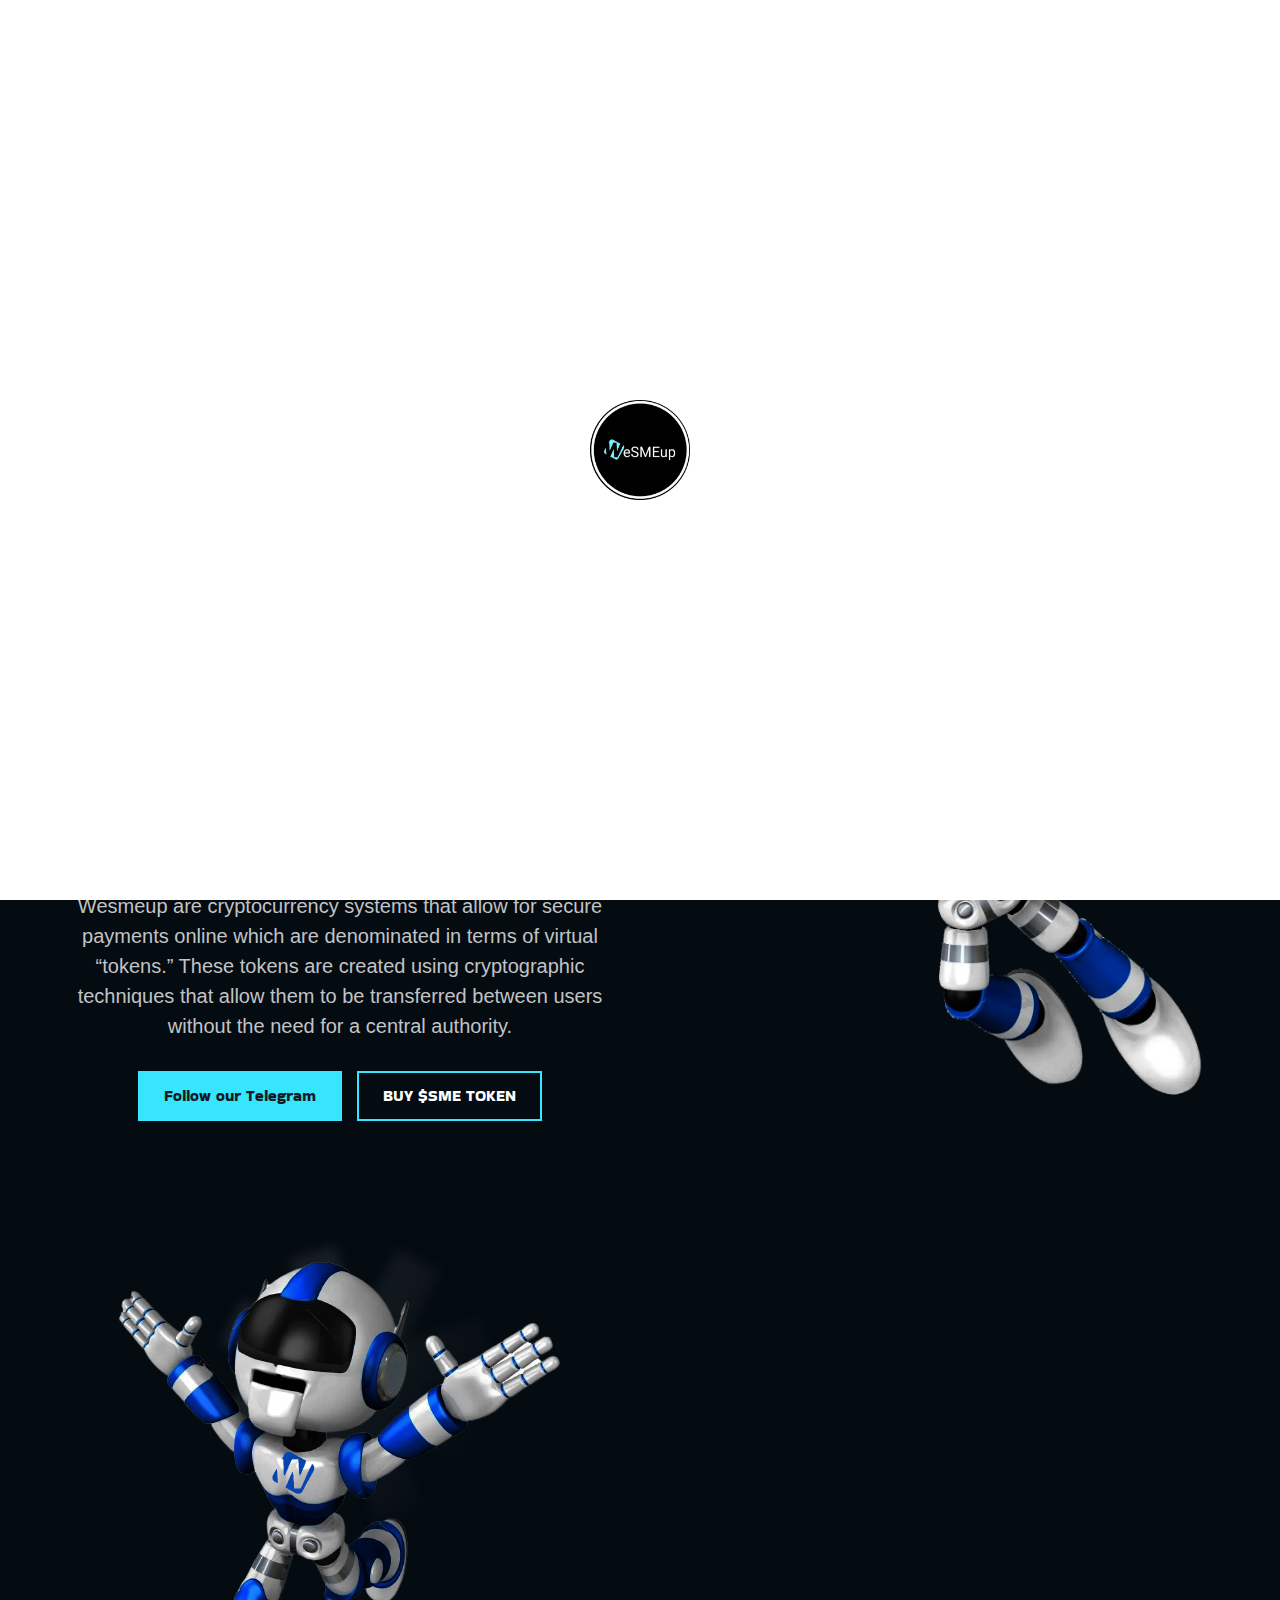
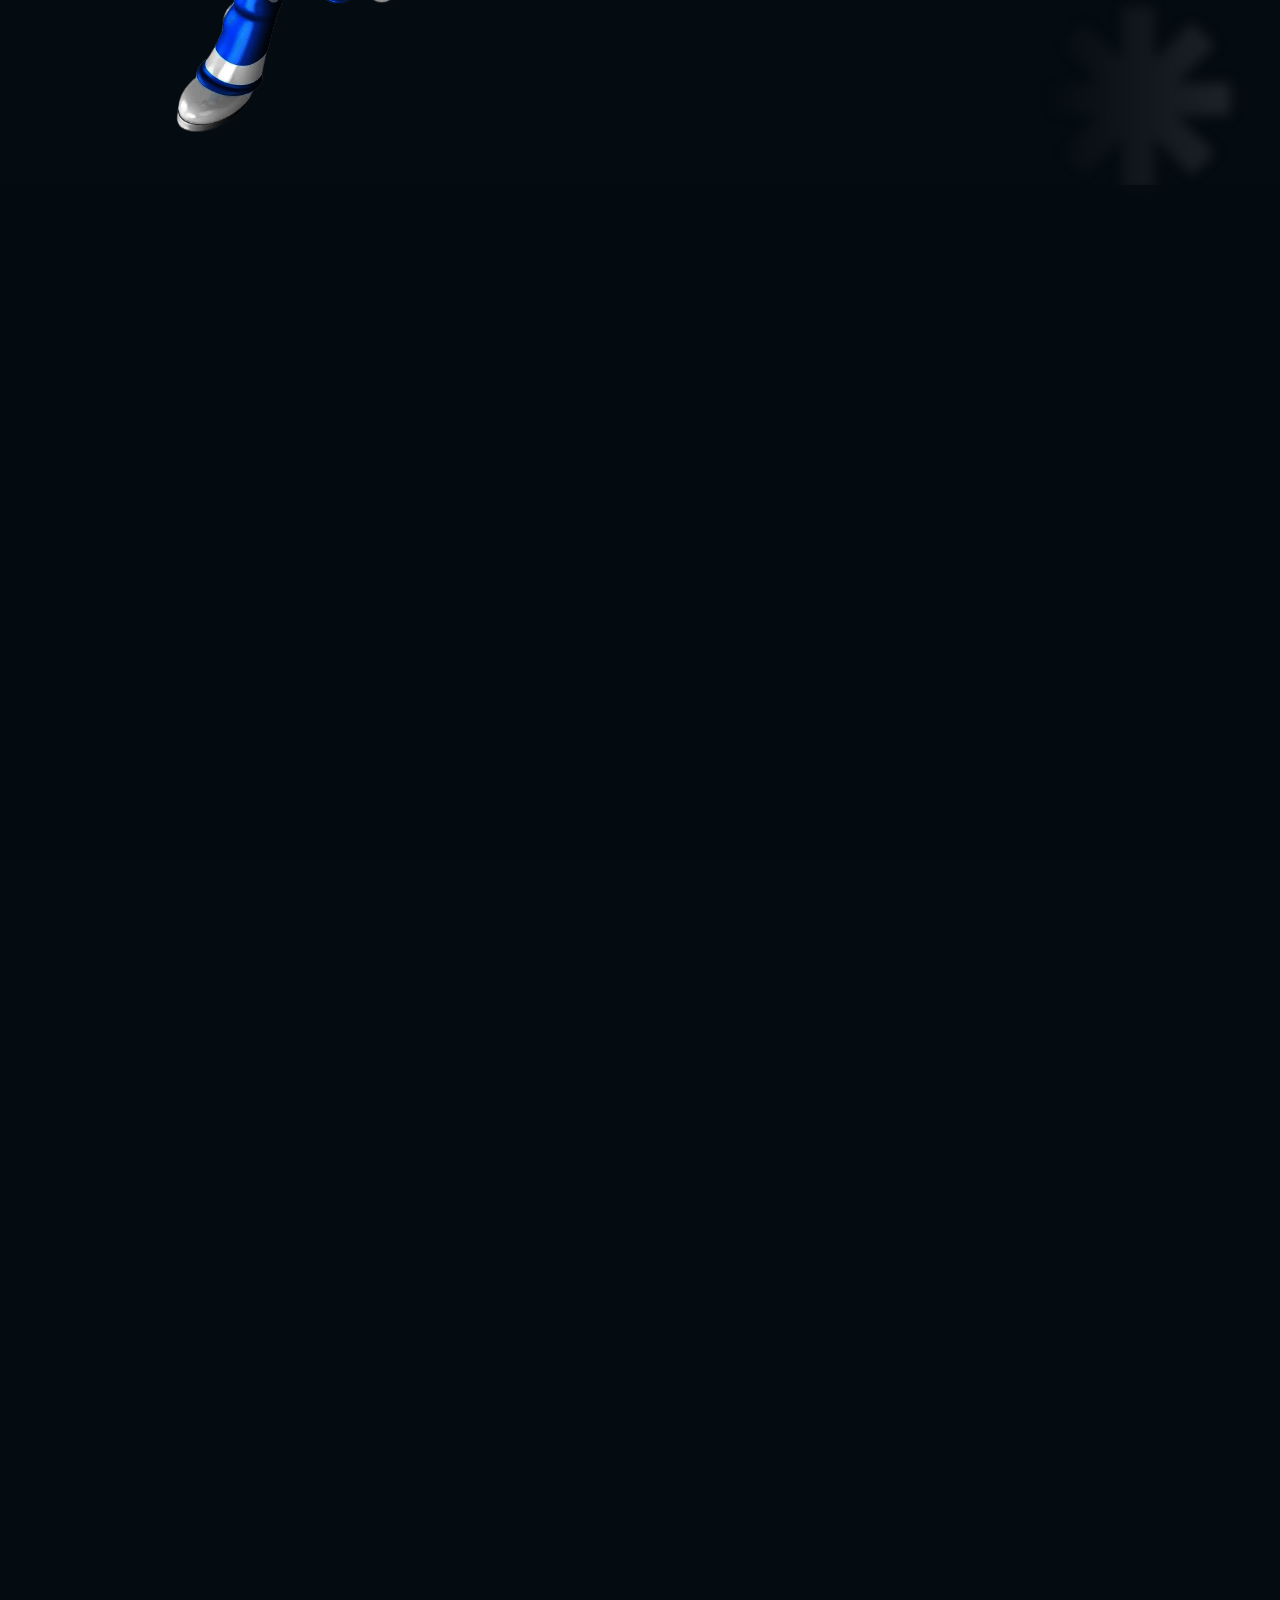
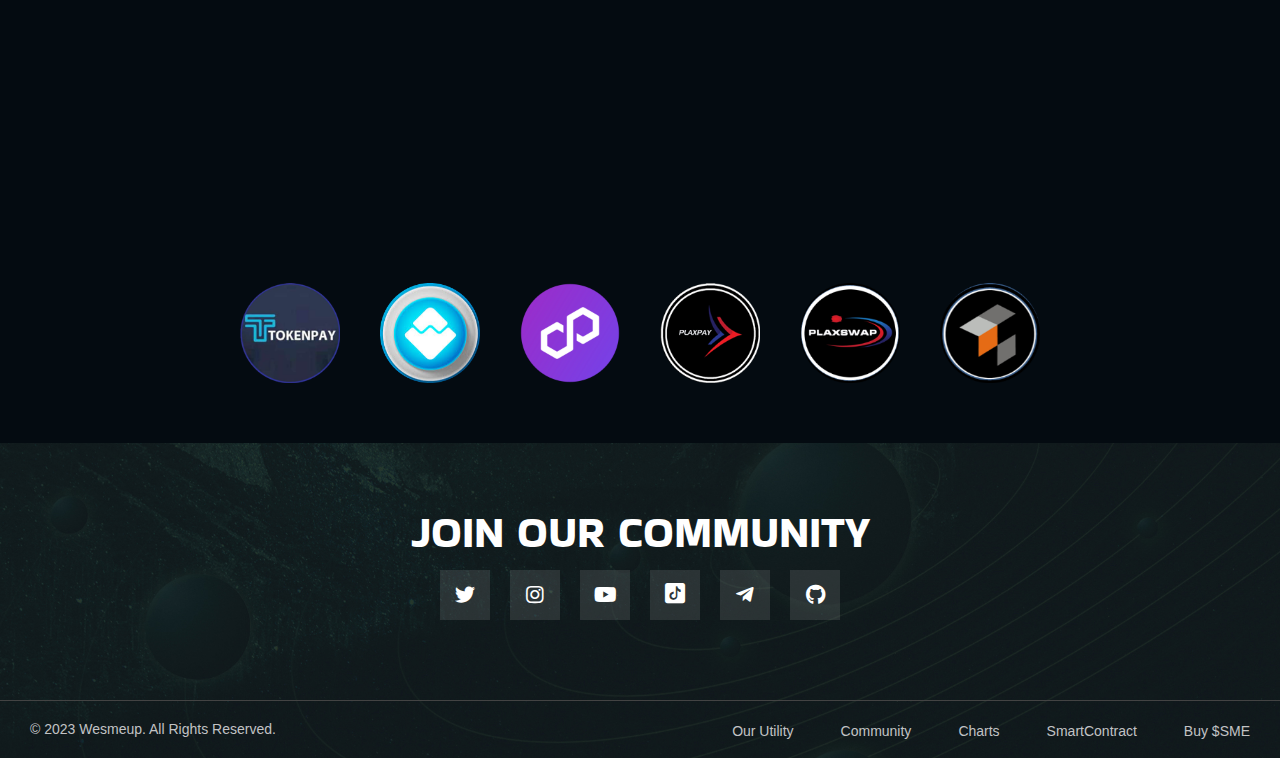
==== index.html @ 06464a8f "update" ====
<!DOCTYPE html><html xmlns="http://www.w3.org/1999/xhtml" xml:lang="en-US" lang="en-US"><head>
    <!-- Google tag (gtag.js) -->
    <script async src="https://www.googletagmanager.com/gtag/js?id=G-PDQ9M18513"></script>
    <script>
        window.dataLayer = window.dataLayer || [];

        function gtag() {
            dataLayer.push(arguments);
        }
        gtag('js', new Date());

        gtag('config', 'G-PDQ9M18513');
    </script>
    <meta charset="utf-8">
    <title>Wesmeup</title>
    <meta name="author" content="themesflat.com">
    <meta name="viewport" content="width=device-width, initial-scale=1, maximum-scale=1">
    <meta name="description" content="I am taking on the music world to become the biggest artist in the world and along the way becoming the biggest meme coin in history! Join the Geckolution!!!!">
    <meta name="revisit-after" content="2 days">
    <meta name="author" content="Wesmeup">
    <meta property="og:title" content="Wesmeup">
    <meta property="og:type" content="website">
    <meta property="og:url" content="https://wesmeup.net">
    <meta property="og:image" content="images/logo.png">
    <meta property="og:description" content="I am taking on the music world to become the biggest artist in the world and along the way becoming the biggest meme coin in history! Join the Geckolution!!!">

    <link rel="apple-touch-icon" sizes="200x200" href="images/apple-touch-icon.png">
    <link rel="icon" type="image/png" href="images/favicon.png">

    <link rel="manifest" href="/site.webmanifest">
    <link rel="mask-icon" href="fonts/safari-pinned-tab.svg" color="#5bbad5">
    <link rel="canonical" href="https://wesmeup.net">
    <meta name="msapplication-TileColor" content="#da532c">
    <meta name="theme-color" content="#00ffff">

    <!-- Theme Style -->
    <link rel="stylesheet" type="text/css" href="css/style.css">
    <!-- Reponsive -->
    <link rel="stylesheet" type="text/css" href="css/responsive.css">
    <!-- Favicon and Touch Icons  -->

</head>

<body class="body header-fixed counter-scroll is_dark home-2">

    <!-- preloade -->
    <div class="preload preload-container">
        <div class="preload-logo"></div>
    </div>
    <!-- /preload -->

    <div id="wrapper" class="wrapper-style">
        <div id="page" class="clearfix">
            <header class="header fixed-header">
                <div class="tf-container2">
                    <div class="row">
                        <div class="col-md-12">
                            <div id="site-header-inner">
                                <div id="site-logo" class="clearfix">
                                    <div id="site-logo-inner">
                                        <a href="/" rel="home" class="main-logo">
                                            <img id="logo_header" src="images/logo.png" alt="Image">
                                        </a>
                                    </div>
                                </div>
                                <div class="header-right">
                                    <div class="header-center">
                                        <nav id="main-nav" class="main-nav">
                                            <ul id="menu-primary-menu" class="menu">
                                                <li class="menu-item current-menu-item"><a href="#hero" class="page-target">HOME</a></li>
                                                <li class="menu-item"><a href="#teams" class="page-target">TEAMS</a></li>
                                                <li class="menu-item"><a href="https://plaxswap.io/swap?inputCurrency=0xc2132D05D31c914a87C6611C10748AEb04B58e8F&outputCurrency=0xcD9c386c9CE5987A8336C4Db5c6A17750ea0e339">BUY $SME</a></li>
                                                <li class="menu-item"><a href="#about" class="page-target">ABOUT</a></li>
                                                <li class="menu-item"><a href="#roadmap" class="page-target">ROAD MAP</a></li>
                                                <li class="menu-item"><a href="#">WHITEPAPER</a></li>
                                            </ul>
                                        </nav><!-- /#main-nav -->
                                    </div>
                                </div>
                                <div class="mobile-button"><span></span></div><!-- /.mobile-button -->
                            </div>
                        </div>
                    </div>
                </div>
            </header>
            <div class="header-fix-space"></div>
            <section class="tf-slider home3" id="hero">
                <div class="tf-container2">
                    <div class="row">
                        <div class="col-md-12">
                            <div class="swiper-container slider-home">
                                <div class="swiper-wrapper">
                                    <div class="swiper-slide">
                                        <div class="slider-item">
                                            <div class="tf-slider-item style-3">
                                                <div class="col-md-6 col-sm-6 col-align-center ">
                                                    <div class="style2  wow fadeInUp">
                                                        <div class="step-title">
                                                            <img src="images/icon-b.png">
                                                        </div>
                                                    </div>
                                                </div>
                                                <div class="content-inner">
                                                    <h1 class="heading mb3"> WESMEUP
                                                        <span class="animationtext">
                                                            <span class="cd-words-wrapper">
                                                                <span class="item-text is-visible">POLYGON</span>
                                                            </span>
                                                        </span>
                                                    </h1>
                                                    <p class="sub-heading mb3"> Wesmeup : A new way to pay, a new way to invest, a new way to control your money.</p>
                                                    <div class="btn-slider ">
                                                        <a href="https://twitter.com" class="tf-button page-target">Follow our Twitter</a>
                                                        <a href="https://plaxswap.io/swap?inputCurrency=0xc2132D05D31c914a87C6611C10748AEb04B58e8F&outputCurrency=0xcD9c386c9CE5987A8336C4Db5c6A17750ea0e339" class="tf-button style-2">BUY $SME TOKEN</a>
                                                    </div>
                                                </div>
                                            </div>
                                        </div><!-- item-->
                                    </div>

                                </div>

                            </div>

                        </div>
                    </div>
                </div>
            </section>

            <section class="tf-section section-work" id="about">
                <div class="tf-container2">
                    <div class="row">
                        <div class="col-md-6 col-sm-6 about-content-sec">
                            <div class="col-md-12">
                                <div class="tf-heading mb-4 wow fadeInUp">
                                    <h2 class="heading">ABOUT <span>WESMEUP</span></h2>
                                </div>
                            </div>
                            <div class="col-12 text-center">
                                <p class="mb-5">
                                    Wesmeup is a digital or virtual currency that uses cryptography for security. Wesmeup is difficult to counterfeit because of this security feature. A defining feature of a cryptocurrency, and arguably its most endearing allure, is its organic nature. It is not issued by any central authority, rendering it theoretically immune to government interference or manipulation.
                                </p>
                                <p class="mb-5">
                                    Wesmeup are cryptocurrency systems that allow for secure payments online which are denominated in terms of virtual “tokens.” These tokens are created using cryptographic techniques that allow them to be transferred between users without the need for a central authority.
                                </p>
                            </div>
                            <div class="col-12 text-center about-content-button">
                                <div class="btn-slider ">
                                    <a href="https:/t.me" class="page-target tf-button">Follow our Telegram</a>
                                    <a href="https://plaxswap.io/swap?inputCurrency=0xc2132D05D31c914a87C6611C10748AEb04B58e8F&outputCurrency=0xcD9c386c9CE5987A8336C4Db5c6A17750ea0e339" class="tf-button style-2">BUY $SME TOKEN</a>
                                </div>
                            </div>
                        </div>
                        <div class="col-md-6 col-sm-6 col-align-center ">
                            <div class="style2  wow fadeInUp">
                                <div class="step-title">
                                    <img src="images/fly-robot.png">
                                </div>
                            </div>
                        </div>
                    </div>
                </div>
            </section>


            <section class="tf-section tf-about style-2" id="tokenomics">
                <div class="icon">
                    <svg width="208" height="208" viewBox="0 0 208 208" fill="none" xmlns="http://www.w3.org/2000/svg">
                        <g filter="url(#filter0_f_2337_5328)">
                            <path d="M88.0594 196L88.0594 142.485L50.2119 180.333L27.6674 157.788L65.5149 119.941L12 119.941L12 88.0594L65.5149 88.0594L27.6674 50.2119L50.2119 27.6673L88.0594 65.5148L88.0594 12L119.941 12L119.941 65.5149L157.788 27.6673L180.333 50.2119L142.485 88.0594L196 88.0594L196 119.941L142.485 119.941L180.333 157.788L157.788 180.333L119.941 142.485L119.941 196L88.0594 196Z" fill="url(#paint0_linear_2337_5328)"/>
                        </g>
                        <defs>
                            <filter id="filter0_f_2337_5328" x="0" y="0" width="208" height="208" filterUnits="userSpaceOnUse" color-interpolation-filters="sRGB">
                                <feflood flood-opacity="0" result="BackgroundImageFix"/>
                                <feblend mode="normal" in="SourceGraphic" in2="BackgroundImageFix" result="shape"/>
                                <fegaussianblur stdDeviation="6" result="effect1_foregroundBlur_2337_5328"/>
                            </filter>
                            <lineargradient id="paint0_linear_2337_5328" x1="196" y1="104" x2="12" y2="104" gradientUnits="userSpaceOnUse">
                                <stop offset="0" stop-color="var(--primary-color35)"/>
                                <stop offset="1" stop-color="var(--primary-color35)" stop-opacity="0"/>
                            </lineargradient>
                        </defs>
                    </svg>
                </div>
                <div class="icon-2">
                    <svg width="302" height="302" viewBox="0 0 302 302" fill="none" xmlns="http://www.w3.org/2000/svg">
                        <g filter="url(#filter0_f_2337_5282)">
                            <path d="M234.678 38.4808L198.329 110.138L274.714 85.1672L289.589 130.668L213.203 155.638L284.86 191.988L263.205 234.677L191.548 198.328L216.518 274.713L171.018 289.588L146.047 213.202L109.698 284.859L67.0084 263.204L103.358 191.547L26.9721 216.517L12.0979 171.017L88.4837 146.046L16.8268 109.697L38.4818 67.0074L110.139 103.357L85.1682 26.9711L130.669 12.0969L155.639 88.4827L191.989 16.8258L234.678 38.4808Z" fill="url(#paint0_linear_2337_5282)"/>
                        </g>
                        <defs>
                            <filter id="filter0_f_2337_5282" x="0.0976562" y="0.0966797" width="301.49" height="301.491" filterUnits="userSpaceOnUse" color-interpolation-filters="sRGB">
                                <feflood flood-opacity="0" result="BackgroundImageFix"/>
                                <feblend mode="normal" in="SourceGraphic" in2="BackgroundImageFix" result="shape"/>
                                <fegaussianblur stdDeviation="6" result="effect1_foregroundBlur_2337_5282"/>
                            </filter>
                            <lineargradient id="paint0_linear_2337_5282" x1="27.6543" y1="88.352" x2="274.032" y2="213.333" gradientUnits="userSpaceOnUse">
                                <stop offset="0" stop-color="var(--primary-color35)"/>
                                <stop offset="1" stop-color="var(--primary-color35)" stop-opacity="0"/>
                            </lineargradient>
                        </defs>
                    </svg>
                </div>
                <div class="tf-container2">
                    <div class="row ">
                        <div class="col-md-6 col-12">
                            <div class="row ico-with-rocket-wrap">
                                <img class="img ico-with-rocket" src="images/happy-robot.png">
                            </div>
                        </div>
                        <div class="col-md-6 col-12 col-align-center ico-with-rocket-content">
                            <div class="tf-heading style-2 wow fadeInUp">
                                <h2 class="heading">TOKENOMICS</h2>
                            </div>
                            <div class="counter-wrap">
                                <div class="tf-counter wow fadeInUp">
                                    <h6>Total Supply</h6>
                                    <div class="content">
                                        <span class="counter-number" data-to="27000000" data-speed="2000">27,000,000</span>
                                    </div>
                                </div>
                                <div class="tf-counter wow fadeInUp">
                                    <h6>Taxes</h6>
                                    <div class="content">
                                        <span class="counter-number">0% (No Tax)</span>
                                    </div>
                                </div>
                            </div>
                            <div class="counter-wrap">
                                <div class="tf-counter wow fadeInUp">
                                    <h6>Liquidity</h6>
                                    <div class="content">
                                        <span class="counter-number">92%</span>
                                    </div>
                                </div>
                                <div class="tf-counter wow fadeInUp">
                                    <h6>Cex Listings</h6>
                                    <div class="content">
                                        <span class="counter-number">8%</span>
                                    </div>
                                </div>
                                <div class="tf-counter wow fadeInUp">
                                    <h6>Ownership</h6>
                                    <div class="content">
                                        <span class="counter-number">Renounced</span>
                                    </div>
                                </div>
                            </div>
                            <div class>
                                <a href="#" class="tf-button style-2 wow fadeInUp" style="max-width: 140px;">MORE INFO</a>
                            </div>
                        </div>
                    </div>
                </div>
            </section>

            <section class="tf-roadmap-ss section-bg-1" id="roadmap">
                <div class="tf-container2">
                    <div class="row">
                        <div class="col-md-12">
                            <div class="title-ss wow fadeInUp">
                                <h3>ROAD MAP</h3>
                            </div>
                        </div>
                        <div class="col-md-12">
                            <div class="tf-roadmap-style-thumb wow fadeInUp">
                                <div class="swiper-container sl-roadmap3-thumb">
                                    <div class="swiper-wrapper">
                                        <div class="swiper-slide">
                                            <div class="content-rm-thumb">
                                                <div class="content-left">
                                                    <div class="thumb-left">
                                                        <img src="images/i-robot.png" alt="images">
                                                    </div>
                                                </div>
                                                <div class="content-right">
                                                    <h3>PHASE 1</h3>
                                                    <ul class="list-infor">
                                                        <li>
                                                            <div class="icon"><img src="images/icon-small-done.png"></div> TokenPay Collaborate Finally  
                                                        </li>
                                                        <li>
                                                            <div class="icon"><img src="images/icon-small-done.png"></div> WESMEUP Migration to Polygon Protocol
                                                        </li>
                                                        <li>
                                                            <div class="icon"><img src="images/icon-small-done.png"></div> DEX List to get API Price (First LP)
                                                        </li>
                                                        <li>
                                                            <div class="icon"><img src="images/icon-small-done.png"></div> Protocol Syncronization Configuration 
                                                        </li>
                                                        <li>
                                                            <div class="icon"><img src="images/icon-small-done.png"></div> DEX List Pool & Farm 
                                                        </li>
                                                        <li>
                                                            <div class="icon"><img src="images/icon-small-done.png"></div> Launch Tokenpay Polygon Network
                                                        </li>
                                                    </ul>
                                                </div>
                                            </div>
                                        </div>
                                        <div class="swiper-slide">
                                            <div class="content-rm-thumb">
                                                <div class="content-left">
                                                    <div class="thumb-left">
                                                        <img src="images/busy-robot.png" alt="images">
                                                    </div>
                                                </div>
                                                <div class="content-right">
                                                    <h3>PHASE 2</h3>
                                                    <ul class="list-infor">
                                                        <li>
                                                            <div class="icon"><img src="images/icon-small-progress.png"></div> Community Campaign Push
                                                        </li>
                                                        <li>
                                                            <div class="icon"><img src="images/icon-small-progress.png"></div> C-HUB Community Expansion  
                                                        </li>
                                                        <li>
                                                            <div class="icon"><img src="images/icon-small-progress.png"></div> Local Representative Community
                                                        </li>
                                                        <li>
                                                            <div class="icon"><img src="images/icon-small-progress.png"></div> DEX TVL USD 50K
                                                        </li>
                                                        <li>
                                                            <div class="icon"><img src="images/icon-small-progress.png"></div> Listing on DEFI Landing Project
                                                        </li>
                                                        <li>
                                                            <div class="icon"><img src="images/icon-small-progress.png"></div> Listing on DAPPS Wallet Alliance 
                                                        </li>
                                                    </ul>
                                                </div>
                                            </div>
                                        </div>
                                        <div class="swiper-slide">
                                            <div class="content-rm-thumb">
                                                <div class="content-left">
                                                    <div class="thumb-left">
                                                        <img src="images/jump-robot.png" alt="images">
                                                    </div>
                                                </div>
                                                <div class="content-right">
                                                    <h3>PHASE 3</h3>
                                                    <ul class="list-infor">
                                                        <li>
                                                            <div class="icon"><img src="images/icon-small-progress.png"></div> DEX TVL USD 500K
                                                        </li>
                                                        <li>
                                                            <div class="icon"><img src="images/icon-small-progress.png"></div> Team Collaborate For Social Media Development
                                                        </li>
                                                        <li>
                                                            <div class="icon"><img src="images/icon-small-progress.png"></div> Project Building For SME Collaborate
                                                        </li>
                                                        <li>
                                                            <div class="icon"><img src="images/icon-small-progress.png"></div> Listing on Major Exchanges
                                                        </li>
                                                        <li>
                                                            <div class="icon"><img src="images/icon-small-progress.png"></div> Listing on CoinGecko & Coinmarketcap
                                                        </li>
                                                        
                                                    </ul>
                                                </div>
                                            </div>
                                        </div>
                                    </div>
                                </div>
                                <div class="swiper-button-next button-roadmap-next"></div>
                                <div class="swiper-button-prev button-roadmap-prev"></div>
                            </div>
                        </div>
                    </div>
                </div>
            </section>


            <section class="tf-about-ss music-section" id="teams">
                <div class="tf-container2">
                    <div class="row">
                        <div class="col-12 tf-heading mb30 wow fadeInUp" style="visibility: visible; animation-name: fadeInUp;">
                            <h2 class="heading">TEAMS <span>WESMEUP</span></h2>
                        </div>
                        <div class="col-md-6 col-sm-6">
                            <div class="tf-step style2  wow fadeInUp">
                                <div class="step-title">
                                    <img src="images/pen-robot.png">
                                </div>
                                <div class="text-center">
                                    <a href="https://tokenpay.cloud/" class="tf-button style-1 mr-0">Tokenpay Labs</a>
                                    <p>Co-Founder & Blockchain Development Alliance</p>
                                </div>
                            </div>
                        </div>
                        <div class="col-md-6 col-sm-6">
                            <div class="tf-step style2  wow fadeInUp">
                                <div class="step-title">
                                    <img src="images/cute-robot.png" width="76%">
                                </div>
                                <div class="text-center">
                                    <a href="https://www.dogrowth.club/" class="tf-button style-1 mr-0">Dogrowth Club</a>
                                    <p>Co-Founder & Region Community Manager</p>
                                </div>
                            </div>
                        </div>

                    </div>
                </div>
            </section>

            
            <section class=" tf-section tf-partner-sec mb-5">
                <div class="tf-container2">
                    <div class="row">
                        <div class="col-md-12 ">
                            <div class="tf-heading mb30 wow fadeInUp">
                                <h2 class="heading"><span>WESMEUP</span> PARTNERS</h2>
                            </div>
                        </div>
                        <div class="partners-wrap">
                            <div class="partner"><a href="https://www.tokenpay.cloud/"><img class="partnerimg" src="images/01.TOKENPAY.png"></a></div>
                            <div class="partner"><a href="https://camp.waveslabs.com/"><img class="partnerimg" src="images/02.WAVES.png"></a></div>
                            <div class="partner"><a href="https://polygon.technology/ecosystem"><img class="partnerimg" src="images/03.matic.png"></a></div>
                            <div class="partner"><a href="https://plaxpay.app/"><img class="partnerimg" src="images/04. PLAXPAY.png"></a></div>
                            <div class="partner"><a href="https://plaxswap.io/"><img class="partnerimg" src="images/05.PLAXSWAP.png"></a></div>
                            <div class="partner"><a href="https://www.cryptopreneur.finance/"><img class="partnerimg" src="images/06. CCF.png"></a></div>
                        </div>
                    </div>
                </div>
            </section>



            <footer class="footer style-2">
                <div class="footer-inner">
                    <div class="tf-container">
                        <div class="row">
                            <div class="col-md-12">
                                <h2 class="title">JOIN OUR COMMUNITY</h2>
                                <ul class="social-item">
                                    <li><a href="https://twitter.com/"><i class="fab fa-twitter"></i></a></li>
                                    <li><a href="https://www.instagram.com//"><i class="fab fa-instagram"></i></a></li>
                                    <li><a href="https://www.youtube.com/"><i class="fab fa-youtube"></i></a></li>
                                    <li><a href="https://www.tiktok.com/"><i class="icon-fl-tik-tok-2"></i></a></li>
                                    <li><a href="https://t.me/"><i class="fab fa-telegram-plane"></i></a></li>
                                    <li><a href="https://github.com/"><i class="fab fa-github"></i></a></li>
                                    
                                    
                                </ul>
                            </div>
                        </div>
                    </div>
                </div>

                <div class="bottom-inner">
                    <div class="tf-container">
                        <div class="row">
                            <div class="col-md-12">
                                <div class="bottom">
                                    <div class="content-left">
                                        <p class="copy-right"> © 2023 Wesmeup. All Rights Reserved.</p>
                                    </div>
                                    <ul class="menu-bottom">
                                        
                                        <li><a href="https://tokenpay.cloud/">Our Utility</a></li>
                                        <li><a href="https://createinstitute.org/">Community</a></li>
                                        <li><a href="https://www.dexview.com/polygon/0xcD9c386c9CE5987A8336C4Db5c6A17750ea0e339/">Charts</a></li>
                                        <li><a href="https://polygonscan.com/token/0xcd9c386c9ce5987a8336c4db5c6a17750ea0e339/">SmartContract</a></li>
                                        <li><a href="https://plaxswap.io/swap?inputCurrency=0xc2132D05D31c914a87C6611C10748AEb04B58e8F&outputCurrency=0xcD9c386c9CE5987A8336C4Db5c6A17750ea0e339/">Buy $SME</a></li>
                                        
                                    </ul>
                                </div>
                            </div>
                        </div>
                    </div>
                </div>
            </footer>

        </div>
        <!-- /#page -->
    </div>
    <!-- /#wrapper -->

    <a id="scroll-top"></a>

    <!-- Javascript -->

    <script src="js/jquery.min.js"></script>
    <script src="js/jquery.easing.js"></script>
    <script src="js/bootstrap.min.js"></script>
    <script src="js/swiper-bundle.min.js"></script>
    <script src="js/swiper.js"></script>
    <!-- <script src="assets/js/switchmode.js"></script> -->
    <script src="js/countto.js"></script>
    <script src="js/plugin.js"></script>
    <script src="js/shortcodes.js"></script>
    <script src="js/main.js"></script>


</body></html>
---- css/style.css ----
/**
  * Name: Binabox | NFT Portfolio HTML Template
  * Version: 1.0.2
  * Author: Themesflat
  * Author URI: http://www.themesflat.com
*/
@import "shortcodes.css";
@import "responsive_1.css";
@import "animate.css";
@import "textanimation.css";
@import "jquery.fancybox.min.css";
@import "font-awesome.css";
@import "binasea.css";
@import "swiper-bundle.min.css";
@import url("https://fonts.googleapis.com/css2?family=Bakbak+One&amp;family=Inter:wght@100;200;300;400;500;600;700;800;900&amp;family=Poppins:ital,wght@0,100;0,200;0,300;0,400;0,500;0,600;0,700;0,800;0,900;1,100;1,200;1,300;1,400;1,500;1,600;1,700;1,800;1,900&amp;display=swap");
@import "bootstrap.css";

/**
  	* Reset Browsers
    * General
	* Elements
  	* Forms
	* Typography
	* Extra classes
	* link style
	* Root
	* Header
	* Site Logo
    * Menu
    * Header Fixed
    * Pagination
    * Scroll Top
    * Footer
    * Widget
    * PreLoad
    * side bar
    * up load
    * heading 
    * hover 
*/
/* Reset Browsers
-------------------------------------------------------------- */
html,
html,
body,
div,
span,
applet,
object,
iframe,
h1,
h2,
h3,
h4,
h5,
h6,
p,
blockquote,
pre,
a,
abbr,
acronym,
address,
big,
cite,
code,
del,
dfn,
em,
img,
ins,
kbd,
q,
s,
samp,
small,
strike,
strong,
sub,
sup,
tt,
var,
b,
u,
i,
center,
dl,
dt,
dd,
ol,
ul,
li,
fieldset,
form,
label,
legend,
table,
caption,
tbody,
tfoot,
thead,
tr,
th,
td,
article,
aside,
canvas,
details,
embed,
figure,
figcaption,
footer,
header,
hgroup,
menu,
nav,
output,
ruby,
section,
summary,
time,
mark,
audio,
video {
  margin: 0;
  padding: 0;
  border: 0;
  outline: 0;
  font-size: 100%;
  font: inherit;
  vertical-align: baseline;
  font-family: inherit;
  font-size: 100%;
  font-style: inherit;
  font-weight: inherit;
}

article,
aside,
details,
figcaption,
figure,
footer,
header,
hgroup,
menu,
nav,
section {
  display: block;
}
.tf-partner-sec {
  padding-top: 20px;
}

.partners-wrap {
  display: flex;
  width: 100%;
  justify-content: center;
  flex-wrap: wrap;
  align-items: center;
}

.partners-wrap .partner {
  padding: 0 20px;
}

.partners-wrap .partnerimg {
  max-height: 100px;
}
html {
  font-size: 62.5%;
  overflow-y: scroll;
  -webkit-text-size-adjust: 100%;
  -ms-text-size-adjust: 100%;
}

*,
*:before,
*:after {
  -webkit-box-sizing: border-box;
  -moz-box-sizing: border-box;
  box-sizing: border-box;
}

body {
  background: var(--background-body);
  color: var(--primary-color);
  font-size: 20px;
  line-height: 30px;
}

article,
aside,
details,
figcaption,
figure,
footer,
header,
main,
nav,
section {
  display: block;
}

ol,
ul {
  list-style: none;
}

table {
  border-collapse: collapse;
  border-spacing: 0;
}

caption,
th,
td {
  font-weight: normal;
  text-align: left;
}

blockquote:before,
blockquote:after,
q:before,
q:after {
  content: "";
  content: none;
}

blockquote,
q {
  quotes: none;
}

a img {
  border: 0;
}

img {
  max-width: 100%;
  height: auto;
}

select {
  max-width: 100%;
}

/* General
-------------------------------------------------------------- */
body,
button,
input,
select,
textarea {
  font-family: "Poppins", sans-serif;
  font-size: 20px;
  line-height: 30px;
  font-weight: 400;
  -webkit-font-smoothing: antialiased;
  -moz-osx-font-smoothing: grayscale;
  text-rendering: optimizeLegibility;
  overflow-x: hidden;
  overflow-y: auto;
}

img {
  height: auto;
  max-width: 100%;
  vertical-align: middle;
  -ms-interpolation-mode: bicubic;
}

.text-p,
p {
  font-weight: 400;
}

strong,
b,
cite {
  font-weight: bold;
}

dfn,
cite,
em,
i,
blockquote {
  font-style: italic;
}

abbr,
acronym {
  border-bottom: 1px dotted #e0e0e0;
  cursor: help;
}

mark,
ins {
  text-decoration: none;
}

sup,
sub {
  font-size: 75%;
  height: 0;
  line-height: 0;
  position: relative;
  vertical-align: baseline;
}

small {
  font-size: 75%;
}

big {
  font-size: 125%;
}

address {
  font-style: italic;
  margin: 0 0 20px;
}

code,
kbd,
tt,
var,
samp,
pre {
  margin: 20px 0;
  padding: 4px 12px;
  background: #f5f5f5;
  border: 1px solid #e0e0e0;
  overflow-x: auto;
  -webkit-hyphens: none;
  -moz-hyphens: none;
  hyphens: none;
  border-radius: 0;
  height: auto;
}

/* Elements
-------------------------------------------------------------- */
tml {
  -webkit-box-sizing: border-box;
  -moz-box-sizing: border-box;
  box-sizing: border-box;
}

*,
*:before,
*:after {
  -webkit-box-sizing: inherit;
  -moz-box-sizing: inherit;
  box-sizing: inherit;
}

hr {
  margin-bottom: 20px;
  border: dashed 1px #ccc;
}

/* List */
ul,
ol {
  padding: 0;
}

ul {
  list-style: disc;
}

ol {
  list-style: decimal;
}

li>ul,
li>ol {
  margin-bottom: 0;
}

li {
  list-style: none;
}

ul li,
ol li {
  padding: 0.1em 0;
}

dl,
dd {
  margin: 0 0 20px;
}

dt {
  font-weight: bold;
}

del,
.disable {
  text-decoration: line-through;
  filter: alpha(opacity=50);
  opacity: 0.5;
}

/* Table */
table,
th,
td {
  border: 1px solid #343444;
}

table {
  border-collapse: separate;
  border-spacing: 0;
  border-width: 1px 0 0 1px;
  margin: 0 0 30px;
  table-layout: fixed;
  width: 100%;
}

caption,
th,
td {
  font-weight: normal;
  text-align: left;
}

th {
  border-width: 0 1px 1px 0;
  font-weight: bold;
}

td {
  border-width: 0 1px 1px 0;
}

th,
td {
  padding: 8px 12px;
}

/* Media */
embed,
object,
video {
  margin-bottom: 20px;
  max-width: 100%;
  vertical-align: middle;
}

p>embed,
p>iframe,
p>object,
p>video {
  margin-bottom: 0;
}

/* Forms
-------------------------------------------------------------- */
/* Fixes */
button,
input {
  line-height: normal;
}

button,
input,
select,
textarea {
  font-size: 100%;
  line-height: inherit;
  margin: 0;
  vertical-align: baseline;
}

input,
textarea,
select {
  font-size: 16px;
  max-width: 100%;
  background-image: -webkit-linear-gradient(rgba(255, 255, 255, 0), rgba(255, 255, 255, 0));
  /* Removing the inner shadow on iOS inputs */
}

textarea {
  overflow: auto;
  /* Removes default vertical scrollbar in IE6/7/8/9 */
  vertical-align: top;
  height: 150px;
  /* Improves readability and alignment in all browsers */
}

input[type=checkbox] {
  display: inline;
}

button,
input[type=button],
input[type=reset],
input[type=submit] {
  line-height: 1;
  cursor: pointer;
  -webkit-appearance: button;
  border: 0;
}

input[type=checkbox],
input[type=radio] {
  padding: 0;
  width: 14px;
  height: 14px;
  margin-right: 11px;
  cursor: pointer;
  vertical-align: sub;
  /* Addresses excess padding in IE8/9 */
}

input[type=search] {
  -webkit-appearance: textfield;
  /* Addresses appearance set to searchfield in S5, Chrome */
}

input[type=search]::-webkit-search-decoration {
  /* Corrects inner padding displayed oddly in S5, Chrome on OSX */
  -webkit-appearance: none;
}

button::-moz-focus-inner,
input::-moz-focus-inner {
  border: 0;
  padding: 0;
}

/* Remove chrome yellow autofill */
input:-webkit-autofill {
  -webkit-box-shadow: 0 0 0px 1000px #f7f7f7 inset;
}

/* Reset search styling */
input[type=search] {
  outline: 0;
}

input[type=search]::-webkit-search-decoration,
input[type=search]::-webkit-search-cancel-button,
input[type=search]::-webkit-search-results-button,
input[type=search]::-webkit-search-results-decoration {
  display: none;
}

/* Contact Form 7 */
.wpcf7-form select,
.wpcf7-form textarea,
.wpcf7-form input {
  margin-bottom: 0;
}

select {
  -webkit-appearance: none;
  -moz-appearance: none;
  appearance: none;
  -ms-appearance: none;
}

.select {
  position: relative;
  overflow: hidden;
}

.select ::after {
  font-family: "Font Awesome 5 Pro";
  content: "\f078";
  font-size: 14px;
  right: 10px;
  font-weight: 600;
  color: #1F1F2C;
  display: block;
  position: absolute;
  background: 0 0;
  top: 50%;
  pointer-events: none;
  -webkit-transition: 0.25s all ease;
  -o-transition: 0.25s all ease;
  transition: 0.25s all ease;
  -webkit-transform: translateY(-50%);
  -ms-transform: translateY(-50%);
  -o-transform: translateY(-50%);
  transform: translateY(-50%);
}

select option {
  font-size: 16px;
  line-height: 26px;
  color: #1F1F2C;
}

textarea,
input[type=text],
input[type=password],
input[type=datetime],
input[type=datetime-local],
input[type=date],
input[type=month],
input[type=time],
input[type=week],
input[type=number],
input[type=email],
input[type=url],
input[type=search],
input[type=tel],
input[type=color] {
  border: none;
  outline: 0;
  -webkit-box-shadow: none;
  -moz-box-shadow: none;
  box-shadow: none;
  font-size: 16px;
  line-height: 26px;
  padding: 14px 24px;
  width: 100%;
  background-color: var(--primary-color17);
  color: var(--primary-color2);
}

/* Input focus */
textarea:focus,
input[type=text]:focus,
input[type=password]:focus,
input[type=datetime]:focus,
input[type=datetime-local]:focus,
input[type=date]:focus,
input[type=month]:focus,
input[type=time]:focus,
input[type=week]:focus,
input[type=number]:focus,
input[type=email]:focus,
input[type=url]:focus,
input[type=search]:focus,
input[type=tel]:focus,
input[type=color]:focus {
  border: none;
  outline: 0;
  -webkit-box-shadow: none;
  -moz-box-shadow: none;
  box-shadow: none;
}

textarea::placeholder,
input[type=text]::placeholder,
input[type=password]::placeholder,
input[type=datetime]::placeholder,
input[type=datetime-local]::placeholder,
input[type=date]::placeholder,
input[type=month]::placeholder,
input[type=time]::placeholder,
input[type=week]::placeholder,
input[type=number]::placeholder,
input[type=email]::placeholder,
input[type=url]::placeholder,
input[type=search]::placeholder,
input[type=tel]::placeholder,
input[type=color]::placeholder {
  font-size: 16px;
  font-weight: 400;
  line-height: 26px;
  color: var(--primary-color2);
}

/* Button */
button,
input[type=button],
input[type=reset],
input[type=submit] {
  font-family: "Bakbak One";
  font-size: 16px;
  line-height: 24px;
  background-color: #21E786;
  color: #040B11;
  padding: 17px 50px;
  display: inline-block;
  -webkit-appearance: none;
  -webkit-transition: all 0.3s ease;
  -moz-transition: all 0.3s ease;
  -ms-transition: all 0.3s ease;
  -o-transition: all 0.3s ease;
  transition: all 0.3s ease;
}

button:focus,
button:hover,
input[type=button]:focus,
input[type=button]:hover,
input[type=reset]:focus,
input[type=reset]:hover,
input[type=submit]:focus,
input[type=submit]:hover {
  outline: 0;
  background: #21E786;
  color: #fff;
}

/* Placeholder color */
::-webkit-input-placeholder {
  color: var(--primary-color2);
}

:-moz-placeholder {
  color: var(--primary-color2);
}

::-moz-placeholder {
  color: var(--primary-color2);
  opacity: 1;
}

.error {
  font-size: 16px;
  color: red;
  margin-bottom: 10px;
  -webkit-transition: all ease 0.3s;
  -moz-transition: all ease 0.3s;
  transition: all ease 0.3s;
}

/* Since FF19 lowers the opacity of the placeholder by default */
:-ms-input-placeholder {
  color: var(--primary-color2);
}

/* Typography
-------------------------------------------------------------- */
h1,
h2,
h3,
h4,
h5,
h6 {
  font-family: "Bakbak One", sans-serif;
  font-weight: 400;
  text-rendering: optimizeLegibility;
}

h1 {
  font-size: 72px;
  line-height: 80px;
}

h2 {
  font-size: 44px;
  line-height: 56px;
}

h3 {
  font-size: 36px;
  line-height: 44px;
}

h4 {
  font-size: 24px;
  line-height: 30px;
}

h5 {
  font-size: 22px;
  line-height: 30px;
}

h6 {
  font-size: 20px;
  line-height: 28px;
}

/* Extra classes
-------------------------------------------------------------- */
.msg-success {
  background: linear-gradient(to right, #E250E5, #4B50E6, #E250E5);
  background-clip: text;
  -webkit-background-clip: text;
  font-weight: 700;
  background-size: 200% 200%;
  animation: rainbow 2s ease-in-out infinite;
  color: rgba(0, 0, 0, 0);
  transition: color 0.2s ease-in-out;
  font-size: 18px;
  font-weight: 400;
  line-height: 28px;
}

label.error {
  color: red;
}

.swiper-button-prev,
.swiper-button-next {
  width: 48px;
  height: 48px;
  top: 50%;
}

.swiper-button-next {
  right: -70px;
}

.swiper-button-prev {
  left: -70px;
}

.swiper-button-next:after,
.swiper-button-prev:after {
  font-family: "Font Awesome 5 Pro";
  font-size: 45px;
  width: 48px;
  height: 48px;
  background-color: #37e5ff;
  color: #141B22;
  display: flex;
  align-items: center;
  justify-content: center;
  box-sizing: border-box;
  -webkit-transition: all 0.3s ease;
  -moz-transition: all 0.3s ease;
  -ms-transition: all 0.3s ease;
  -o-transition: all 0.3s ease;
  transition: all 0.3s ease;
}

.swiper-button-next:after {
  content: "\f105";
}

.swiper-button-prev:after {
  content: "\f104";
}

.swiper-button-disabled {
  opacity: 1 !important;
  cursor: not-allowed !important;
}

.swiper-button-disabled::after {
  background-color: var(--primary-color15);
  color: var(--primary-color3);
  border: 1px solid var(--primary-color12);
  cursor: not-allowed !important;
}

.swiper-pagination-bullets {
  position: relative;
  margin-top: 13px;
  display: flex;
  display: -webkit-box;
  display: -moz-box;
  display: -ms-flexbox;
  display: -webkit-flex;
  justify-content: center;
  justify-items: center;
  padding-left: 15px;
}

.swiper-pagination-bullets .swiper-pagination-bullet {
  margin: 0 11px 0 5px;
  border: 1px solid var(--primary-color5);
  background: transparent;
  width: 8px;
  height: 8px;
  position: relative;
  opacity: 1;
}

.swiper-pagination-bullets .swiper-pagination-bullet-active {
  background: var(--primary-color5);
}

.swiper-pagination-bullets .swiper-pagination-bullet-active::before {
  position: absolute;
  transform: translate(-50%, -50%);
  top: 50%;
  left: 50%;
  border-radius: 50%;
  content: "";
  width: 16px;
  height: 16px;
  border: 1px solid var(--primary-color5);
  overflow: visible;
}

.ico-with-rocket-wrap {
  justify-content: center;
}

img {
  max-width: 100%;
}

.tf-container {
  position: relative;
  margin-left: auto;
  margin-right: auto;
  padding-right: 30px;
  padding-left: 30px;
  width: 1440px;
  max-width: 100%;
}

.tf-container-2 {
  position: relative;
  margin-left: auto;
  margin-right: auto;
  padding-right: 15px;
  padding-left: 15px;
  width: 1800px;
  max-width: 100%;
}

.mb60 {
  margin-bottom: 60px;
}

.mb87 {
  margin-bottom: 87px;
}

.mb40 {
  margin-bottom: 40px;
}

.mb30 {
  margin-bottom: 40px;
}

.mb28 {
  margin-bottom: 28px;
}

.mb26 {
  margin-bottom: 26px;
}

.mb23 {
  margin-bottom: 23px;
}

.mb22 {
  margin-bottom: 22px;
}

.mb13 {
  margin-bottom: 13px;
}

.mt17 {
  margin-top: 17px;
}

.mt13 {
  margin-top: 13px;
}

.mt10 {
  margin-top: 10px;
}

.mt8 {
  margin-top: 8px;
}

.mt6 {
  margin-top: 6px;
}

.pt10 {
  padding-top: 10px;
}

.visible {
  overflow: visible !important;
}

/* link style
-------------------------------------------------------------- */
a {
  text-decoration: none;
  color: var(--primary-color3);
  -webkit-transition: all 0.3s ease;
  -moz-transition: all 0.3s ease;
  -ms-transition: all 0.3s ease;
  -o-transition: all 0.3s ease;
  transition: all 0.3s ease;
}

a:hover,
a:focus {
  color: var(--primary-color5);
  text-decoration: none;
  outline: 0;
  -webkit-transition: all 0.3s ease;
  -moz-transition: all 0.3s ease;
  -ms-transition: all 0.3s ease;
  -o-transition: all 0.3s ease;
  transition: all 0.3s ease;
}

@keyframes rainbow {
  0% {
    background-position: left;
  }

  50% {
    background-position: right;
  }

  100% {
    background-position: left;
  }
}

/* Root
-------------------------------------------------------------- */
:root {
  /* color */
  --background-body: #EEEEEE;
  --primary-color: #41454A;
  --primary-color2: #888B8E;
  --primary-color3: #141B22;
  --primary-color4: #5865F2;
  --primary-color5: #21E786;
  --primary-color6: #F6F6F6;
  --primary-color7: #fff;
  --primary-color8: #fff;
  --primary-color9: #21E786;
  --primary-color10: #C2C3C5;
  --primary-color11: #141B22;
  --primary-color12: #fff;
  --primary-color13: #888B8E;
  --primary-color14: #41454A;
  --primary-color15: #fff;
  --primary-color16: #E2E2E3;
  --primary-color17: rgba(194, 195, 197, 0.35);
  --primary-color18: rgba(33, 231, 134, 0.2);
  --primary-color19: #41454A;
  --primary-color20: #434343;
  --primary-color21: #E2E2E3;
  --primary-color22: #E2E2E3;
  --primary-color23: #fff;
  --primary-color24: rgba(194, 195, 197, 0.2);
  --primary-color25: rgba(194, 195, 197, 0.5);
  --primary-color26: rgba(4, 11, 17, 0.1);
  --primary-color27: #41454A;
  --primary-color28: rgba(67, 67, 67, 0.2);
  --primary-color29: rgba(194, 195, 197, 0.5);
  --primary-color30: rgba(67, 67, 67, 0.4);
  --primary-color31: #888B8E;
  --primary-color32: #41454A;
  --primary-color33: #888B8E;
  --primary-color34: #C2C3C5;
  --primary-color35: rgba(29, 35, 40, 0.2);
  --primary-color36: rgba(28, 36, 51, 0.4);
  --product-color16: #dddddd;
  --product-color17: transparent;
  --product-color18: #141B22;
  --product-color19: #fff;
  --product-color20: #fff;
  --product-color21: #040b11ac;
  --product-color22: linear-gradient(356.98deg, #FFFFFF 25.85%, rgba(255, 255, 255, 0) 54.01%);
  --product-color23: #C2C3C5;
  --product-color24: #fff;
  --product-color25: rgba(194, 195, 197, 0.35);
  --bg-section: #f6f6f6;
  --bg-section2: unset;
  --bg-section3: transparent;
}

.is_dark {
  --background-body: #040B11;
  --primary-color: #C2C3C5;
  --primary-color2: #C2C3C5;
  --primary-color3: #fff;
  --primary-color4: #141B22;
  --primary-color5: #21E786;
  --primary-color6: #141B22;
  --primary-color7: #040B11;
  --primary-color8: #141B22;
  --primary-color9: #fff;
  --primary-color10: #141B22;
  --primary-color11: #21E786;
  --primary-color12: #21E786;
  --primary-color13: #fff;
  --primary-color14: #fff;
  --primary-color15: transparent;
  --primary-color16: #141B22;
  --primary-color17: rgba(194, 195, 197, 0.15);
  --primary-color18: rgba(33, 231, 134, 0.1);
  --primary-color19: #BBBABE;
  --primary-color20: #fff;
  --primary-color21: rgba(65, 69, 74, 0.4);
  --primary-color22: rgb(67, 67, 67, 0.7);
  --primary-color23: rgba(255, 255, 255, 0.05);
  --primary-color24: rgba(255, 255, 255, 0.05);
  --primary-color25: rgba(194, 195, 197, 0.15);
  --primary-color26: rgba(194, 195, 197, 0.15);
  --primary-color27: #C2C3C5;
  --primary-color28: rgb(67, 67, 67, 0.7);
  --primary-color29: rgba(255, 255, 255, 0.3);
  --primary-color30: #434343;
  --primary-color31: #F7F7F7;
  --primary-color32: #F7F7F7;
  --primary-color33: #41454A;
  --primary-color34: #434343;
  --primary-color35: rgba(29, 35, 40, 1);
  --primary-color36: rgba(255, 255, 255, 0.3);
  --product-color16: #585a5b;
  --product-color17: #1F1F2C;
  --product-color18: #C2C3C5;
  --product-color19: #141b2294;
  --product-color20: rgba(255, 255, 255, 0.05);
  --product-color21: #fff;
  --product-color22: linear-gradient(356.98deg, #040B11 25.85%, rgba(4, 11, 17, 0) 54.01%);
  --product-color23: rgba(255, 255, 255, 0.2);
  --product-color24: #040B11;
  --product-color25: #141B22;
  --bg-section: url(../images/bs-section.jpg);
  --bg-section2: #040B11;
  --bg-section3: url(../images/bs-section.jpg);
}

#page {
  overflow: hidden;
}

/* Header
-------------------------------------------------------------- */
header {
  background-color: var(--primary-color7);
  padding-right: 0 !important;
  position: relative;
  z-index: 10;
}

header #site-header-inner {
  display: flex;
  display: -webkit-box;
  display: -moz-box;
  display: -ms-flexbox;
  display: -webkit-flex;
  align-items: center;
  justify-content: left;
}

header #site-header-inner #site-logo {
  flex-shrink: 0;
  margin-right: 68px;
}

header #site-header-inner #main-nav {
  flex-shrink: 1;
}

header #site-header-inner .header-right {
  margin-left: auto;
  display: inline-flex;
}

header #site-header-inner .header-right .tf-button,
header #site-header-inner .header-right .user,
header #site-header-inner .header-right .mode-switch {
  margin-right: 21px;
}

header #site-header-inner .header-right .user,
header #site-header-inner .header-right .mode-switch {
  width: 48px;
  height: 48px;
  line-height: 48px;
  text-align: center;
  background-color: var(--primary-color6);
  border-radius: 50%;
  display: inline-block;
}

header #site-header-inner .header-right .tf-button {
  padding: 12px 24px 12px 24px;
  background-color: var(--primary-color4);
  color: #fff;
  display: inline-flex;
  align-items: center;
}

header #site-header-inner .header-right .tf-button i {
  margin-right: 10px;
}

header #site-header-inner .header-right .tf-button::before {
  background-color: #21E786;
}

header #site-header-inner .header-right .tf-button.connect {
  background-color: var(--primary-color5);
  color: #141B22;
  margin-right: 0;
}

header #site-header-inner .header-right .tf-button.connect i {
  font-size: 20px;
}

header #site-header-inner .header-right .tf-button.connect::before {
  background-color: transparent;
}

header #site-header-inner .header-right .tf-button.connect:hover {
  background-color: transparent;
  color: var(--primary-color3);
}

header.absolute {
  position: absolute;
  width: 100%;
  border-bottom: none;
  z-index: 100;
}

/* Site Logo
-------------------------------------------------------------- */
/* Menu
-------------------------------------------------------------- */
/* Main Nav */
#main-nav ul {
  margin: 0px;
}

#main-nav ul li {
  position: relative;
  list-style: none;
}

#main-nav>ul>li {
  float: left;
  padding: 30px 36px 30px 0px;
}

#main-nav>ul>li>a {
  font-family: "Bakbak One";
  position: relative;
  font-size: 16px;
  line-height: 24px;
  font-weight: 400;
  display: block;
  color: var(--primary-color3);
  padding-right: 27px;
  letter-spacing: 0.1em;
  text-transform: uppercase;
}

#main-nav>ul>li>a:hover {
  color: #37e5ff;
}

#main-nav>ul>li:last-child {
  padding-right: 0;
}

#main-nav>.menu>li.menu-item-has-children>a::after {
  content: "\f107";
  font-family: "Font Awesome 5 Pro";
  font-weight: 700;
  font-size: 20px;
  position: absolute;
  right: 0;
  top: 50%;
  -webkit-transform: translateY(-50%);
  -ms-transform: translateY(-50%);
  -o-transform: translateY(-50%);
  transform: translateY(-50%);
}

/* Sub Menu */
#main-nav .sub-menu {
  position: absolute;
  top: 80%;
  left: 0;
  width: 220px;
  padding: 5px 0;
  background-color: var(--primary-color8);
  z-index: 9999;
  opacity: 0;
  visibility: hidden;
  -webkit-transition: all 0.3s ease;
  -moz-transition: all 0.3s ease;
  -ms-transition: all 0.3s ease;
  -o-transition: all 0.3s ease;
  transition: all 0.3s ease;
  -webkit-transform: translateY(15px);
  -moz-transform: translateY(15px);
  -ms-transform: translateY(15px);
  -o-transform: translateY(15px);
  transform: translateY(15px);
  box-shadow: 0px 10px 25px rgba(71, 92, 133, 0.1);
}

#main-nav .sub-menu .sub-menu {
  left: 105%;
  top: 0%;
  opacity: 0 !important;
  visibility: hidden;
}

#main-nav .sub-menu .sub-menu::before {
  display: none;
}

#main-nav .sub-menu li a {
  display: block;
  font-family: "Bakbak One";
  font-weight: 400;
  font-size: 16px;
  line-height: 24px;
  padding: 6px 20px;
}

#main-nav .sub-menu::before {
  content: "";
  position: absolute;
  height: 15px;
  width: 15px;
  top: -5px;
  left: 15px;
  opacity: 1;
  z-index: -1;
  -webkit-border-radius: 2px;
  -moz-border-radius: 2px;
  border-radius: 2px;
  -webkit-transform: rotate(45deg);
  -ms-transform: rotate(45deg);
  transform: rotate(45deg);
  background-color: var(--primary-color8);
}

#main-nav .sub-menu::after {
  content: "";
  position: absolute;
  z-index: -1;
  width: 100%;
  height: 10px;
  left: 0;
  top: -9px;
}

#main-nav .right-sub-menu {
  left: auto;
  right: 0;
}

#main-nav>ul>li>a::before {
  position: absolute;
  content: "";
  width: 70%;
  height: 2px;
  left: 0;
  bottom: -1px;
  background-color: var(--primary-color5);
  opacity: 0;
  -webkit-transition: all 0.3s ease;
  -moz-transition: all 0.3s ease;
  -ms-transition: all 0.3s ease;
  -o-transition: all 0.3s ease;
  transition: all 0.3s ease;
}

#main-nav>ul>.current-menu-item>a::before,
#main-nav>ul>li>a:hover::before {
  opacity: 1;
}

#main-nav>ul>.current-menu-item>a::before,
#main-nav>ul>.current-menu-item .current-menu-item>a,
#main-nav>ul>.current-menu-item>a {
  color: #37e5ff;
}

#main-nav li:hover .sub-menu {
  opacity: 1;
  visibility: visible;
  -webkit-transform: translateY(0);
  -moz-transform: translateY(0);
  -ms-transform: translateY(0);
  -o-transform: translateY(0);
  transform: translateY(0);
}

#main-nav li .sub-menu li:hover .sub-menu {
  opacity: 1 !important;
  visibility: visible;
}

#main-nav .sub-menu li.current-item a,
#main-nav .sub-menu li a:hover {
  color: var(--primary-color5);
}

#main-nav>ul>li .sub-menu li {
  position: relative;
}

#main-nav>ul>li .sub-menu li a {
  transition: all 0.15s linear;
  -webkit-transition: all 0.15s linear;
  -moz-transition: all 0.15s linear;
  -o-transition: all 0.15s linear;
}

/* Mobile Menu */
#main-nav-mobi {
  display: block;
  margin: 0 auto;
  width: 100%;
  position: absolute;
  top: 100%;
  left: 0;
  z-index: 999999;
  background-color: var(--primary-color8);
}

#main-nav-mobi ul {
  display: block;
  list-style: none;
  margin: 0;
  padding: 0;
}

#main-nav-mobi ul li {
  margin: 0;
  text-align: left;
  cursor: pointer;
  padding: 0;
  border-top: 1px solid rgba(138, 138, 160, 0.3);
  position: relative;
}

#main-nav-mobi ul li:first-child {
  border-top: 0px;
}

#main-nav-mobi ul>li>a {
  color: var(--primary-color3);
  font-family: "Bakbak One";
  font-weight: 400;
  font-size: 16px;
  display: inline-block;
  font-size: 14px;
  line-height: 40px;
  padding: 0 15px;
}

#main-nav-mobi ul>li.current-menu-item>a {
  color: var(--primary-color5);
}

#main-nav-mobi .sub-menu .menu-item a {
  margin-left: 15px;
}

#main-nav-mobi ul li>ul>li:first-child {
  border-top: 1px solid rgba(138, 138, 160, 0.3);
}

#main-nav-mobi .current-item>a,
#main-nav-mobi ul>li>a:hover {
  color: var(--primary-color5);
}

#main-nav-mobi .menu-item-has-children .arrow {
  cursor: pointer;
  display: inline-block;
  font-size: 20px;
  font-family: "FontAwesome";
  line-height: 48px;
  position: absolute;
  right: 15px;
  text-align: center;
  top: 0;
  width: 48px;
}

#main-nav-mobi .menu-item-has-children .arrow::before {
  font-family: "Font Awesome 5 Pro";
  content: "\f107";
  color: var(--primary-color3);
}

#main-nav-mobi .menu-item-has-children.current-menu-item .arrow:before {
  color: var(--primary-color3);
}

#main-nav-mobi .menu-item-has-children.current-menu-item .arrow:before {
  background: var(--primary-color5);
  -webkit-background-clip: text;
  -webkit-text-fill-color: transparent;
}

#main-nav-mobi .menu-item-has-children .arrow.active {
  -webkit-transform: rotate(180deg);
  -moz-transform: rotate(180deg);
  -o-transform: rotate(180deg);
  -ms-transform: rotate(180deg);
  transform: rotate(180deg);
  -webkit-transition: all 0.3s ease;
  -moz-transition: all 0.3s ease;
  -ms-transition: all 0.3s ease;
  -o-transition: all 0.3s ease;
  transition: all 0.3s ease;
}

#main-nav-mobi .menu-item-has-children .arrow.active:before {
  content: "\f107";
}

#main-nav-mobi ul ul li {
  background-color: var(--primary-color8);
  border-top: 1px solid rgba(138, 138, 160, 0.3);
}

/* Mobile Menu Button */
.mobile-button {
  display: none;
  position: absolute;
  width: 26px;
  height: 26px;
  float: right;
  top: 50%;
  right: 15px;
  background-color: transparent;
  cursor: pointer;
  -webkit-transition: all 0.3s ease;
  -moz-transition: all 0.3s ease;
  -ms-transition: all 0.3s ease;
  -o-transition: all 0.3s ease;
  transition: all 0.3s ease;
  -webkit-transform: translateY(-50%);
  -ms-transform: translateY(-50%);
  -o-transform: translateY(-50%);
  transform: translateY(-50%);
}

.mobile-button::before,
.mobile-button::after,
.mobile-button span {
  background-color: var(--primary-color3);
  -webkit-transition: all ease 0.3s;
  -moz-transition: all ease 0.3s;
  transition: all ease 0.3s;
}

.mobile-button::before,
.mobile-button::after {
  content: "";
  position: absolute;
  top: 0;
  height: 3px;
  width: 100%;
  left: 0;
  top: 50%;
  -webkit-transform-origin: 50% 50%;
  -ms-transform-origin: 50% 50%;
  transform-origin: 50% 50%;
}

.mobile-button span {
  position: absolute;
  width: 100%;
  height: 3px;
  left: 0;
  top: 50%;
  overflow: hidden;
  text-indent: 200%;
}

.mobile-button::before {
  -webkit-transform: translate3d(0, -7px, 0);
  -moz-transform: translate3d(0, -7px, 0);
  transform: translate3d(0, -7px, 0);
}

.mobile-button::after {
  -webkit-transform: translate3d(0, 7px, 0);
  -moz-transform: translate3d(0, 7px, 0);
  transform: translate3d(0, 7px, 0);
}

.mobile-button.active span {
  opacity: 0;
}

.mobile-button.active::before {
  -webkit-transform: rotate3d(0, 0, 1, 45deg);
  -moz-transform: rotate3d(0, 0, 1, 45deg);
  transform: rotate3d(0, 0, 1, 45deg);
}

.mobile-button.active::after {
  -webkit-transform: rotate3d(0, 0, 1, -45deg);
  -moz-transform: rotate3d(0, 0, 1, -45deg);
  transform: rotate3d(0, 0, 1, -45deg);
}

.tf-button-submit:hover {
  opacity: 0.9;
  color: #fff;
}

.is_dark .tf-button-submit:hover {
  color: #fff;
}

/* Header Fixed */
.header.is-fixed {
  position: fixed;
  top: -108px;
  left: 0;
  width: 100%;
  box-shadow: 1px 1px 5px 0px rgba(0, 0, 0, 0.3);
  z-index: 9999;
  background: var(--background-body);
  border: none;
  opacity: 1;
  -webkit-transition: all 0.5s ease;
  -moz-transition: all 0.5s ease;
  -ms-transition: all 0.5s ease;
  -o-transition: all 0.5s ease;
  transition: all 0.5s ease;
}

.header.is-fixed.is-small {
  top: 0;
}

.popup-user {
  display: inline-block;
  cursor: pointer;
  margin-right: 8px;
  position: relative;
}

.popup-user .avatar {
  height: 48px;
  width: 48px;
  border-radius: 50%;
  -o-object-fit: cover;
  object-fit: cover;
}

.popup-user .avatar_popup {
  position: absolute;
  z-index: 100;
  right: 0;
  padding: 31px 20px;
  top: 100%;
  margin-top: 20px;
  overflow: hidden;
  border-radius: 10px;
  border: 1px solid var(--primary-color15);
  background: var(--primary-color6);
  -webkit-transition: all 0.25s ease-in-out;
  transition: all 0.25s ease-in-out;
  visibility: hidden;
  opacity: 0;
  -webkit-transform: translateY(-1rem);
  transform: translateY(-1rem);
  font-size: 16px;
  width: 311px;
}

.popup-user .avatar_popup.visible {
  visibility: visible;
  opacity: 1;
  -webkit-transform: translateY(0);
  transform: translateY(0);
}

.popup-user .avatar_popup h6 {
  font-size: 20px;
  line-height: 26px;
  margin-bottom: 15px;
  color: var(--primary-color5);
}

.popup-user .avatar_popup .title {
  font-size: 14px;
  line-height: 22px;
  margin-bottom: 5px;
  color: var(--primary-color5);
}

.popup-user .avatar_popup .price {
  margin-bottom: 10px;
}

.popup-user .avatar_popup .price .style {
  font-weight: 700;
  font-size: 18px;
  line-height: 26px;
  color: #5142FC;
}

.popup-user .avatar_popup .code {
  display: flex;
  display: -webkit-box;
  display: -moz-box;
  display: -ms-flexbox;
  display: -webkit-flex;
  align-items: flex-start;
  justify-content: space-between;
  padding-bottom: 14px;
  margin-bottom: 20px;
  border-bottom: 1px solid var(--primary-color4);
}

.popup-user .avatar_popup .code p {
  font-size: 14px;
  line-height: 22px;
}

.popup-user .avatar_popup .code svg path {
  fill: var(--product-color5);
}

.popup-user .avatar_popup .links li {
  padding: 8px 0;
}

.popup-user .avatar_popup .links li:first-child {
  padding-top: 0;
}

.popup-user .avatar_popup .links li:last-child {
  padding-bottom: 0;
}

.popup-user .avatar_popup .links a {
  display: flex;
  display: -webkit-box;
  display: -moz-box;
  display: -ms-flexbox;
  display: -webkit-flex;
  align-items: center;
  justify-content: left;
}

.popup-user .avatar_popup .links a svg {
  margin-right: 13px;
}

.popup-user .avatar_popup .links a svg path {
  fill: var(--primary-color14);
}

.popup-user .avatar_popup .links a span {
  font-weight: 700;
  font-size: 15px;
  line-height: 22px;
}

/* Page Title  */
.tf-page-title {
  padding: 77px 0;
  text-align: center;
  background: url("../images/bg-page-title.jpg") center center no-repeat;
  background-size: cover;
}

.tf-page-title.style-2 {
  padding: 24px 0 15px;
}

.tf-page-title .breadcrumbs {
  width: 100%;
  display: flex;
  display: -webkit-box;
  display: -moz-box;
  display: -ms-flexbox;
  display: -webkit-flex;
  align-items: center;
  justify-content: center;
}

.tf-page-title .breadcrumbs li {
  font-family: "Bakbak One";
  font-weight: 400;
  font-size: 14px;
  line-height: 20px;
  display: inline-block;
  padding: 0 10px 0 0px;
  color: var(--primary-color5);
}

.tf-page-title .breadcrumbs li:last-child {
  padding-right: 0;
}

.tf-page-title .breadcrumbs li a {
  font-weight: 700;
  position: relative;
  color: #888B8E;
  padding-right: 11px;
}

.tf-page-title .breadcrumbs li a::after {
  content: "";
  position: absolute;
  color: #888B8E;
  top: 50%;
  transform: translateY(-50%);
  right: 0;
  width: 2px;
  height: 16px;
  background-color: #888B8E;
}

.tf-page-title .breadcrumbs li a:hover {
  color: var(--primary-color5);
}

.tf-page-title .page-title-heading {
  color: #fff;
  margin-bottom: 12px;
}

.tf-page-title.style-2 .breadcrumbs {
  margin-bottom: 0;
}

/* Pagination
-------------------------------------------------------------- */
.tf-pagination {
  margin-top: 10px;
  text-align: center;
}

.tf-pagination ul {
  display: flex;
  display: -webkit-box;
  display: -moz-box;
  display: -ms-flexbox;
  display: -webkit-flex;
  align-items: center;
  justify-content: center;
  margin-left: 2px;
  position: relative;
}

.tf-pagination ul li {
  display: inline-flex;
  margin-right: 16px;
  width: 48px;
  height: 48px;
  justify-content: center;
  align-items: center;
  border: 1px solid var(--primary-color10);
  -webkit-transition: all 0.3s ease;
  -moz-transition: all 0.3s ease;
  -ms-transition: all 0.3s ease;
  -o-transition: all 0.3s ease;
  transition: all 0.3s ease;
  cursor: pointer;
}

.tf-pagination ul li:last-child {
  margin-right: 0;
}

.tf-pagination ul li a {
  font-family: "Poppins";
  font-weight: 400;
  font-size: 18px;
  line-height: 28px;
  color: var(--primary-color13);
}

.tf-pagination ul li.continue a {
  font-size: 32px;
  margin-top: -11px;
}

.tf-pagination ul li.btn-page {
  border-color: var(--primary-color12);
  background-color: var(--primary-color15);
}

.tf-pagination ul li.btn-page a {
  font-size: 34px;
}

.tf-pagination ul li.btn-page.btn-next {
  background-color: var(--primary-color5);
  border-color: var(--primary-color5);
}

.tf-pagination ul li.btn-page.btn-next a {
  color: #141B22;
}

.tf-pagination ul li:hover,
.tf-pagination ul li.active {
  background-color: var(--primary-color16);
  border-color: var(--primary-color16);
}

.tf-pagination ul li:hover a,
.tf-pagination ul li.active a {
  color: var(--primary-color11);
}

/* Scroll Top
-------------------------------------------------------------- */
#scroll-top {
  position: fixed;
  display: block;
  width: 50px;
  height: 50px;
  line-height: 50px;
  border-radius: 4px;
  text-align: center;
  z-index: 1;
  right: 14px;
  bottom: 23px;
  border-radius: 50%;
  -webkit-border-radius: 50%;
  -moz-border-radius: 50%;
  -ms-border-radius: 50%;
  -o-border-radius: 50%;
  opacity: 0;
  visibility: hidden;
  cursor: pointer;
  overflow: hidden;
  z-index: 9999;
}

#scroll-top.show {
  right: 15px;
  opacity: 1;
  visibility: visible;
}

#scroll-top::before,
#scroll-top::after {
  content: "";
  position: absolute;
  top: 0;
  left: 0;
  width: 100%;
  height: 100%;
  -webkit-transition: all 0.3s ease;
  -moz-transition: all 0.3s ease;
  -ms-transition: all 0.3s ease;
  -o-transition: all 0.3s ease;
  transition: all 0.3s ease;
}

#scroll-top::before {
  z-index: -1;
  background-color: #37e5ff;
}

#scroll-top::after {
  content: "\f077";
  font-family: "Font Awesome 5 Pro";
  font-size: 18px;
  color: #ffffff;
  font-weight: 600;
}

#scroll-top:hover {
  transform: translateY(-7%);
}

/* Footer
-------------------------------------------------------------- */
.footer {
  background: url("../images/bg-footer.jpg") center center no-repeat;
  background-size: cover;
}

.footer .footer-inner {
  padding: 61px 0 40px;
}

.footer .widget.widget-infor {
  padding-right: 30%;
  margin-top: 0;
}

.footer .widget.widget-infor .logo {
  margin-bottom: 13px;
}

.footer .widget.widget-infor .content {
  font-size: 16px;
  line-height: 26px;
  color: #FFFFFF;
}

.footer .widget.widget-menu {
  display: flex;
  display: -webkit-box;
  display: -moz-box;
  display: -ms-flexbox;
  display: -webkit-flex;
}

.footer .widget.widget-menu .menu {
  width: 47%;
}

.footer .widget.widget-menu .menu ul li {
  padding-bottom: 6px;
}

.footer .widget.widget-menu .menu ul li a {
  font-size: 14px;
  line-height: 22px;
  color: #C2C3C5;
}

.footer .widget.widget-menu .menu ul li a:hover {
  color: var(--primary-color5);
}

.footer .widget.widget-menu .menu ul li:last-child {
  padding-bottom: 0;
}

.footer .widget.widget-subcribe {
  margin-left: -14px;
  margin-right: 23px;
}

.footer .widget.widget-subcribe .widget-title {
  margin-bottom: 20px;
}

.footer .widget.widget-subcribe #subscribe-form {
  position: relative;
}

.footer .widget.widget-subcribe #subscribe-form input {
  width: 100%;
  padding: 15px 46px 15px 23px;
  font-size: 16px;
  line-height: 26px;
  color: #C2C3C5;
}

.footer .widget.widget-subcribe #subscribe-form input::placeholder {
  font-size: 16px;
  color: #C2C3C5;
}

.footer .widget.widget-subcribe #subscribe-form input:focus {
  border-color: var(--primary-color3);
}

.footer .widget.widget-subcribe #subscribe-form .tf-button {
  right: 0;
  position: absolute;
  height: 100%;
  padding: 0 35px;
  background-color: var(--primary-color5);
  color: #040B11;
}

.footer .widget.widget-subcribe #subscribe-form .tf-button::before {
  background-color: transparent;
}

.footer .widget.widget-subcribe #subscribe-form .tf-button:hover {
  border-color: #21E786;
  background-color: transparent;
  color: #fff;
}

.footer .widget .widget-title {
  font-size: 16px;
  line-height: 24px;
  color: #fff;
  margin-bottom: 12px;
}

.footer .bottom {
  border-top: 1px solid #434343;
  padding: 13px 0 14px;
  display: flex;
  display: -webkit-box;
  display: -moz-box;
  display: -ms-flexbox;
  display: -webkit-flex;
  align-items: center;
  justify-content: space-between;
}

.footer .bottom .social-item {
  display: flex;
  display: -webkit-box;
  display: -moz-box;
  display: -ms-flexbox;
  display: -webkit-flex;
}

.footer .bottom .social-item li {
  margin-right: 45px;
}

.footer .bottom .social-item li:last-child {
  margin-right: 0;
}

.footer .bottom .social-item li a {
  font-size: 15px;
  color: #fff;
}

.footer .bottom .social-item li a:hover {
  color: var(--primary-color5);
}

.footer .bottom .copy-right {
  color: #C2C3C5;
  font-size: 14px;
  line-height: 22px;
}

.footer.style-2 {
  text-align: center;
}

.footer.style-2 .title {
  color: #fff;
  margin-bottom: 10px;
}

.footer.style-2 .content {
  font-family: "Inter";
  font-weight: 400;
  font-size: 18px;
  line-height: 28px;
  color: #C2C3C5;
  margin-bottom: 39px;
}

.footer.style-2 .group-btn {
  margin-left: 2px;
  margin-bottom: 40px;
}

.footer.style-2 .group-btn .tf-button {
  padding: 12px 24px;
  margin-right: 20px;
}

.footer.style-2 .group-btn .tf-button i {
  margin-right: 10px;
}

.footer.style-2 .group-btn .tf-button:last-child {
  margin-right: 0;
}

.footer.style-2 .group-btn .tf-button.discord {
  background-color: #5865F2;
  color: #fff;
}

.footer.style-2 .group-btn .tf-button.discord::before {
  background-color: #21E786;
}

.footer.style-2 form {
  max-width: 690px;
  margin: 0 auto;
  position: relative;
  margin-bottom: 31px;
}

.footer.style-2 form input {
  padding: 17px 24px 13px;
  color: #C2C3C5;
}

.footer.style-2 form input::placeholder {
  color: #C2C3C5;
}

.footer.style-2 form .tf-button {
  position: absolute;
  right: 0;
  top: 0;
  height: 100%;
  padding: 0 36px;
}

.footer.style-2 .social-item {
  display: flex;
  flex-wrap: wrap;
  display: -webkit-box;
  display: -moz-box;
  display: -ms-flexbox;
  display: -webkit-flex;
  align-items: center;
  justify-content: center;
}

.footer.style-2 .social-item li {
  width: 50px;
  height: 50px;
  display: flex;
  display: -webkit-box;
  display: -moz-box;
  display: -ms-flexbox;
  display: -webkit-flex;
  align-items: center;
  justify-content: center;
  margin-left: 10px;
  margin-right: 10px;
  margin-bottom: 10px;
  background-color: rgba(194, 195, 197, 0.15);
  -webkit-transition: all 0.3s ease;
  -moz-transition: all 0.3s ease;
  -ms-transition: all 0.3s ease;
  -o-transition: all 0.3s ease;
  transition: all 0.3s ease;
}

.footer.style-2 .social-item li a {
  color: #fff;
}

.footer.style-2 .social-item li:hover {
  background-color: #37e5ff;
  cursor: pointer;
}

.footer.style-2 .footer-inner {
  padding-bottom: 70px;
}

.footer.style-2 .bottom-inner {
  border-top: 1px solid #434343;
}

.footer.style-2 .bottom {
  border: none;
}

.footer.style-2 .bottom .content-left {
  display: flex;
  display: -webkit-box;
  display: -moz-box;
  display: -ms-flexbox;
  display: -webkit-flex;
  align-items: center;
  justify-content: left;
}

.footer.style-2 .bottom .content-left img {
  margin-right: 61px;
}

.footer.style-2 .bottom .menu-bottom {
  display: flex;
  display: -webkit-box;
  display: -moz-box;
  display: -ms-flexbox;
  display: -webkit-flex;
  align-items: center;
  justify-content: left;
  flex-wrap: wrap;
}

.footer.style-2 .bottom .menu-bottom li {
  margin-right: 47px;
  padding: 0;
}

.footer.style-2 .bottom .menu-bottom li a {
  font-size: 14px;
  line-height: 22px;
  color: #C2C3C5;
}

.footer.style-2 .bottom .menu-bottom li a:hover {
  color: #37e5ff;
}

.footer.style-2 .bottom .menu-bottom li:last-child {
  margin-right: 0;
}

/*Action Box -------------------------
------------------------------------------ */
.action-box .action-box-inner {
  background: url("../images/bg-action-box1.png"), linear-gradient(268.28deg, #2333DE -1.34%, #0ABE66 100%);
  background-size: cover;
  background-repeat: no-repeat;
  background-position: center;
  border-radius: 8px;
  text-align: center;
  margin-top: -105px;
  padding: 40px 0 40px;
}

.action-box .action-box-inner .title {
  color: #fff;
  margin-bottom: 4px;
  margin-left: -16px;
}

.action-box .action-box-inner .content {
  font-size: 18px;
  line-height: 28px;
  color: #F7F7F9;
  margin-bottom: 22px;
  margin-left: -16px;
}

.action-box .action-box-inner .group-btn {
  margin-left: -16px;
}

.action-box .action-box-inner .group-btn .tf-button {
  padding: 12px 24px;
  margin-right: 20px;
}

.action-box .action-box-inner .group-btn .tf-button i {
  margin-right: 10px;
}

.action-box .action-box-inner .group-btn .tf-button:last-child {
  margin-right: 0;
}

.action-box .action-box-inner .group-btn .tf-button.discord {
  background-color: #5865F2;
  color: #fff;
}

.action-box .action-box-inner .group-btn .tf-button.discord::before {
  background-color: #21E786;
}

/* PreLoad
-------------------------------------------------------------- */
.preload {
  overflow: hidden;
}

.preload-container {
  position: relative;
  width: 100%;
  height: 100%;
  background: #fff;
  position: fixed;
  top: 0;
  bottom: 0;
  right: 0;
  left: 0;
  z-index: 99999999999;
  display: block;
  overflow: hidden;
}

.preload-logo {
  position: absolute;
  top: 50%;
  left: 50%;
  width: 100px;
  height: 100px;
  z-index: 100;
  margin: -50px 0 0 -50px;
  background: #00ffff;
  background: url(../images/icon.png) center center no-repeat;
  animation: preload 1s linear infinite alternate;
  -webkit-animation-name: bounceIn;
  animation-name: bounceIn;
  background-size: cover;
}

@keyframes spin {
  100% {
    transform: rotate(360deg);
  }
}

.tf-blog {
  padding: 100px 0 205px;
}

.tf-blog .tf-blog-item {
  box-sizing: border-box;
  padding: 30px 20px 28px;
  background: var(--primary-color8);
  margin-bottom: 30px;
}

.tf-blog .tf-blog-item .image {
  margin-bottom: 26px;
  position: relative;
}

.tf-blog .tf-blog-item .image img {
  width: 100%;
}

.tf-blog .tf-blog-item .image .category {
  position: absolute;
  top: 14px;
  right: 14px;
  font-family: "Bakbak One";
  font-weight: 400;
  font-size: 14px;
  line-height: 22px;
  color: #fff;
  padding: 8px 10px;
  background-color: var(--primary-color5);
}

.tf-blog .tf-blog-item .title {
  margin-bottom: 4px;
}

.tf-blog .tf-blog-item .title a {
  color: var(--primary-color3);
}

.tf-blog .tf-blog-item .title a:hover {
  color: var(--primary-color5);
}

.tf-blog .tf-blog-item .content {
  margin-bottom: 15px;
}

.tf-blog .tf-blog-item .meta {
  margin-bottom: 2px;
}

.tf-blog .tf-blog-item .meta>span {
  margin-right: 0px;
  padding-right: 8px;
  font-family: "Bakbak One";
  font-weight: 400;
  font-size: 16px;
  line-height: 24px;
  color: #888B8E;
  display: flex;
  display: -webkit-box;
  display: -moz-box;
  display: -ms-flexbox;
  display: -webkit-flex;
  align-items: center;
  justify-content: left;
  display: inline-flex;
  position: relative;
}

.tf-blog .tf-blog-item .meta>span svg {
  margin-right: 7px;
}

.tf-blog .tf-blog-item .meta>span svg path {
  fill: var(--primary-color5);
}

.tf-blog .tf-blog-item .meta>span::after {
  content: "";
  position: absolute;
  top: 50%;
  transform: translateY(-50%);
  right: 0;
  width: 1px;
  height: 16px;
  background-color: #888B8E;
}

.tf-blog .tf-blog-item .meta>span:last-child::after {
  display: none;
}

.tf-blog .tf-blog-item .meta .admin i {
  font-size: 15px;
  margin-left: 2px;
}

.tf-blog .tf-blog-item .btn-readmore {
  display: inline-flex;
  font-family: "Bakbak One";
  font-weight: 400;
  font-size: 16px;
  line-height: 24px;
  color: var(--primary-color9);
  margin-left: 9px;
}

.tf-blog .tf-blog-item .btn-readmore i {
  margin-left: 4px;
  font-size: 23px;
}

.tf-blog .tf-blog-item .btn-readmore:hover {
  padding-left: 10px;
  color: var(--primary-color5);
}

.tf-blog .tf-blog-item.style-2 {
  padding: 24px 24px 30px 24px;
}

.tf-blog .tf-blog-item.style-2 .title {
  margin-bottom: 18px;
}

.tf-blog .tf-blog-item.style-2 .content {
  font-size: 16px;
  line-height: 24px;
  margin-bottom: 15px;
}

.tf-blog .main-content {
  margin-right: 50px;
}

.tf-blog-detail {
  padding: 28px 0 102px 0;
}

.detail-inner {
  margin-right: 30px;
}

.detail-inner .image {
  margin-bottom: 31px;
}

.detail-inner .image.style-2 {
  margin-right: -25px;
}

.detail-inner .image.style-2 img.mr20 {
  margin-right: 25px;
}

.detail-inner .image.style-2 img {
  width: calc(50% - 30px);
}

.detail-inner .title {
  margin-bottom: 39px;
  display: flex;
  display: -webkit-box;
  display: -moz-box;
  display: -ms-flexbox;
  display: -webkit-flex;
  align-items: center;
  justify-content: space-between;
}

.detail-inner .title h3 {
  color: var(--primary-color3);
}

.detail-inner .title .category {
  color: var(--primary-color3);
  background-color: var(--primary-color5);
  padding: 8px 10px;
  font-family: "Bakbak One";
  font-weight: 400;
  font-size: 14px;
  line-height: 22px;
}

.detail-inner .meta {
  margin-bottom: 15px;
}

.detail-inner .meta span {
  display: inline-flex;
  align-items: center;
  color: #888B8E;
  margin-right: 6px;
  padding-right: 13px;
  position: relative;
}

.detail-inner .meta span svg {
  margin-right: 7px;
}

.detail-inner .meta span::after {
  content: "";
  position: absolute;
  top: 50%;
  transform: translateY(-50%);
  right: 0;
  width: 1px;
  height: 20px;
  background-color: #888B8E;
}

.detail-inner .meta span:last-child {
  margin-right: 0;
  padding-right: 0;
}

.detail-inner .meta span:last-child::after {
  display: none;
}

.detail-inner .content-inner {
  margin-bottom: 21px;
}

.detail-inner .content-inner.mb24 {
  margin-bottom: 24px;
}

.detail-inner .content-inner .title {
  margin-bottom: 11px;
  color: var(--primary-color3);
  font-size: 30px;
  line-height: 42px;
}

.detail-inner .post-infor {
  padding: 27px 33px 23px;
  margin-bottom: 40px;
  background-color: var(--primary-color18);
  border-left: 8px solid var(--primary-color5);
}

.detail-inner .post-infor .title {
  font-weight: 600;
  font-size: 24px;
  line-height: 30px;
  margin-bottom: 10px;
}

.detail-inner .post-infor .content {
  display: flex;
  display: -webkit-box;
  display: -moz-box;
  display: -ms-flexbox;
  display: -webkit-flex;
  align-items: center;
  justify-content: left;
}

.detail-inner .post-infor .content .star {
  margin-right: 9px;
}

.detail-inner .post-infor .content .star i {
  color: #E8D41F;
  font-size: 17px;
  margin-right: 6px;
}

.detail-inner .post-infor .content .star span {
  color: var(--primary-color19);
  font-size: 14px;
  line-height: 22px;
}

.detail-inner .post-infor .content .name {
  color: var(--primary-color20);
  font-family: "Bakbak One";
  font-weight: 400;
  font-size: 16px;
  line-height: 24px;
}

.detail-inner .content-bottom {
  display: flex;
  display: -webkit-box;
  display: -moz-box;
  display: -ms-flexbox;
  display: -webkit-flex;
  align-items: center;
  justify-content: space-between;
  align-items: center;
  margin-bottom: 34px;
}

.detail-inner .content-bottom .widget {
  display: flex;
  display: -webkit-box;
  display: -moz-box;
  display: -ms-flexbox;
  display: -webkit-flex;
  align-items: center;
  justify-content: space-between;
}

.detail-inner .content-bottom .widget .widget-title {
  font-size: 16px;
  line-height: 24px;
  margin-right: 14px;
  margin-top: 4px;
  color: var(--primary-color14);
}

.detail-inner .content-bottom .widget ul {
  display: flex;
  display: -webkit-box;
  display: -moz-box;
  display: -ms-flexbox;
  display: -webkit-flex;
}

.detail-inner .content-bottom .widget ul li {
  margin-right: 12px;
}

.detail-inner .content-bottom .widget ul li a {
  font-size: 18px;
  color: var(--primary-color13);
}

.detail-inner .content-bottom .widget ul li a:hover {
  color: var(--primary-color5);
}

.detail-inner .content-bottom .widget ul li:last-child {
  margin-right: 0;
}

.detail-inner .content-bottom .widget.widget-socical ul li:nth-child(1) a {
  font-size: 15px;
}

.detail-inner .content-bottom .widget.widget-tag ul li {
  margin-right: 0px;
}

.detail-inner .content-bottom .widget.widget-tag ul li a {
  color: var(--primary-color14);
  padding: 8px 12px;
  background-color: var(--primary-color21);
  font-size: 12px;
  line-height: 18px;
  margin-right: 11px;
  color: var(--primary-color20);
}

.detail-inner .content-bottom .widget.widget-tag ul li a:hover {
  color: #fff;
  background-color: var(--primary-color5);
}

.detail-inner .content-bottom .widget.widget-tag ul li:last-child a {
  margin-right: 0;
}

.detail-inner .post-navigator {
  display: flex;
  display: -webkit-box;
  display: -moz-box;
  display: -ms-flexbox;
  display: -webkit-flex;
  align-items: center;
  justify-content: space-between;
  margin-bottom: 59px;
}

.detail-inner .post-navigator li {
  max-width: 40%;
  background-color: var(--primary-color8);
  padding: 21px 20px;
  display: flex;
  display: -webkit-box;
  display: -moz-box;
  display: -ms-flexbox;
  display: -webkit-flex;
  align-items: center;
  justify-content: left;
}

.detail-inner .post-navigator li .thump {
  margin-right: 16px;
  flex-shrink: 0;
}

.detail-inner .post-navigator li .content {
  margin-top: -11px;
}

.detail-inner .post-navigator li .content .btn-post {
  font-weight: 700;
  font-size: 14px;
  line-height: 22px;
  color: #888B8E;
}

.detail-inner .post-navigator li .content .btn-post:hover {
  color: var(--primary-color5);
}

.detail-inner .post-navigator li .content .title {
  margin-bottom: 0;
  margin-top: 2px;
}

.detail-inner .post-navigator li .content .title a {
  font-family: "Poppins";
  font-weight: 700;
  font-size: 18px;
  line-height: 28px;
  color: var(--primary-color3);
}

.detail-inner .post-navigator li .content .title a:hover {
  color: var(--primary-color5);
}

.detail-inner .post-navigator li:last-child {
  flex-direction: row-reverse;
}

.detail-inner .post-navigator li:last-child .thump {
  margin-right: 0;
  margin-left: 16px;
}

.detail-inner .post-navigator li:last-child .content {
  text-align: right;
}

.detail-inner #comments .heading {
  margin-bottom: 5px;
  color: var(--primary-color3);
}

.detail-inner #comments .sub-heading {
  margin-bottom: 30px;
}

.detail-inner #comments .comment-form fieldset {
  float: left;
  width: 34%;
  margin-bottom: 20px;
  padding-right: 10px;
  padding-left: 0;
}

.detail-inner #comments .comment-form fieldset.message {
  width: 100%;
  margin-bottom: 23px;
  padding-right: 0;
}

.detail-inner #comments .comment-form fieldset:nth-child(2n) {
  width: 66%;
  padding-left: 10px;
  padding-right: 0;
}

.detail-inner #comments .comment-form .tf-button {
  background-color: var(--primary-color5);
  color: #fff;
}

.side-bar .widget {
  padding: 0;
  background-color: var(--primary-color8);
  border: none;
  margin-bottom: 40px;
}

.side-bar .widget:last-child {
  margin-bottom: 0;
}

.side-bar .widget .widget-title {
  padding: 16px 24px;
  color: var(--primary-color3);
  border-bottom: 2px solid var(--primary-color22);
}

.side-bar .widget ul {
  padding: 4px 24px 18px;
}

.side-bar .widget.widget-search {
  margin-bottom: 21px;
}

.side-bar .widget.widget-search form {
  position: relative;
}

.side-bar .widget.widget-search input {
  padding: 13px 24px 9px;
  color: #888B8E;
  font-size: 16px;
  line-height: 26px;
  background-color: var(--primary-color8);
}

.side-bar .widget.widget-search input::placeholder {
  color: #888B8E;
  font-size: 16px;
  line-height: 24px;
}

.side-bar .widget.widget-search .btn-search {
  position: absolute;
  right: 19px;
  top: 52%;
  transform: translateY(-50%);
}

.side-bar .widget.widget-category ul li {
  padding-bottom: 0;
}

.side-bar .widget.widget-category ul li a {
  font-size: 14px;
  line-height: 24px;
}

.side-bar .widget.widget-recent-post ul {
  padding-top: 19px;
}

.side-bar .widget.widget-recent-post li {
  display: flex;
  display: -webkit-box;
  display: -moz-box;
  display: -ms-flexbox;
  display: -webkit-flex;
  align-items: center;
  justify-content: left;
  margin-bottom: 9px;
}

.side-bar .widget.widget-recent-post li:last-child {
  margin-bottom: 0;
}

.side-bar .widget.widget-recent-post li .post-img {
  flex-shrink: 0;
  margin-right: 16px;
}

.side-bar .widget.widget-recent-post li .post-content {
  width: 86%;
}

.side-bar .widget.widget-recent-post li .post-content .title {
  font-family: "Poppins";
  font-weight: 700;
  font-size: 18px;
  line-height: 28px;
  margin-bottom: 3px;
}

.side-bar .widget.widget-recent-post li .post-content .post-meta {
  display: flex;
  display: -webkit-box;
  display: -moz-box;
  display: -ms-flexbox;
  display: -webkit-flex;
  align-items: center;
  justify-content: left;
}

.side-bar .widget.widget-recent-post li .post-content .post-meta span {
  font-size: 12px;
  line-height: 18px;
  color: var(--primary-color5);
  position: relative;
  padding-right: 8px;
  margin-right: 6px;
}

.side-bar .widget.widget-recent-post li .post-content .post-meta span::after {
  content: "";
  position: absolute;
  top: 50%;
  transform: translateY(-50%);
  right: 0;
  width: 1px;
  height: 12px;
  background-color: #888B8E;
}

.side-bar .widget.widget-recent-post li .post-content .post-meta span:last-child {
  padding-right: 0;
  margin-right: 0;
}

.side-bar .widget.widget-recent-post li .post-content .post-meta span:last-child::after {
  display: none;
}

.side-bar .widget.widget-tag ul {
  padding-top: 18px;
  padding-bottom: 11px;
}

.side-bar .widget.widget-tag ul li {
  display: inline-block;
  margin: 0 3px 11px 0;
}

.side-bar .widget.widget-tag ul li a {
  font-size: 12px;
  line-height: 18px;
  font-weight: 400;
  padding: 8px 12px;
  background-color: var(--primary-color21);
  color: var(--primary-color14);
}

.side-bar .widget.widget-tag ul li a:hover {
  color: #fff;
  background-color: var(--primary-color5);
}

/*# sourceMappingURL=style.css.map */
---- css/responsive.css ----
/* Media Queries
-------------------------------------------------------------- */
@media only screen and (max-width: 1800px) {
  .tf-slider-item {
    padding-left: 0;
    padding-right: 0;
  }

  .tf-slider-item .content-inner {
    margin-right: 30px;
  }

  .tf-slider-item .image img {
    width: 45%;
  }

  .tf-slider-item .image img:last-child {
    display: none;
  }

  .tf-slider-item.style-3 .content-inner {
    padding-top: 0;
    margin-right: 30px;
  }

  .tf-slider-item.style-3 .image img {
    width: 100%;
  }

  .tf-slider-item.style-3 .image .img-1 {
    display: none;
  }
}

@media only screen and (max-width: 1450px) {
  header #site-header-inner #site-logo {
    margin-right: 30px;
  }

  #main-nav>ul>li {
    padding-right: 15px;
  }

  .sign-in-form {
    width: unset;
  }
}

@media only screen and (max-width: 1366px) {

  .tf-slider-item.style-3 .image iframe {
    height: 350px;
    width: 600px;
  }

  .sidebar.sidebar-collection,
  .footer .widget.widget-infor {
    padding-right: 0%;
  }

  .footer .widget.widget-subcribe {
    margin: 0px;
  }

  .tf-item-detail-inner,
  .content-detail,
  .action-box .action-box-inner .group-btn,
  .action-box .action-box-inner .content,
  .action-box .action-box-inner .title {
    margin-left: 0;
  }

  .tf-item-detail-image .countdown-inner {
    min-width: 95%;
  }

  .detail-inner {
    margin-right: 0px;
  }

  .detail-inner .post-navigator li {
    max-width: 48%;
  }

  .content-detail .contact-infor .contact-infor-box {
    width: calc(100% - 30px);
    margin-bottom: 20px;
  }

  .content-detail .contact-infor .contact-infor-box:last-child {
    margin-left: 30px;
    margin-right: 0;
  }

  .tf-item-detail-image img,
  .team-details .slider-item img {
    width: 100%;
  }

  .tf-about.style-2 .tf-heading {
    padding-right: 0;
  }

  .ico-with-rocket {
    max-width: 500px;
  }
}

@media only screen and (max-width: 1300px) {

  header #site-header-inner .header-right .tf-button,
  header #site-header-inner .header-right .user,
  header #site-header-inner .header-right .mode-switch {
    margin-right: 10px;
  }

  header #site-header-inner .header-right .tf-button.connect {
    display: none;
  }

}

@media only screen and (max-width: 1199px) {
  header #site-header-inner .header-right .tf-button.discord {
    display: none;
  }

  .sign-in-form {
    width: 100%;
    margin-left: 0;
  }

  .tf-work.style-2 {
    padding: 30px 20px;
  }

  .countdown.style-2 .countdown__item {
    margin-right: 11px;
    padding-right: 15px;
  }

  .tf-slider-item.style-3 .image iframe {
    height: 280px;
    width: 500px;
  }

  h1 {
    font-size: 60px;
    line-height: 60px;
  }

  .tf-slider-item .content-inner .sub-heading,
  p {
    font-size: 18px;
    line-height: 28px;
  }

  .tf-slider-item.style-3 {
    padding-top: 50px;
  }

  .home-2 .section-work {
    padding: 40px 0 40px;
  }

  .mb30 {
    margin-bottom: 20px;
  }

  .tf-counter .content {
    font-size: 24px;
    line-height: 28px;
  }

  .ico-with-rocket {
    max-width: 450px;
    width: 100%;
  }

  #main-nav>ul>li>a {
    padding-right: 15px;
  }
}

@media only screen and (max-width: 1100px) {
  .tf-roadmap-style-thumb .content-rm-thumb {
    padding: 30px;
  }

  .tf-roadmap-style-thumb .thumb-right {
    display: none;
  }
}

@media only screen and (max-width: 991px) {
  .tf-slider-item {
    padding-top: 0;
    padding-bottom: 100px;
  }

  .tf-slider-item .image img {
    width: 95%;
  }

  .tf-slider-item .image img:nth-child(2) {
    display: none;
  }

  .tf-slider-item.style-2 {
    padding: 100px 0;
  }

  .tf-slider-item.style-3 .image .img-1,
  .tf-slider-item.style-3 .image .img-2 {
    display: none;
  }

  .mobile-button {
    display: block;
  }

  header #site-header-inner {
    padding: 15px 0;
  }

  header #site-header-inner .header-right .mode-switch {
    margin-right: 50px;
  }

  .footer .widget {
    margin-bottom: 60px;
  }

  .tf-item-detail-image,
  .team-details,
  .detail-inner {
    margin-bottom: 60px;
  }

  .content-detail .social-item {
    padding-bottom: 60px;
  }

  .tf-about.style-2 .tf-heading {
    margin-top: 0;
  }

  .tf-about.style-2 .tf-button {
    margin-bottom: 30px;
  }

  .tf-roadmap.style2 {
    width: 100%;
  }

  .tf-roadmap.style2 .roadmap-box-2 {
    max-width: 250px;
  }

  .tf-roadmap.style2 .roadmap-box-2 .shape-circle {
    width: 54%;
  }

  .tf-roadmap.style2 .roadmap-box-2 .shape-circle svg {
    position: absolute;
    width: 100%;
  }

  .footer.style-2 .bottom .content-left img {
    margin-right: 20px;
  }

  .footer.style-2 .bottom {
    display: block;
    text-align: center;
  }

  .footer.style-2 .bottom .content-left,
  .footer.style-2 .bottom .menu-bottom {
    justify-content: center;
  }

  .footer.style-2 .bottom .menu-bottom li {
    margin-right: 20px;
  }

  h1 {
    font-size: 48px;
    line-height: 54px;
  }

  .tf-slider-item .content-inner .sub-heading,
  p {
    font-size: 16px;
    line-height: 24px;
  }

  .tf-slider-item.style-3 .content-inner {
    padding-top: 0;
    margin-right: 0;
  }

  .tf-slider-item.style-3 .content-inner {
    margin-left: 20px;
  }

  .tf-slider-item.style-3 .image iframe {
    height: 210px;
    width: 380px;
  }

  .tf-slider-item .content-inner .tf-button,
  .tf-slider-item .content-inner .tf-button.style-2,
  .tf-button {
    padding: 10px 10px;
    margin-right: 10px;
  }

  .tf-roadmap-style-thumb .content-rm-thumb .content-right .list-infor li {
    font-size: 16px;
  }

  .swiper-button-prev,
  .swiper-button-next,
  .swiper-button-next:after,
  .swiper-button-prev:after {
    width: 30px;
    height: 30px;
  }

  .swiper-button-next:after,
  .swiper-button-prev:after {
    font-size: 22px;
  }

  .swiper-button-next {
    right: -40px;
  }

  .swiper-button-prev {
    left: -40px;
  }

  .tf-roadmap-style-thumb,
  .shop-slider-con {
    margin: 0 40px;
  }

  .tf-roadmap-ss {
    padding: 0 0;
  }

  .home-2 .tf-about {
    position: relative;
    padding: 30px 0 30px;
    text-align: center;
  }

  .tf-about .tf-heading .heading,
  .tf-about.style-2 .tf-heading {
    text-align: center;
  }

  .tf-contact {
    padding: 0px 0 60px;
  }

  .tf-about .counter-wrap .tf-counter {
    text-align: left;
    margin-right: 30px;
  }

  .tf-roadmap-style-thumb .content-rm-thumb .content-right .list-infor li {
    letter-spacing: 0.5px;
  }

  .partners-wrap .partnerimg {
    max-height: 80px;
  }

}

@media only screen and (max-width: 830px) {

  .tf-slider-item.style-3 .content-inner,
  .tf-slider-item .content-inner {
    width: 100%;
    margin-right: 0;
    margin-left: 0;
    margin-top: 20px;
  }

  .tf-slider-item .content-inner .heading,
  .tf-slider-item .content-inner .sub-heading {
    max-width: 100%;
  }

  .tf-slider-item.style-3 {
    padding: 50px 0;
    padding-bottom: 0;
  }

  .content-inner {
    text-align: center;
  }

  .tf-slider-item {
    flex-direction: column;
  }

  .tf-slider-item.style-3 {
    padding: 30px 0;
    padding-bottom: 0;
  }

  .home-2 .section-work {
    padding: 30px 0 30px;
    padding-bottom: 30px !important;
  }

  h6 {
    font-size: 18px;
    line-height: 24px;
  }

  .tf-counter .content {
    font-size: 20px;
    line-height: 24px;
  }

}

@media only screen and (max-width: 767px) {

  #shop .tf-container2,
  #roadmap .tf-container2 {
    padding: 0 50px;

  }

  .content-rm-thumb h3 {
    margin-bottom: 10px;
  }

  .modal .modal-dialog .modal-content {
    margin: 0 15px;
  }

  .content-detail .social-item {
    padding-bottom: 0px;
  }

  .mb60 {
    margin-bottom: 50px;
  }

  .modal .modal-dialog .modal-content .modal-body {
    padding-left: 15px;
    padding-right: 15px;
  }

  .modal .modal-dialog .modal-content .modal-body .tf-wallet::after {
    right: 15px;
  }

  .modal .modal-dialog .modal-content .modal-body .tf-wallet {
    padding-left: 15px;
  }

  .tf-contact .image,
  .tf-roadmap-style-thumb .content-rm-thumb .content-left {
    margin-bottom: 30px;
  }


  .tf-roadmap-style-thumb .content-rm-thumb .content-left {
    width: 100%;
  }

  .tf-section {
    padding-bottom: 70px !important;
  }

  .tf-roadmap .sl-roadmap {
    padding-bottom: 0px;
  }

  .team-page .tf-partner-sec,
  .home-1 .tf-partner-sec {
    padding-bottom: 173px !important;
  }

  .section-roadmap2 {
    padding-top: 60px;
    padding-bottom: 160px;
  }

  .tf-collection {
    padding-bottom: 160px;
  }

  .sign-in-form.style2,
  .sign-in-form {
    padding-bottom: 60px;
    margin-top: 60px;
  }

  .tf-roadmap-style-thumb .content-rm-thumb {
    display: block;
  }

  .footer .bottom .social-item li {
    margin-right: 30px;
  }

  .comming-soon.error-page .comming-soon-inner .title {
    font-size: 75px;
  }

  .tf-infor-wrap .tf-infor {
    width: calc(100% - 30px);
    margin-bottom: 30px;
  }

  .comming-soon .comming-soon-inner {
    padding: 0 15px;
  }

  .sidebar.sidebar-collection {
    margin-bottom: 60px;
  }

  .tf-roadmap.style2 {
    padding: 0;
    display: block;
  }

  .tf-roadmap.style2::before,
  .tf-roadmap.style2::after {
    display: none;
  }

  .tf-roadmap.style2 .roadmap-box-2 {
    margin: 0 0 20px 0 !important;
    width: 100%;
    max-width: 100%;
  }

  .tf-roadmap.style2 .roadmap-box-2 .shape-circle {
    display: none;
  }

  h1 {
    font-size: 42px;
    line-height: 48px;
    margin-bottom: 10px !important;
  }

  h2 {
    font-size: 32px;
    line-height: 38px;
  }

  h6 {
    font-size: 18px;
    line-height: 24px;
  }

  .title-ss h3 {
    font-size: 32px;
  }

  .tf-about.style-2 .tf-heading,
  .tf-about.style-2 .tf-button {
    margin: auto;
  }

  .tf-about.style-2 .counter-wrap {
    justify-content: center;
  }

  .ico-with-rocket {
    max-width: 320px;
  }

  .home-2 .tf-about {
    padding-bottom: 0 !important;
  }

  .tf-counter .content {
    font-size: 20px;
    line-height: 24px;
  }

  .tf-roadmap-ss .title-ss {
    margin-bottom: 30px;
  }

  .tf-roadmap-ss {
    padding: 30px 0;
  }

  .tf-contact {
    padding: 40px 0;
  }

  .shop-slider-con {
    margin: 0px;
  }

  .tf-roadmap-style-thumb {
    margin: 0px 0px;
  }

  .tf-roadmap-style-thumb .thumb-left img {
    width: 100%;
    max-width: 280px;
  }

  #shop.tf-about.style-2 .tf-button {
    margin-bottom: 30px;
  }

  #shop .tf-heading .sub-heading {
    margin-bottom: 20px;
  }

  .tf-contact .tf-heading {
    margin-bottom: 20px;
  }

  .tf-about .counter-wrap .tf-counter {
    text-align: center;
  }

  .about-content-sec {
    order: 2;
  }

  .about-content-button {
    order: 3;
  }

  .tf-roadmap-style-thumb .content-rm-thumb {
    height: 590px;
  }

  .tf-partner-sec {
    padding-bottom: 0 !important;
    margin-bottom: 0px !important;
  }
}

@media only screen and (max-width: 600px) {
  .action-box .action-box-inner .group-btn .tf-button {
    padding: 12px 24px;
    margin-right: 5px;
    margin-bottom: 10px;
  }

  .action-box .action-box-inner {
    padding-left: 15px;
    padding-right: 15px;
  }

  .footer .bottom {
    display: block;
    text-align: center;
  }

  .footer .bottom .social-item {
    justify-content: center;
  }

  .footer .bottom .copy-right {
    margin-bottom: 10px;
  }

  .detail-inner #comments .comment-form fieldset {
    width: 100%;
    padding-right: 0;
  }

  .detail-inner #comments .comment-form fieldset:nth-child(2n) {
    width: 100%;
    padding-left: 0px;
    padding-right: 0;
  }

  .tf-contact .comment-form fieldset:first-child {
    width: 100%;
    margin-right: 0px;
  }

  .tf-contact .comment-form fieldset:nth-child(2) {
    width: calc(100% - 0px);
  }

  .comming-soon .comming-soon-inner .title {
    font-size: 40px;
    letter-spacing: 0;
  }

  .countdown .countdown__item {
    margin-right: 13px;
  }

  .countdown .countdown__item .countdown__value {
    width: 80px;
    height: 80px;
    font-size: 40px;
  }

  .countdown.style-2 .countdown__value {
    width: unset;
    height: unset;
  }

  .comming-soon .comming-soon-inner .social-item {
    flex-wrap: wrap;
  }

  .comming-soon .comming-soon-inner .social-item li {
    margin-bottom: 20px;
  }

  .comming-soon .comming-soon-inner .group-btn .tf-button {
    margin-right: 4px;
  }

  .tf-item-detail-inner .infor-item-wrap .infor-item-box {
    width: calc(50% - 16px);
  }

  .tf-item-detail-inner .group-btn .group-2 {
    margin-right: -20px;
  }

  .tf-item-detail-inner .group-btn .tf-button.style-2 {
    width: calc(50% - 20px);
    margin-right: 20px;
  }

  .tf-roadmap-style-thumb .content-rm-thumb .content-right h3 {
    font-size: 28px;
  }

  #logo_header {
    max-height: 40px;
  }

  .header-fix-space {
    height: 70px;
  }

  .tf-roadmap-style-thumb .content-rm-thumb {
    height: 650px;
  }
}

@media only screen and (max-width: 530px) {
  .tf-collection-inner .top-option {
    flex-direction: column;
    justify-content: left;
    align-items: flex-start;
  }

  .tf-collection-inner .filter-content {
    padding: 12px;
  }

  .tf-collection-inner .top-option .heading {
    margin-bottom: 10px;
  }

  .tf-collection-inner .filter-content li a {
    padding: 7px 6px;
    margin-right: 5px;
  }

  .tf-about .counter-wrap .tf-counter h6 {
    margin-bottom: 0;
  }

  .tf-collection-inner .filter-content li a i {
    margin-left: 5px;
  }

  .tf-about.style-2 .counter-wrap {
    flex-direction: column;
    margin-bottom: 0;
  }

  .tf-about .counter-wrap .tf-counter {
    margin-right: 0px;
    margin-bottom: 20px;
  }

}

@media only screen and (max-width: 420px) {
  .countdown .countdown__item .countdown__value {
    width: 50px;
    height: 50px;
    font-size: 30px;
  }

  .countdown .countdown__item .countdown__label {
    font-size: 12px;
  }

  .tf-slider-item.style-3 .image iframe {
    height: 190px;
    width: 350px;
  }

  .tf-slider-item.style-3 .content-inner,
  .tf-slider-item .content-inner {
    margin-top: 10px;
  }
}

@media only screen and (max-width: 360px) {
  .tf-roadmap-style-thumb .content-rm-thumb {
    height: 720px;
  }
}

/*# sourceMappingURL=responsive.css.map */
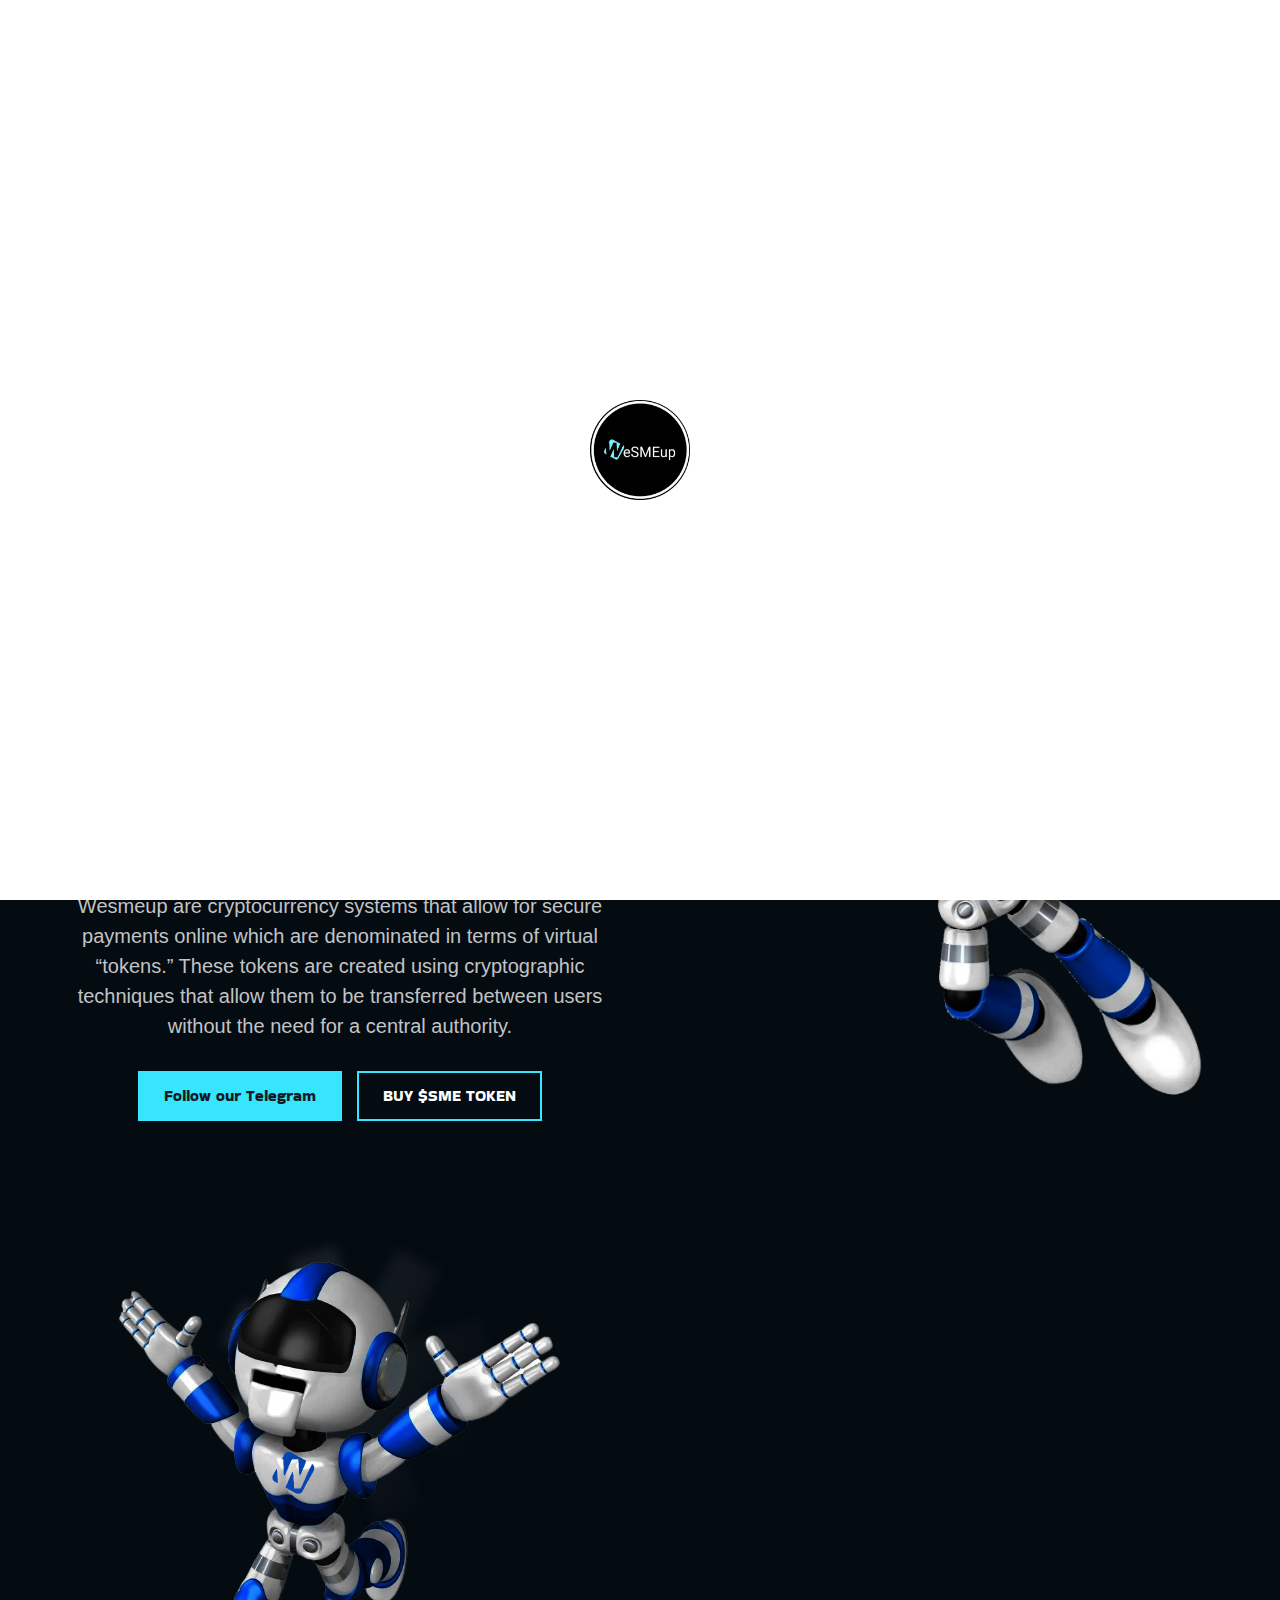
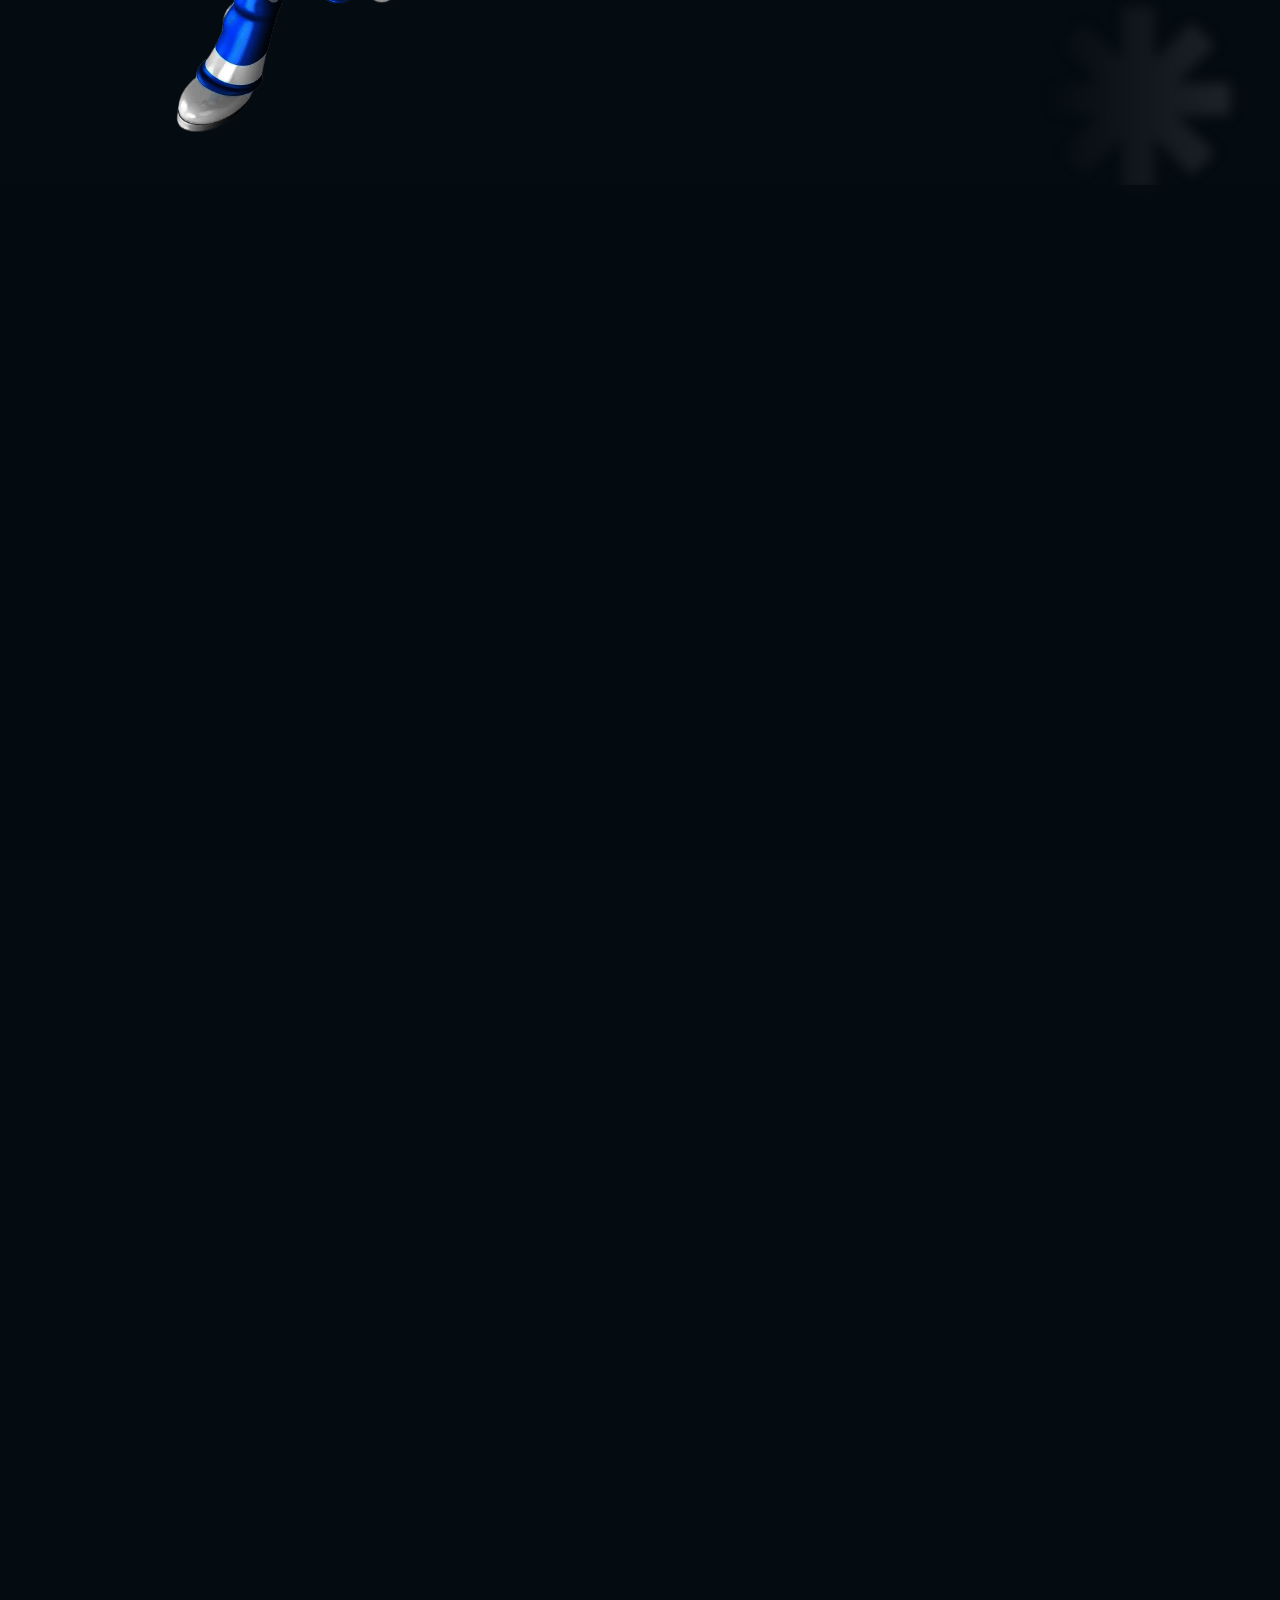
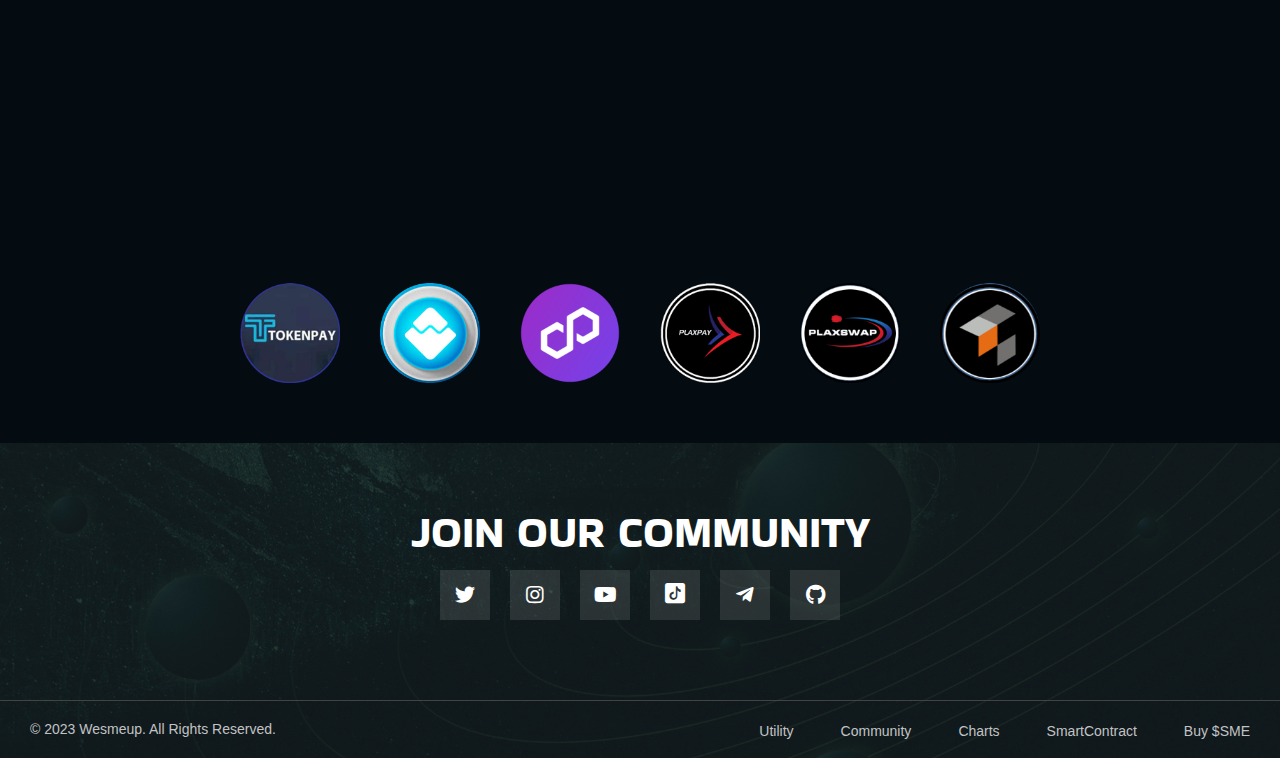
==== commit fd084b71: "update" ====
--- a/index.html
+++ b/index.html
@@ -457,8 +457,8 @@
                                     </div>
                                     <ul class="menu-bottom">
                                         
-                                        <li><a href="https://tokenpay.cloud/">Our Utility</a></li>
-                                        <li><a href="https://createinstitute.org/">Community</a></li>
+                                        <li><a href="https://tokenpay.cloud">Utility</a></li>
+                                        <li><a href="https://createinstitute.org">Community</a></li>
                                         <li><a href="https://www.dexview.com/polygon/0xcD9c386c9CE5987A8336C4Db5c6A17750ea0e339/">Charts</a></li>
                                         <li><a href="https://polygonscan.com/token/0xcd9c386c9ce5987a8336c4db5c6a17750ea0e339/">SmartContract</a></li>
                                         <li><a href="https://plaxswap.io/swap?inputCurrency=0xc2132D05D31c914a87C6611C10748AEb04B58e8F&outputCurrency=0xcD9c386c9CE5987A8336C4Db5c6A17750ea0e339/">Buy $SME</a></li>
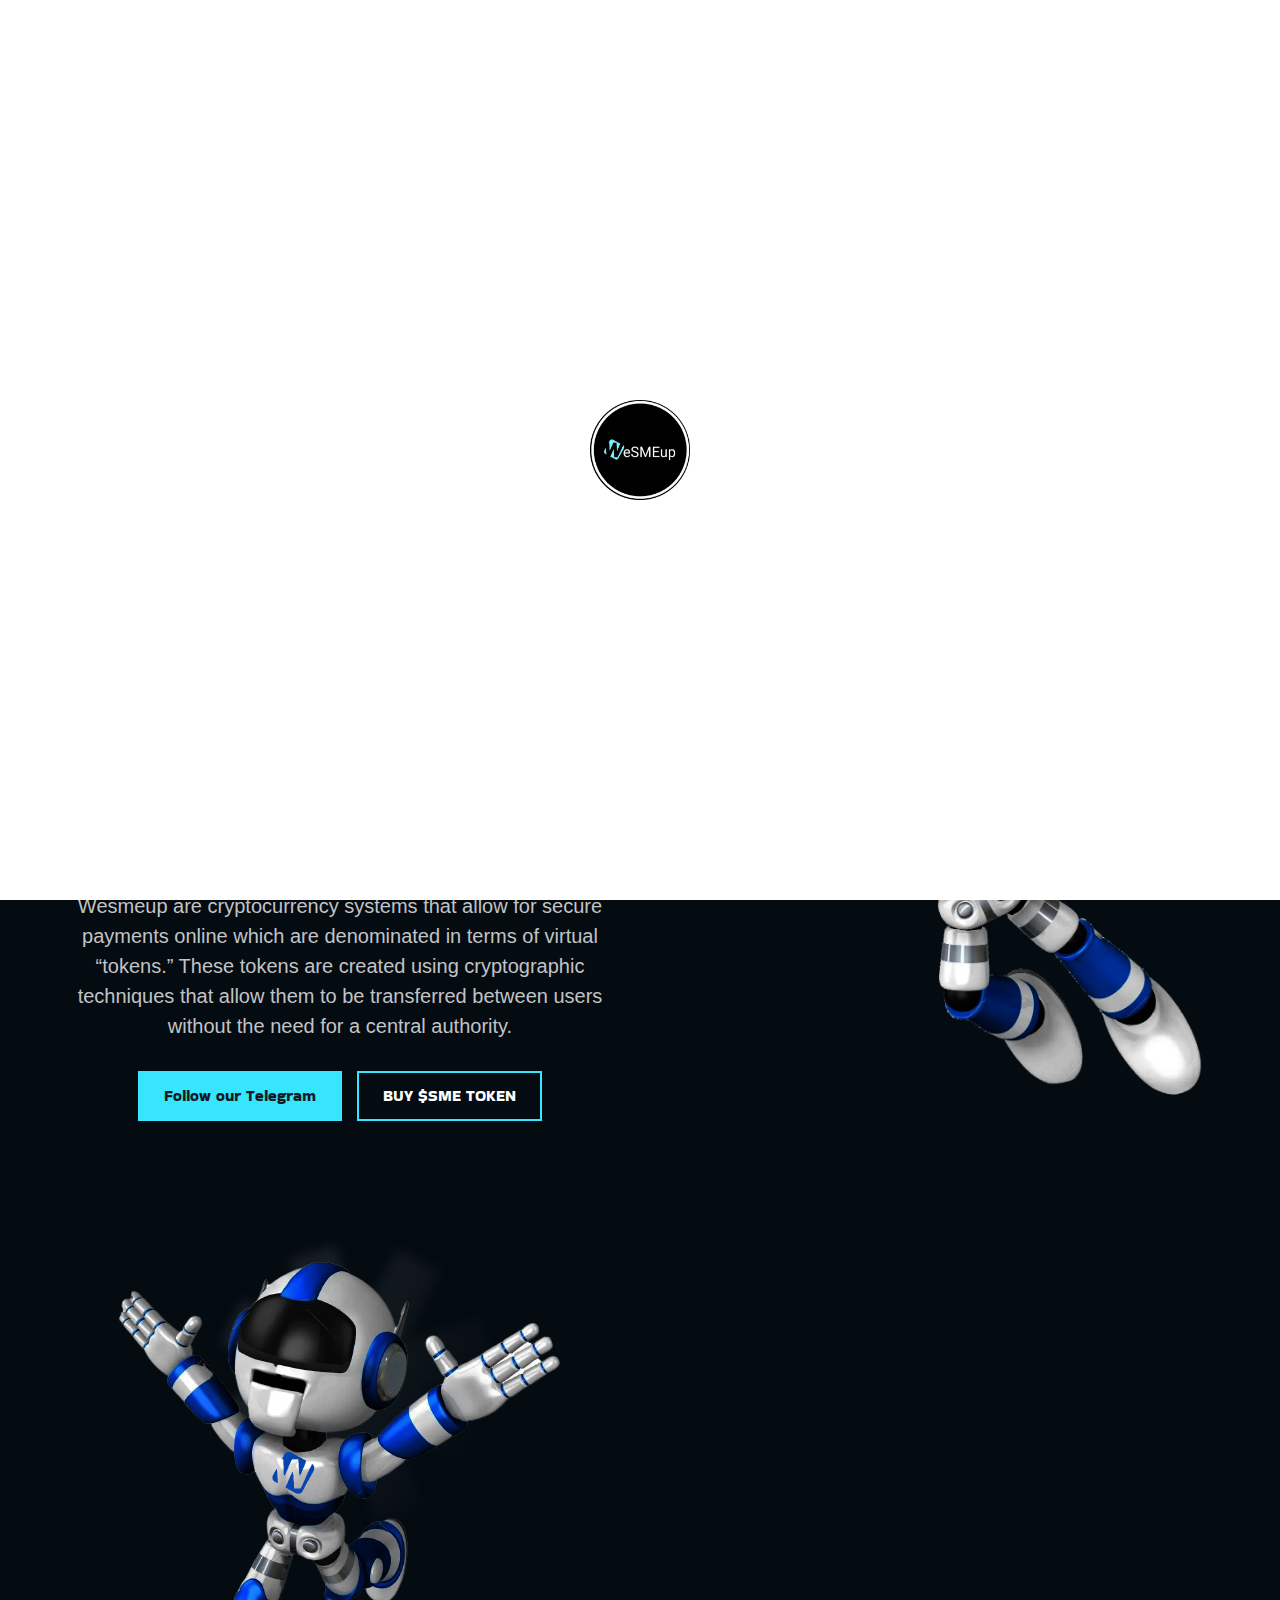
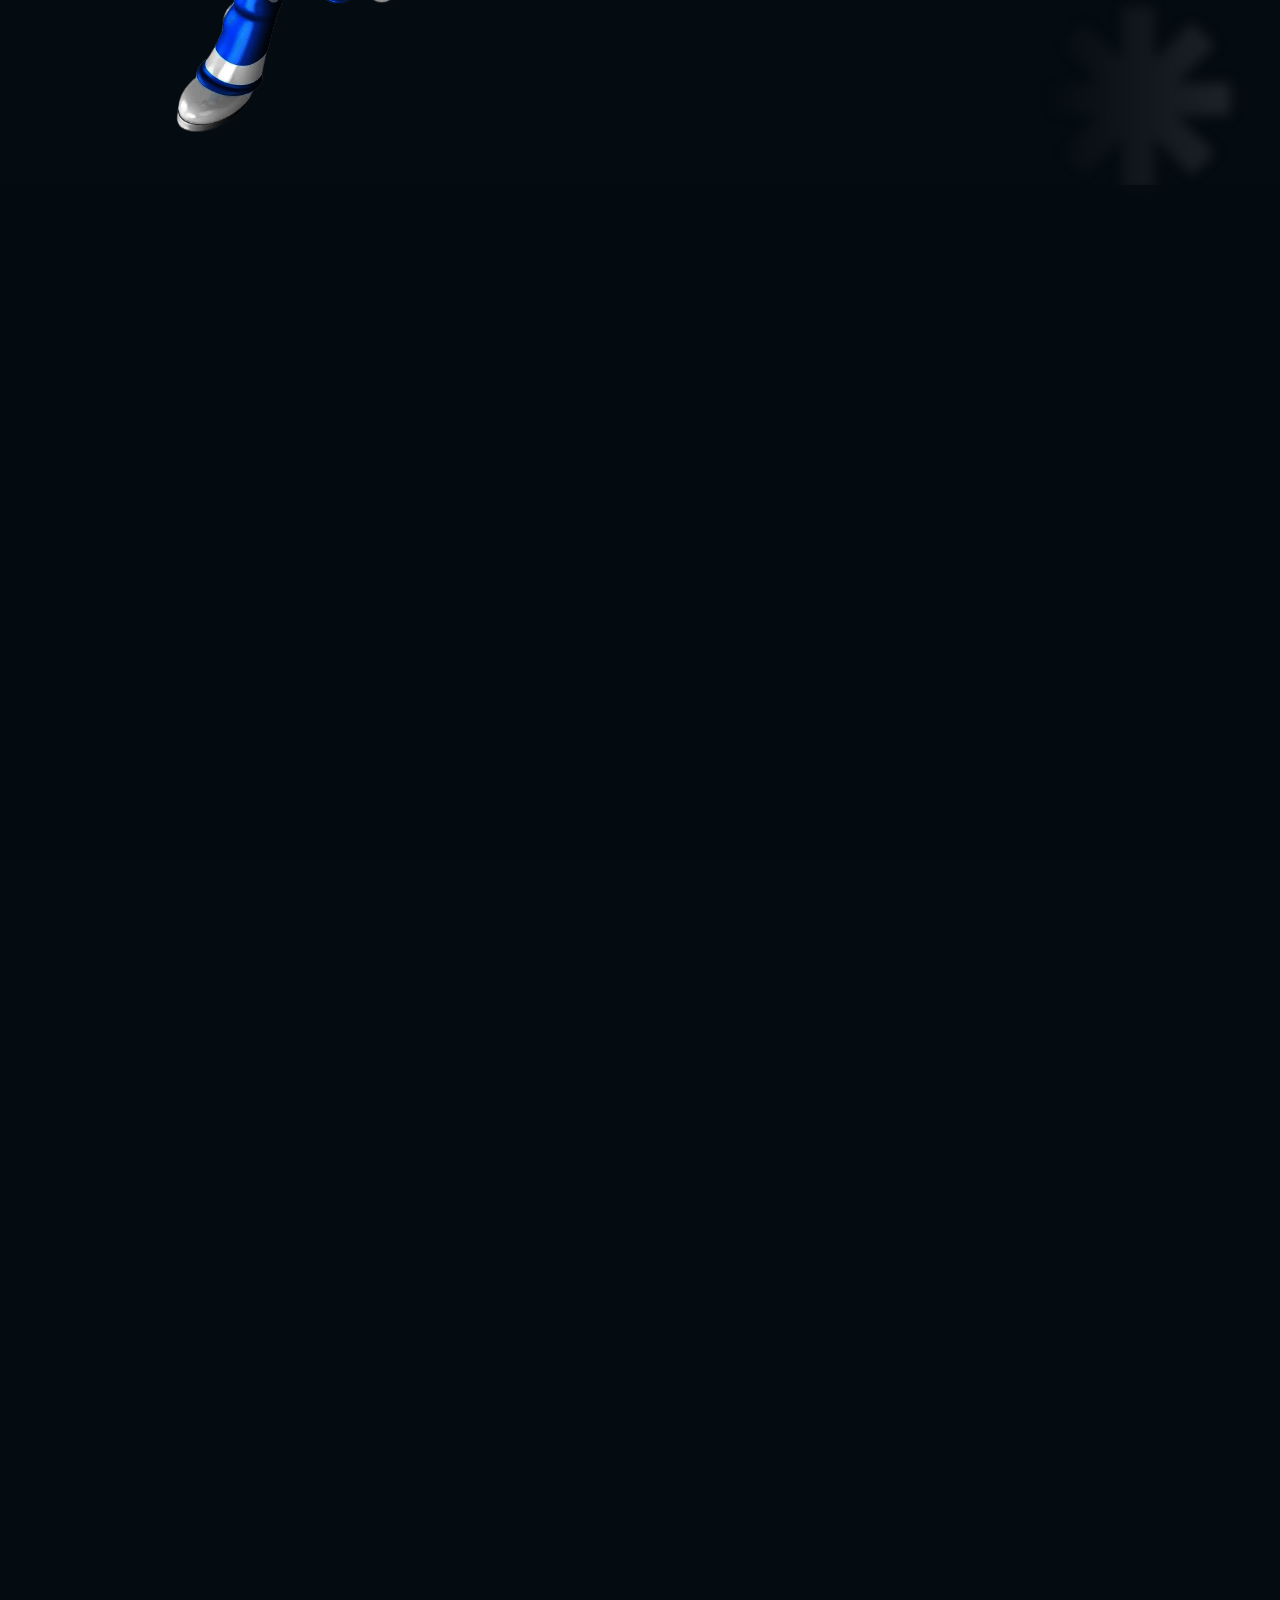
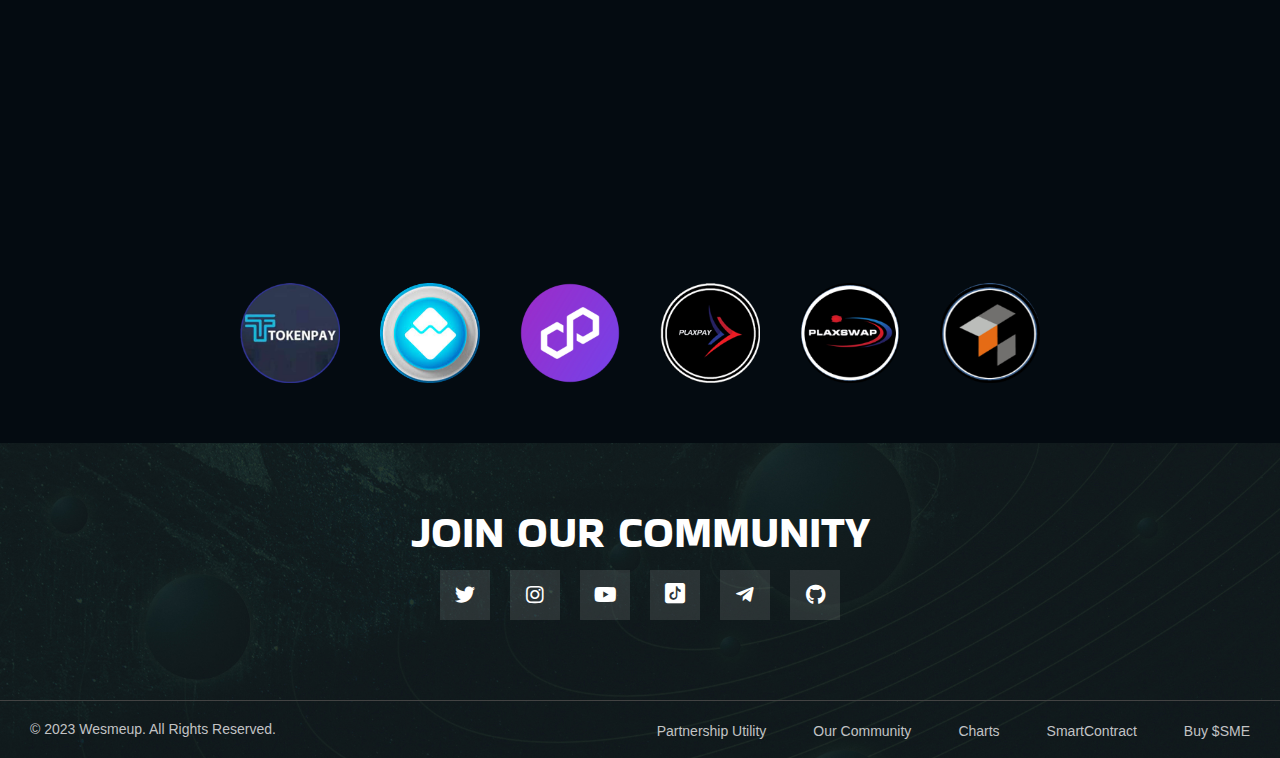
==== commit 54b6eeb0: "update" ====
--- a/index.html
+++ b/index.html
@@ -457,8 +457,8 @@
                                     </div>
                                     <ul class="menu-bottom">
                                         
-                                        <li><a href="https://tokenpay.cloud">Utility</a></li>
-                                        <li><a href="https://createinstitute.org">Community</a></li>
+                                        <li><a href="https://tokenpay.cloud">Partnership Utility</a></li>
+                                        <li><a href="https://createinstitute.org">Our Community</a></li>
                                         <li><a href="https://www.dexview.com/polygon/0xcD9c386c9CE5987A8336C4Db5c6A17750ea0e339/">Charts</a></li>
                                         <li><a href="https://polygonscan.com/token/0xcd9c386c9ce5987a8336c4db5c6a17750ea0e339/">SmartContract</a></li>
                                         <li><a href="https://plaxswap.io/swap?inputCurrency=0xc2132D05D31c914a87C6611C10748AEb04B58e8F&outputCurrency=0xcD9c386c9CE5987A8336C4Db5c6A17750ea0e339/">Buy $SME</a></li>
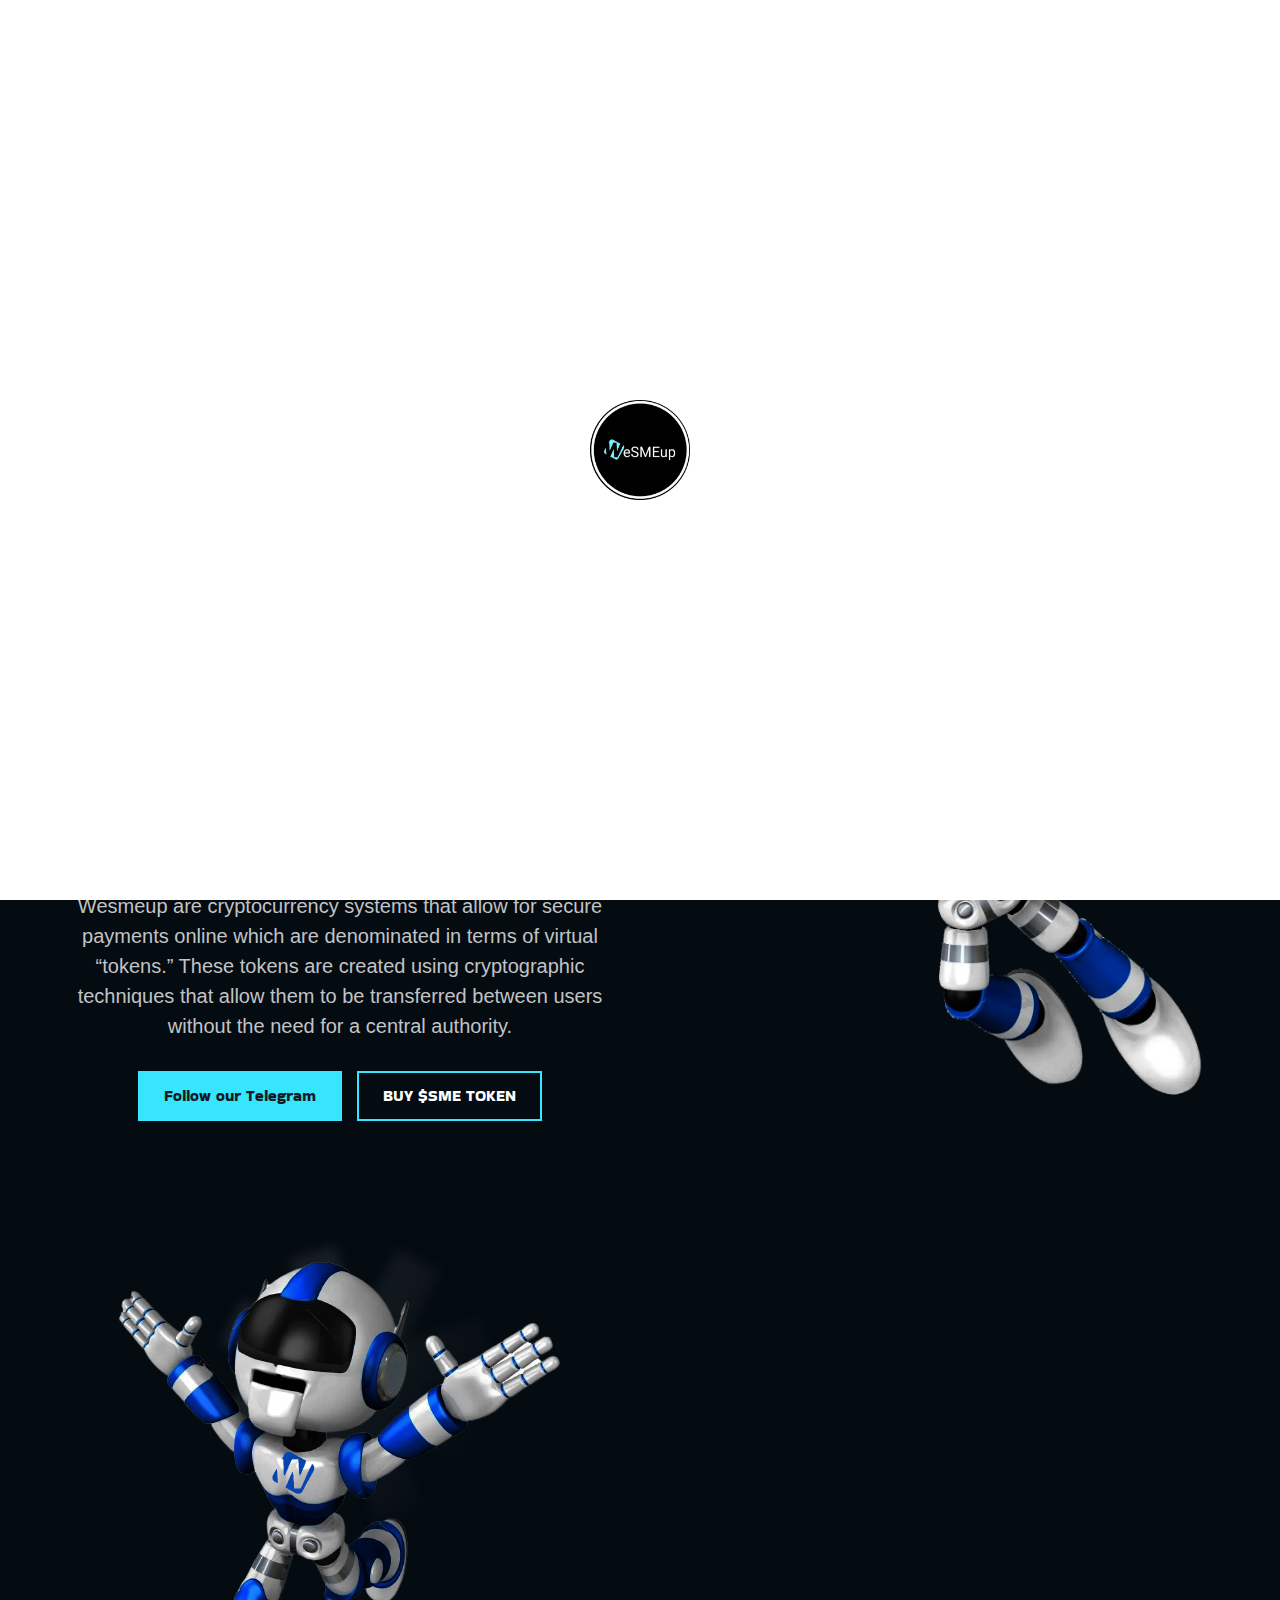
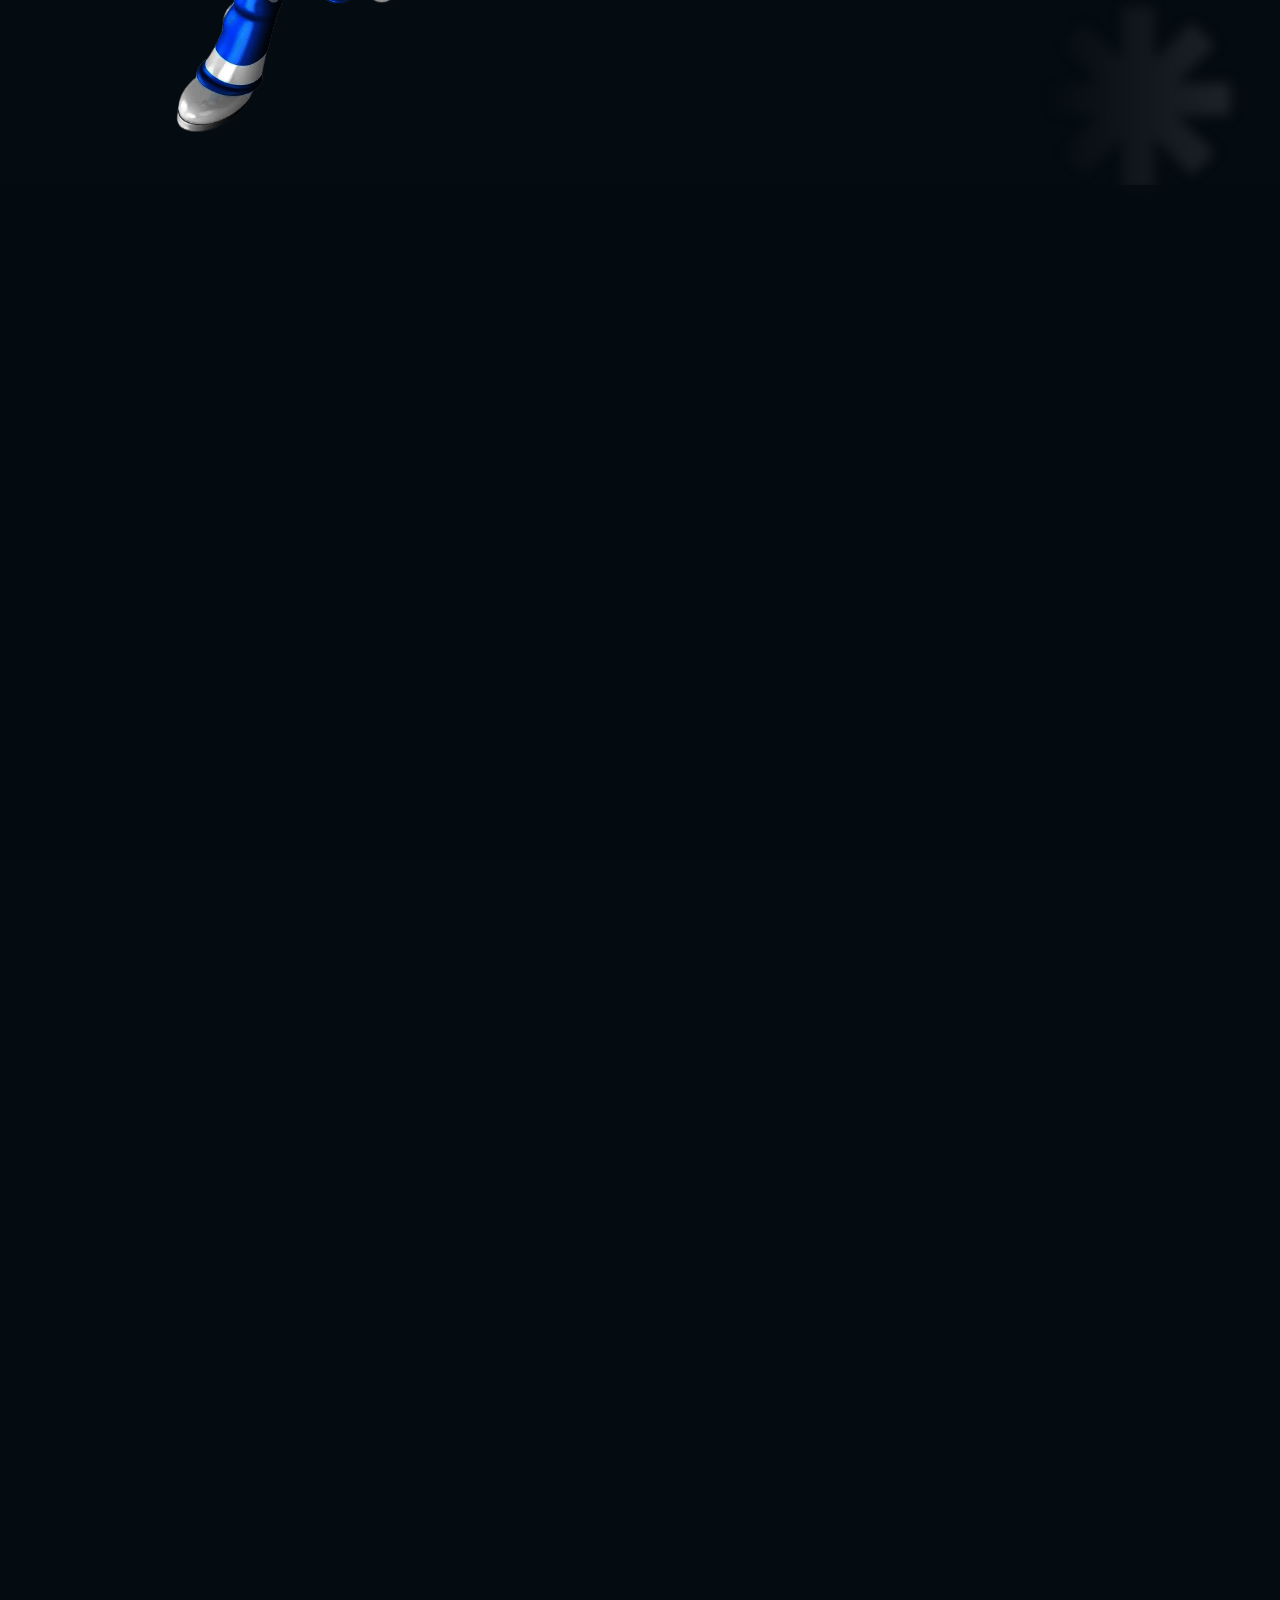
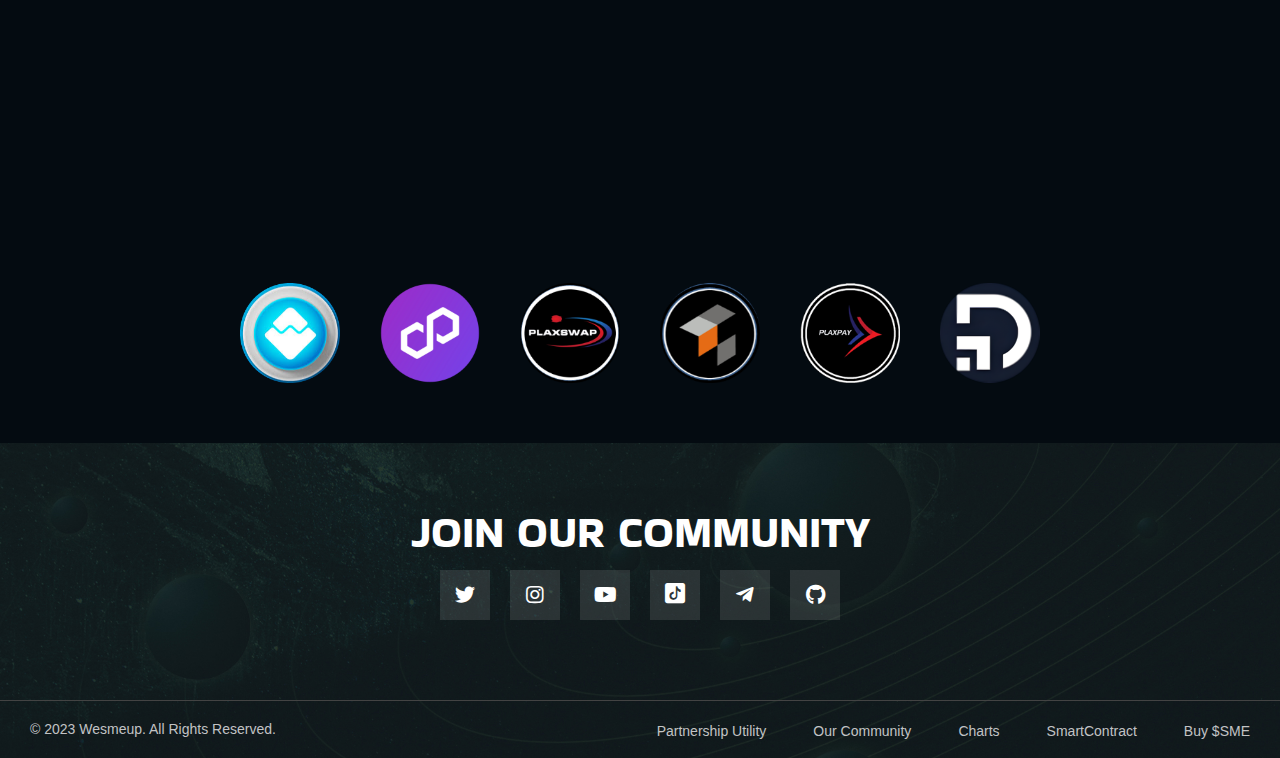
==== commit 9a0250c2: "new" ====
--- a/index.html
+++ b/index.html
@@ -219,9 +219,9 @@
                                     </div>
                                 </div>
                                 <div class="tf-counter wow fadeInUp">
-                                    <h6>Taxes</h6>
+                                    <h6>Partnership Utility</h6>
                                     <div class="content">
-                                        <span class="counter-number">0% (No Tax)</span>
+                                        <span class="counter-number">30%</span>
                                     </div>
                                 </div>
                             </div>
@@ -229,24 +229,24 @@
                                 <div class="tf-counter wow fadeInUp">
                                     <h6>Liquidity</h6>
                                     <div class="content">
-                                        <span class="counter-number">92%</span>
+                                        <span class="counter-number">40%</span>
                                     </div>
                                 </div>
                                 <div class="tf-counter wow fadeInUp">
-                                    <h6>Cex Listings</h6>
+                                    <h6>Supply Reserve </h6>
                                     <div class="content">
-                                        <span class="counter-number">8%</span>
+                                        <span class="counter-number">25%</span>
                                     </div>
                                 </div>
                                 <div class="tf-counter wow fadeInUp">
-                                    <h6>Ownership</h6>
+                                    <h6>Team Dev</h6>
                                     <div class="content">
-                                        <span class="counter-number">Renounced</span>
+                                        <span class="counter-number">5%</span>
                                     </div>
                                 </div>
                             </div>
                             <div class>
-                                <a href="#" class="tf-button style-2 wow fadeInUp" style="max-width: 140px;">MORE INFO</a>
+                                <a href="https://polygonscan.com/token/0xcd9c386c9ce5987a8336c4db5c6a17750ea0e339#code" class="tf-button style-2 wow fadeInUp" style="max-width: 140px;">MORE INFO</a>
                             </div>
                         </div>
                     </div>
@@ -276,23 +276,22 @@
                                                     <h3>PHASE 1</h3>
                                                     <ul class="list-infor">
                                                         <li>
-                                                            <div class="icon"><img src="images/icon-small-done.png"></div> TokenPay Collaborate Finally  
-                                                        </li>
-                                                        <li>
-                                                            <div class="icon"><img src="images/icon-small-done.png"></div> WESMEUP Migration to Polygon Protocol
+                                                            <div class="icon"><img src="images/icon-small-done.png"></div> Sign Agreement for Migration. 
+                                                        </li>
+                                                        <li>
+                                                            <div class="icon"><img src="images/icon-small-done.png"></div> WESMEUP Migration Protocol  
                                                         </li>
                                                         <li>
                                                             <div class="icon"><img src="images/icon-small-done.png"></div> DEX List to get API Price (First LP)
                                                         </li>
                                                         <li>
-                                                            <div class="icon"><img src="images/icon-small-done.png"></div> Protocol Syncronization Configuration 
+                                                            <div class="icon"><img src="images/icon-small-done.png"></div> Protocol Syncronize Configuration 
                                                         </li>
                                                         <li>
                                                             <div class="icon"><img src="images/icon-small-done.png"></div> DEX List Pool & Farm 
                                                         </li>
                                                         <li>
-                                                            <div class="icon"><img src="images/icon-small-done.png"></div> Launch Tokenpay Polygon Network
-                                                        </li>
+                                                            <div class="icon"><img src="images/icon-small-done.png"></div> Launch Project in Protocol Polygon Network                                                        </li>
                                                     </ul>
                                                 </div>
                                             </div>
@@ -333,7 +332,7 @@
                                             <div class="content-rm-thumb">
                                                 <div class="content-left">
                                                     <div class="thumb-left">
-                                                        <img src="images/jump-robot.png" alt="images">
+                                                        <img src="images/jump-robot.png" class="float-left" width="100%" alt="images">
                                                     </div>
                                                 </div>
                                                 <div class="content-right">
@@ -343,7 +342,7 @@
                                                             <div class="icon"><img src="images/icon-small-progress.png"></div> DEX TVL USD 500K
                                                         </li>
                                                         <li>
-                                                            <div class="icon"><img src="images/icon-small-progress.png"></div> Team Collaborate For Social Media Development
+                                                            <div class="icon"><img src="images/icon-small-progress.png"></div> Team Collaborate For Social Media
                                                         </li>
                                                         <li>
                                                             <div class="icon"><img src="images/icon-small-progress.png"></div> Project Building For SME Collaborate
@@ -382,8 +381,8 @@
                                     <img src="images/pen-robot.png">
                                 </div>
                                 <div class="text-center">
-                                    <a href="https://tokenpay.cloud/" class="tf-button style-1 mr-0">Tokenpay Labs</a>
-                                    <p>Co-Founder & Blockchain Development Alliance</p>
+                                    <a href="https://camp.waveslabs.com/" class="tf-button style-1 mr-0">Waves Camp Labs</a>
+                                    <p>Co-Founder & Waves Camp Ecosystem Project </p>
                                 </div>
                             </div>
                         </div>
@@ -393,8 +392,8 @@
                                     <img src="images/cute-robot.png" width="76%">
                                 </div>
                                 <div class="text-center">
-                                    <a href="https://www.dogrowth.club/" class="tf-button style-1 mr-0">Dogrowth Club</a>
-                                    <p>Co-Founder & Region Community Manager</p>
+                                    <a href="https://www.plaxswap.io/" class="tf-button style-1 mr-0">PLAX Group Labs</a>
+                                    <p>Co-Founder & Polygon Ecosystem Development</p>
                                 </div>
                             </div>
                         </div>
@@ -409,16 +408,16 @@
                     <div class="row">
                         <div class="col-md-12 ">
                             <div class="tf-heading mb30 wow fadeInUp">
-                                <h2 class="heading"><span>WESMEUP</span> PARTNERS</h2>
+                                <h2 class="heading"><span>PARTNERSHIP </span>ALLIANCE</h2>
                             </div>
                         </div>
                         <div class="partners-wrap">
-                            <div class="partner"><a href="https://www.tokenpay.cloud/"><img class="partnerimg" src="images/01.TOKENPAY.png"></a></div>
                             <div class="partner"><a href="https://camp.waveslabs.com/"><img class="partnerimg" src="images/02.WAVES.png"></a></div>
                             <div class="partner"><a href="https://polygon.technology/ecosystem"><img class="partnerimg" src="images/03.matic.png"></a></div>
-                            <div class="partner"><a href="https://plaxpay.app/"><img class="partnerimg" src="images/04. PLAXPAY.png"></a></div>
                             <div class="partner"><a href="https://plaxswap.io/"><img class="partnerimg" src="images/05.PLAXSWAP.png"></a></div>
                             <div class="partner"><a href="https://www.cryptopreneur.finance/"><img class="partnerimg" src="images/06. CCF.png"></a></div>
+                            <div class="partner"><a href="https://plaxpay.app/"><img class="partnerimg" src="images/04. PLAXPAY.png"></a></div>
+                            <div class="partner"><a href="https://www.dogrowth.club/"><img class="partnerimg" src="images/01.Dogrowth.png"></a></div>
                         </div>
                     </div>
                 </div>
@@ -438,7 +437,7 @@
                                     <li><a href="https://www.youtube.com/"><i class="fab fa-youtube"></i></a></li>
                                     <li><a href="https://www.tiktok.com/"><i class="icon-fl-tik-tok-2"></i></a></li>
                                     <li><a href="https://t.me/"><i class="fab fa-telegram-plane"></i></a></li>
-                                    <li><a href="https://github.com/"><i class="fab fa-github"></i></a></li>
+                                    <li><a href="https://github.com/wesmeup/"><i class="fab fa-github"></i></a></li>
                                     
                                     
                                 </ul>
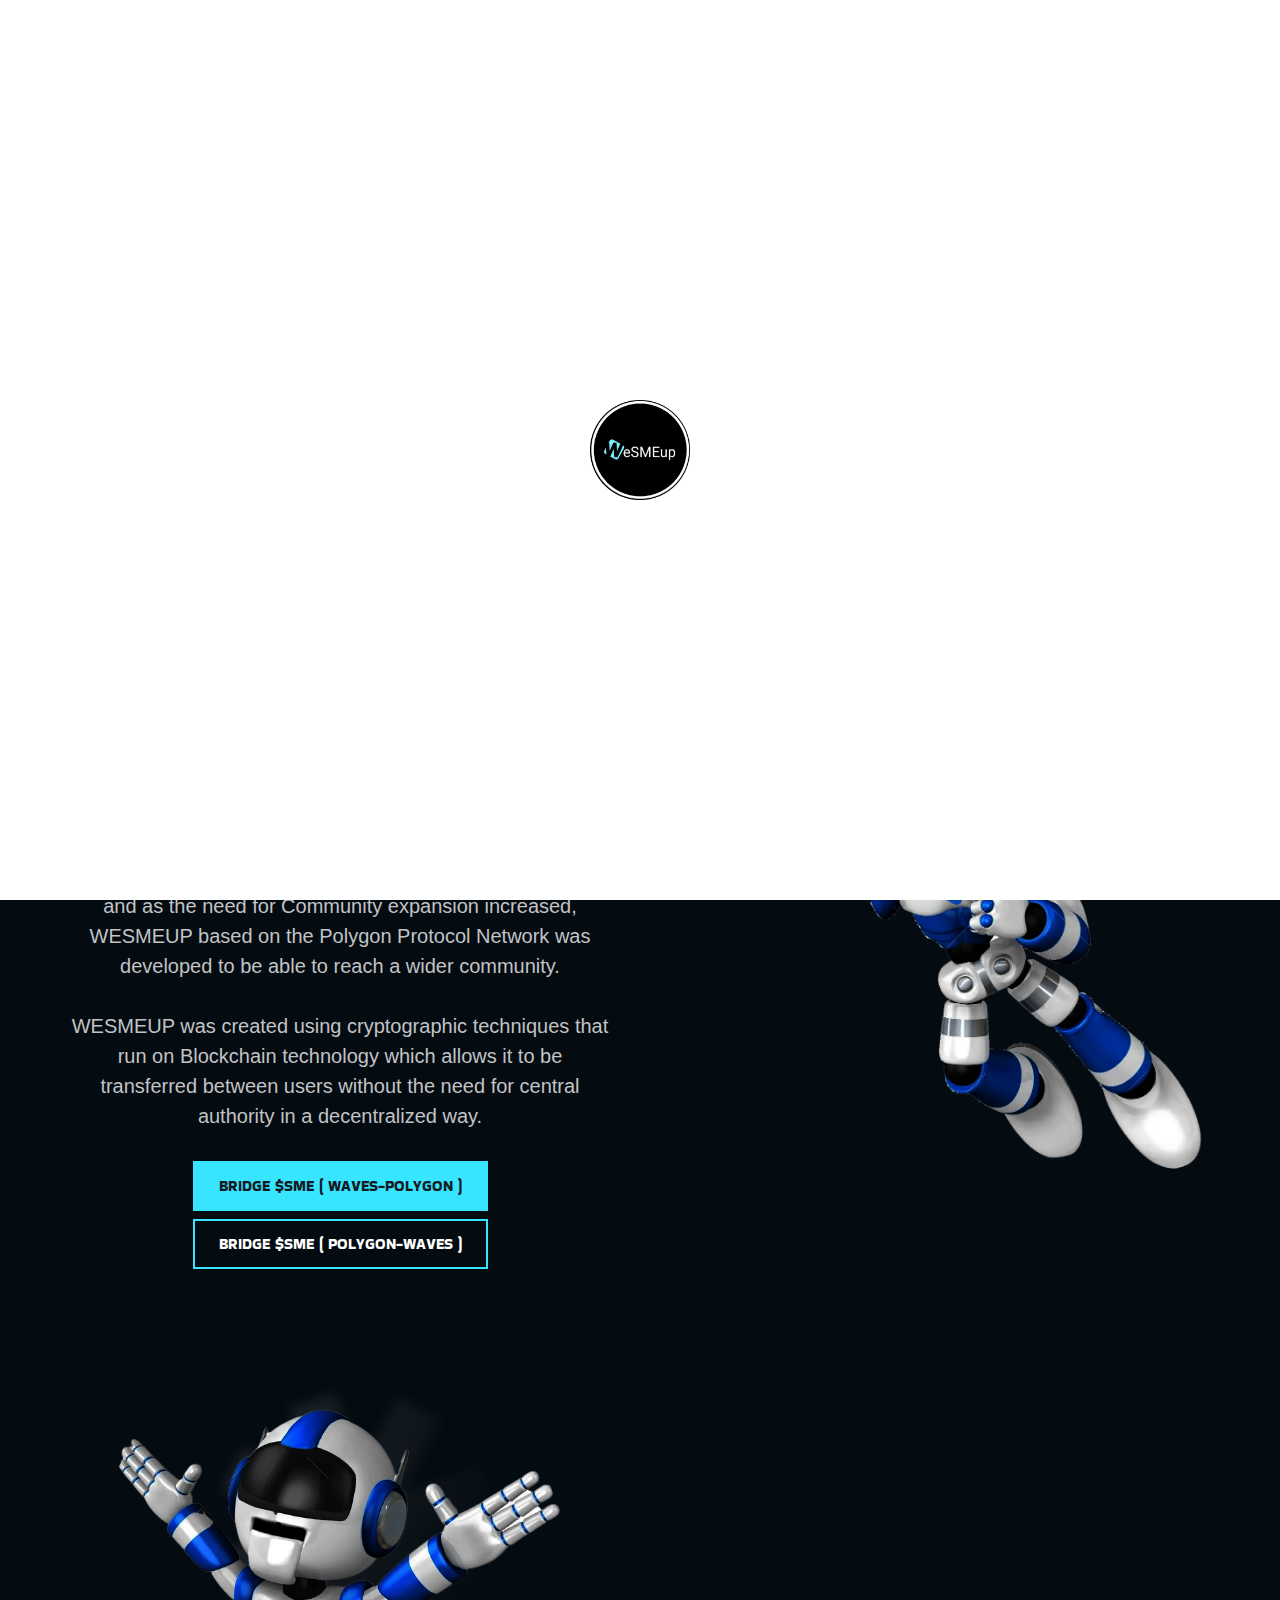
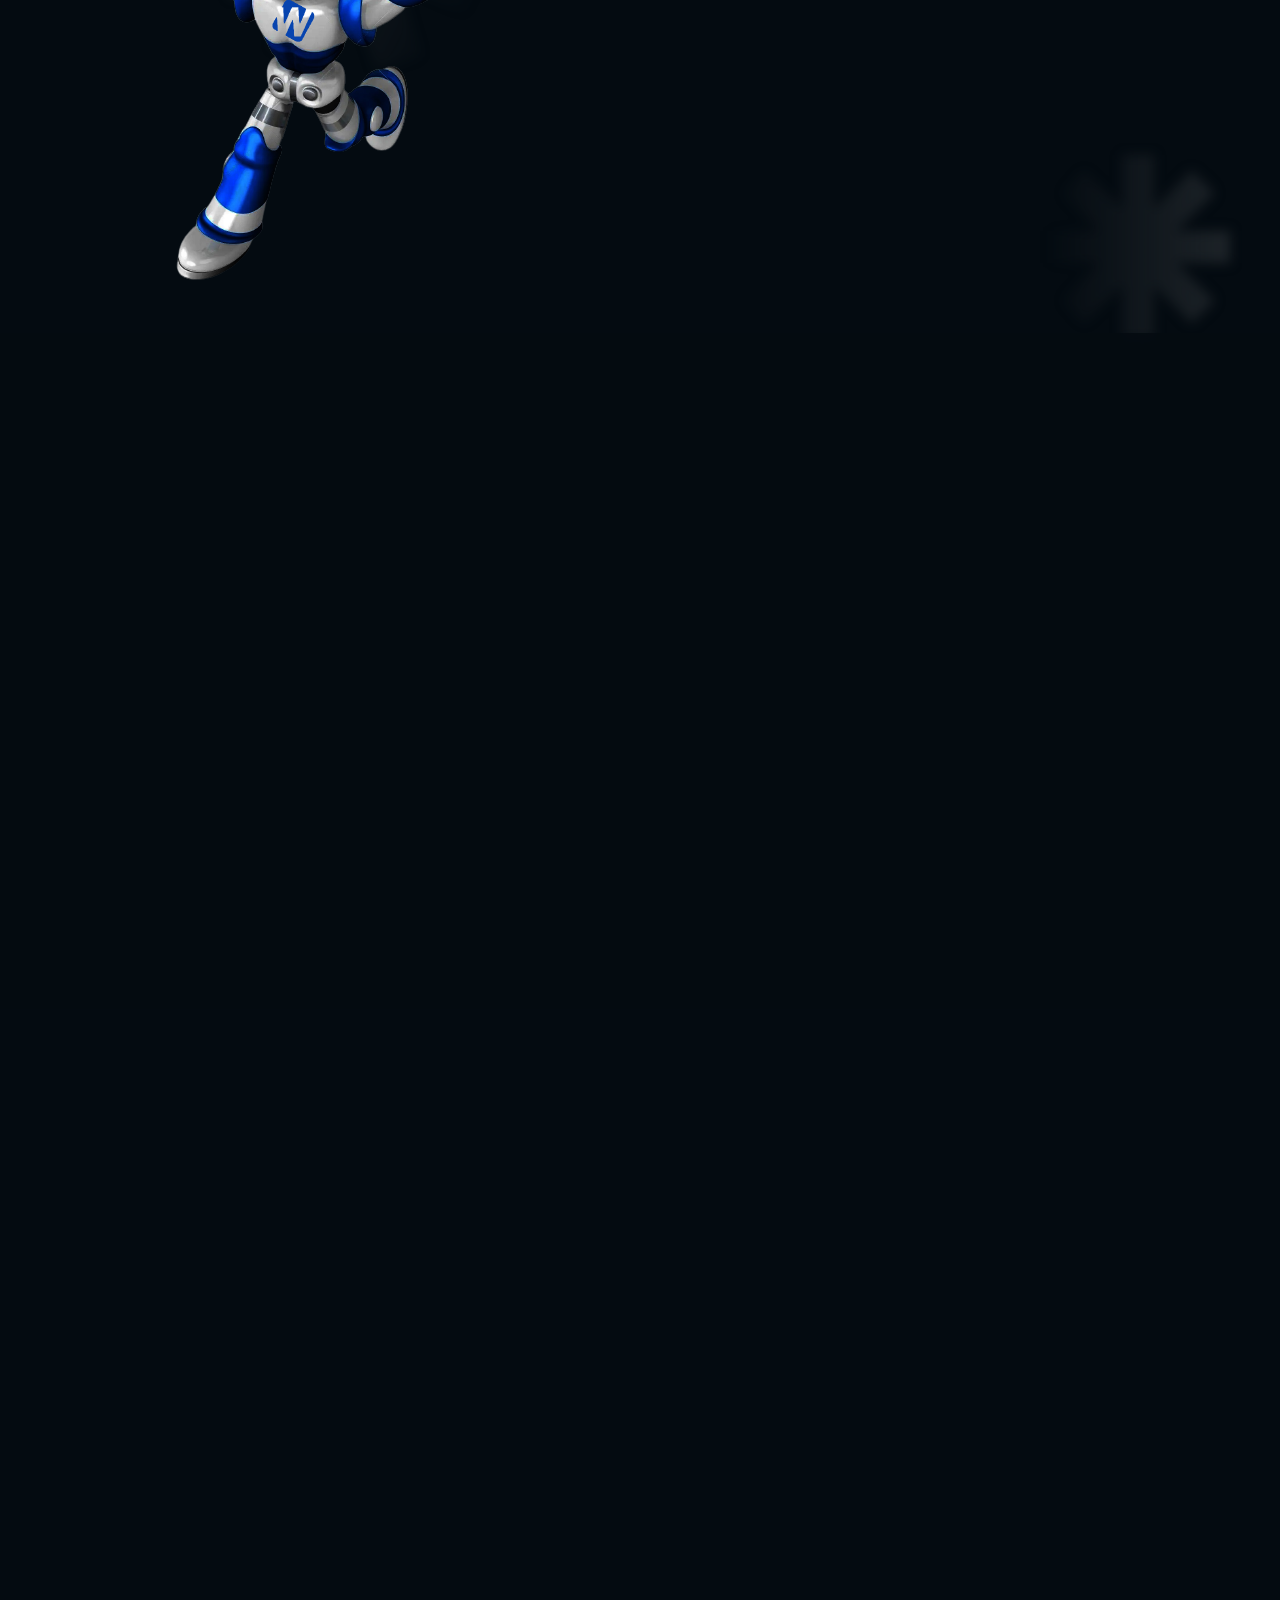
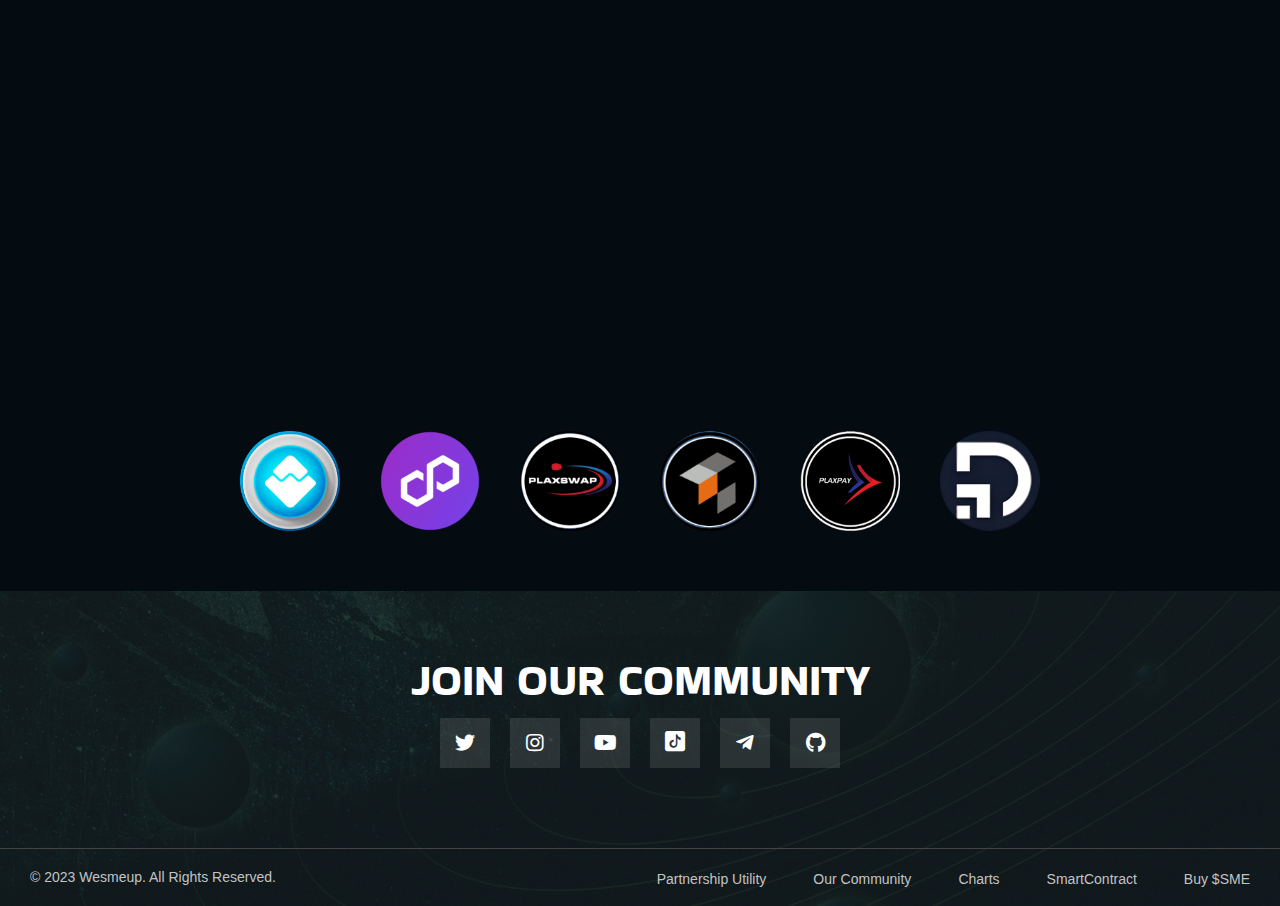
==== commit 5f641b5f: "update" ====
--- a/index.html
+++ b/index.html
@@ -72,7 +72,7 @@
                                                 <li class="menu-item"><a href="https://plaxswap.io/swap?inputCurrency=0xc2132D05D31c914a87C6611C10748AEb04B58e8F&outputCurrency=0xcD9c386c9CE5987A8336C4Db5c6A17750ea0e339">BUY $SME</a></li>
                                                 <li class="menu-item"><a href="#about" class="page-target">ABOUT</a></li>
                                                 <li class="menu-item"><a href="#roadmap" class="page-target">ROAD MAP</a></li>
-                                                <li class="menu-item"><a href="#">WHITEPAPER</a></li>
+                                                <li class="menu-item"><a href="https://wavesexplorer.com/assets/7hPW22dMz8YMnBEixZVKYwKgnUTjzS1HboHMWk97cJ2W?search=7hPW22dMz8YMnBEixZVKYwKgnUTjzS1HboHMWk97cJ2W">$SME WAVES ID</a></li>
                                             </ul>
                                         </nav><!-- /#main-nav -->
                                     </div>
@@ -110,8 +110,8 @@
                                                     </h1>
                                                     <p class="sub-heading mb3"> Wesmeup : A new way to pay, a new way to invest, a new way to control your money.</p>
                                                     <div class="btn-slider ">
-                                                        <a href="https://twitter.com" class="tf-button page-target">Follow our Twitter</a>
-                                                        <a href="https://plaxswap.io/swap?inputCurrency=0xc2132D05D31c914a87C6611C10748AEb04B58e8F&outputCurrency=0xcD9c386c9CE5987A8336C4Db5c6A17750ea0e339" class="tf-button style-2">BUY $SME TOKEN</a>
+                                                        <a href="https://plaxswap.io/swap?inputCurrency=0xc2132D05D31c914a87C6611C10748AEb04B58e8F&outputCurrency=0xcD9c386c9CE5987A8336C4Db5c6A17750ea0e339" class="tf-button page-target">$SME SmartContract</a>
+                                                        <a href="https://plaxswap.io/swap?inputCurrency=0xc2132D05D31c914a87C6611C10748AEb04B58e8F&outputCurrency=0xcD9c386c9CE5987A8336C4Db5c6A17750ea0e339" class="tf-button style-2">BUY $SME (PlaxSwap Dex)</a>
                                                     </div>
                                                 </div>
                                             </div>
@@ -138,16 +138,20 @@
                             </div>
                             <div class="col-12 text-center">
                                 <p class="mb-5">
-                                    Wesmeup is a digital or virtual currency that uses cryptography for security. Wesmeup is difficult to counterfeit because of this security feature. A defining feature of a cryptocurrency, and arguably its most endearing allure, is its organic nature. It is not issued by any central authority, rendering it theoretically immune to government interference or manipulation.
+                                    Wesmeup is a digital asset or virtual asset built using blockchain technology, where this type of asset uses cryptography for security. Wesmeup is difficult to fake because this security feature is a fundamental characteristic of the crypto asset itself, and arguably its most attractive appeal is its organic nature.
                                 </p>
                                 <p class="mb-5">
-                                    Wesmeup are cryptocurrency systems that allow for secure payments online which are denominated in terms of virtual “tokens.” These tokens are created using cryptographic techniques that allow them to be transferred between users without the need for a central authority.
+                                    Wesmeup was initially built on the WAVES Protocol Network and as the need for Community expansion increased, WESMEUP based on the Polygon Protocol Network was developed to be able to reach a wider community.
                                 </p>
+                                <p class="mb-5">
+                                    WESMEUP was created using cryptographic techniques that run on Blockchain technology which allows it to be transferred between users without the need for central authority in a decentralized way.
+                                </p>
+                                
                             </div>
                             <div class="col-12 text-center about-content-button">
                                 <div class="btn-slider ">
-                                    <a href="https:/t.me" class="page-target tf-button">Follow our Telegram</a>
-                                    <a href="https://plaxswap.io/swap?inputCurrency=0xc2132D05D31c914a87C6611C10748AEb04B58e8F&outputCurrency=0xcD9c386c9CE5987A8336C4Db5c6A17750ea0e339" class="tf-button style-2">BUY $SME TOKEN</a>
+                                    <a href="https:/t.me" class="page-target tf-button">BRIDGE $SME ( WAVES-POLYGON )</a>
+                                    <a href="https:/t.me" class="tf-button style-2">BRIDGE $SME ( POLYGON-WAVES )</a>
                                 </div>
                             </div>
                         </div>
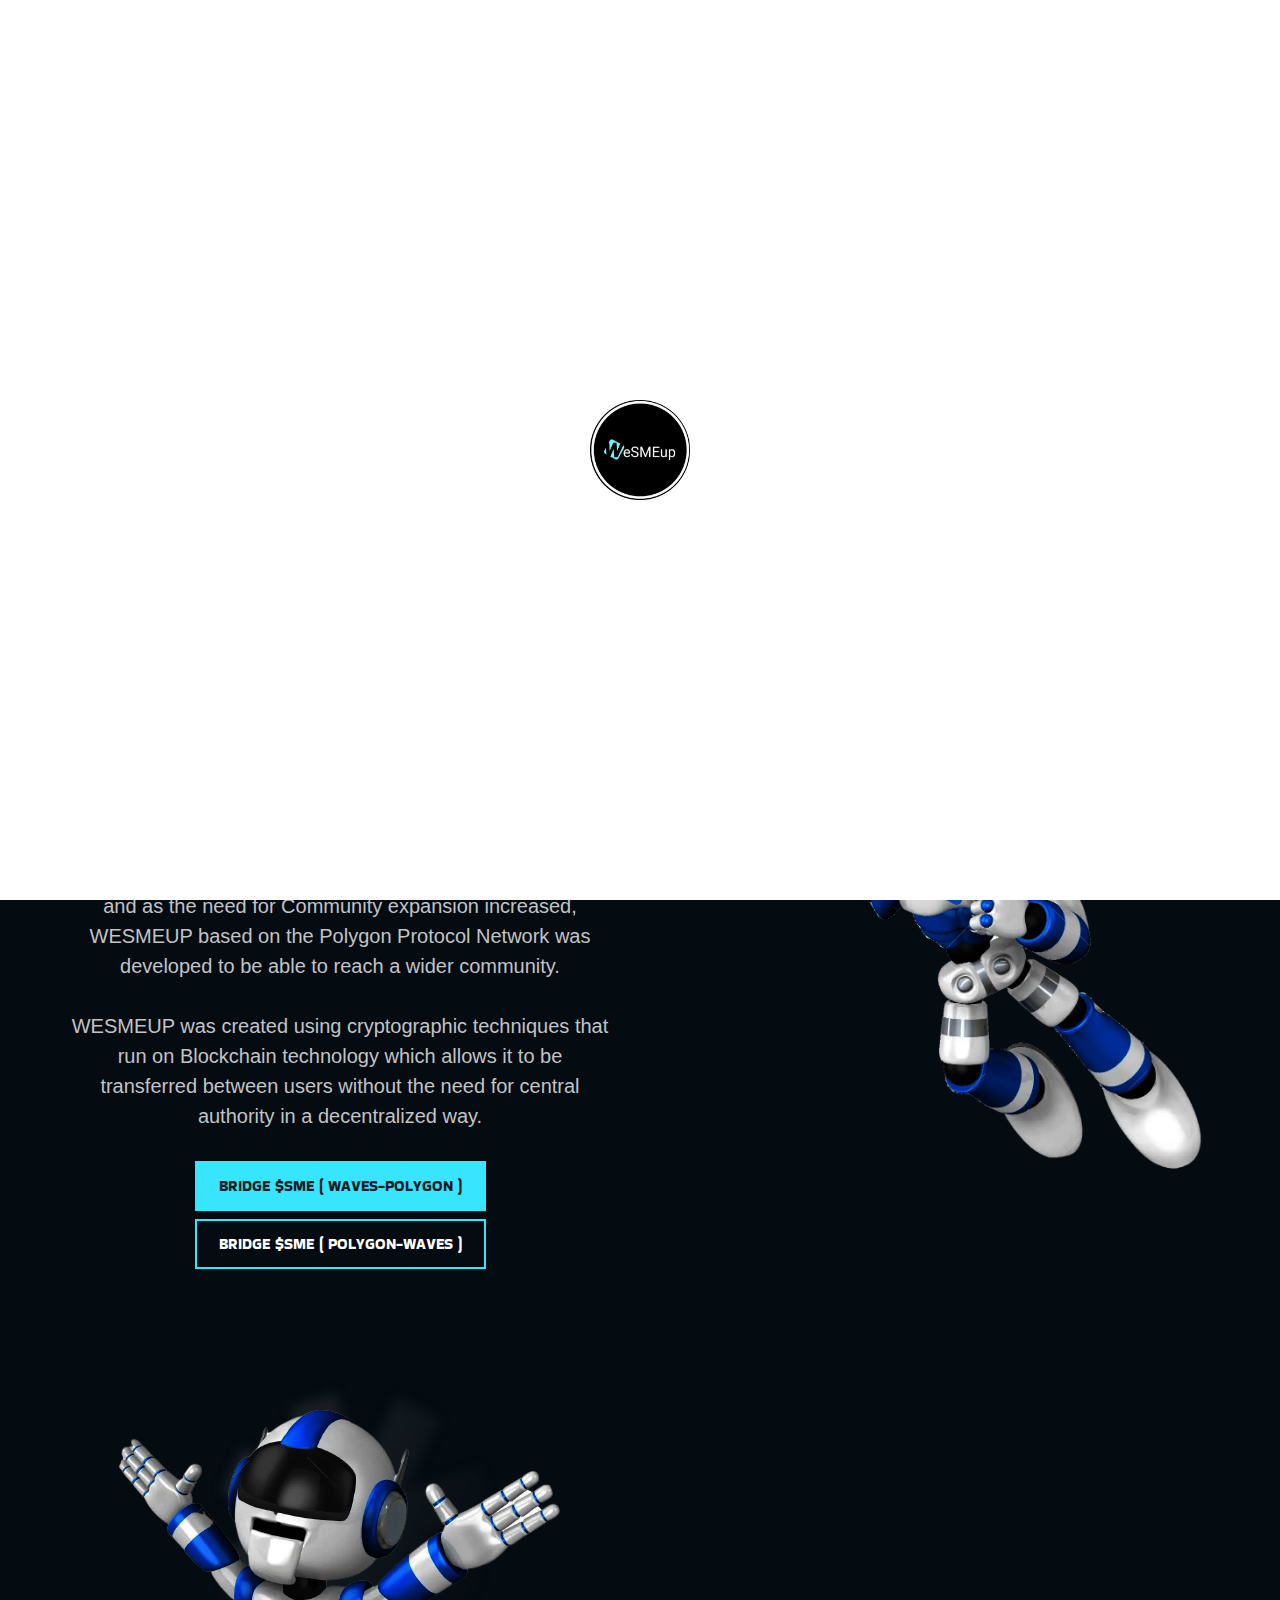
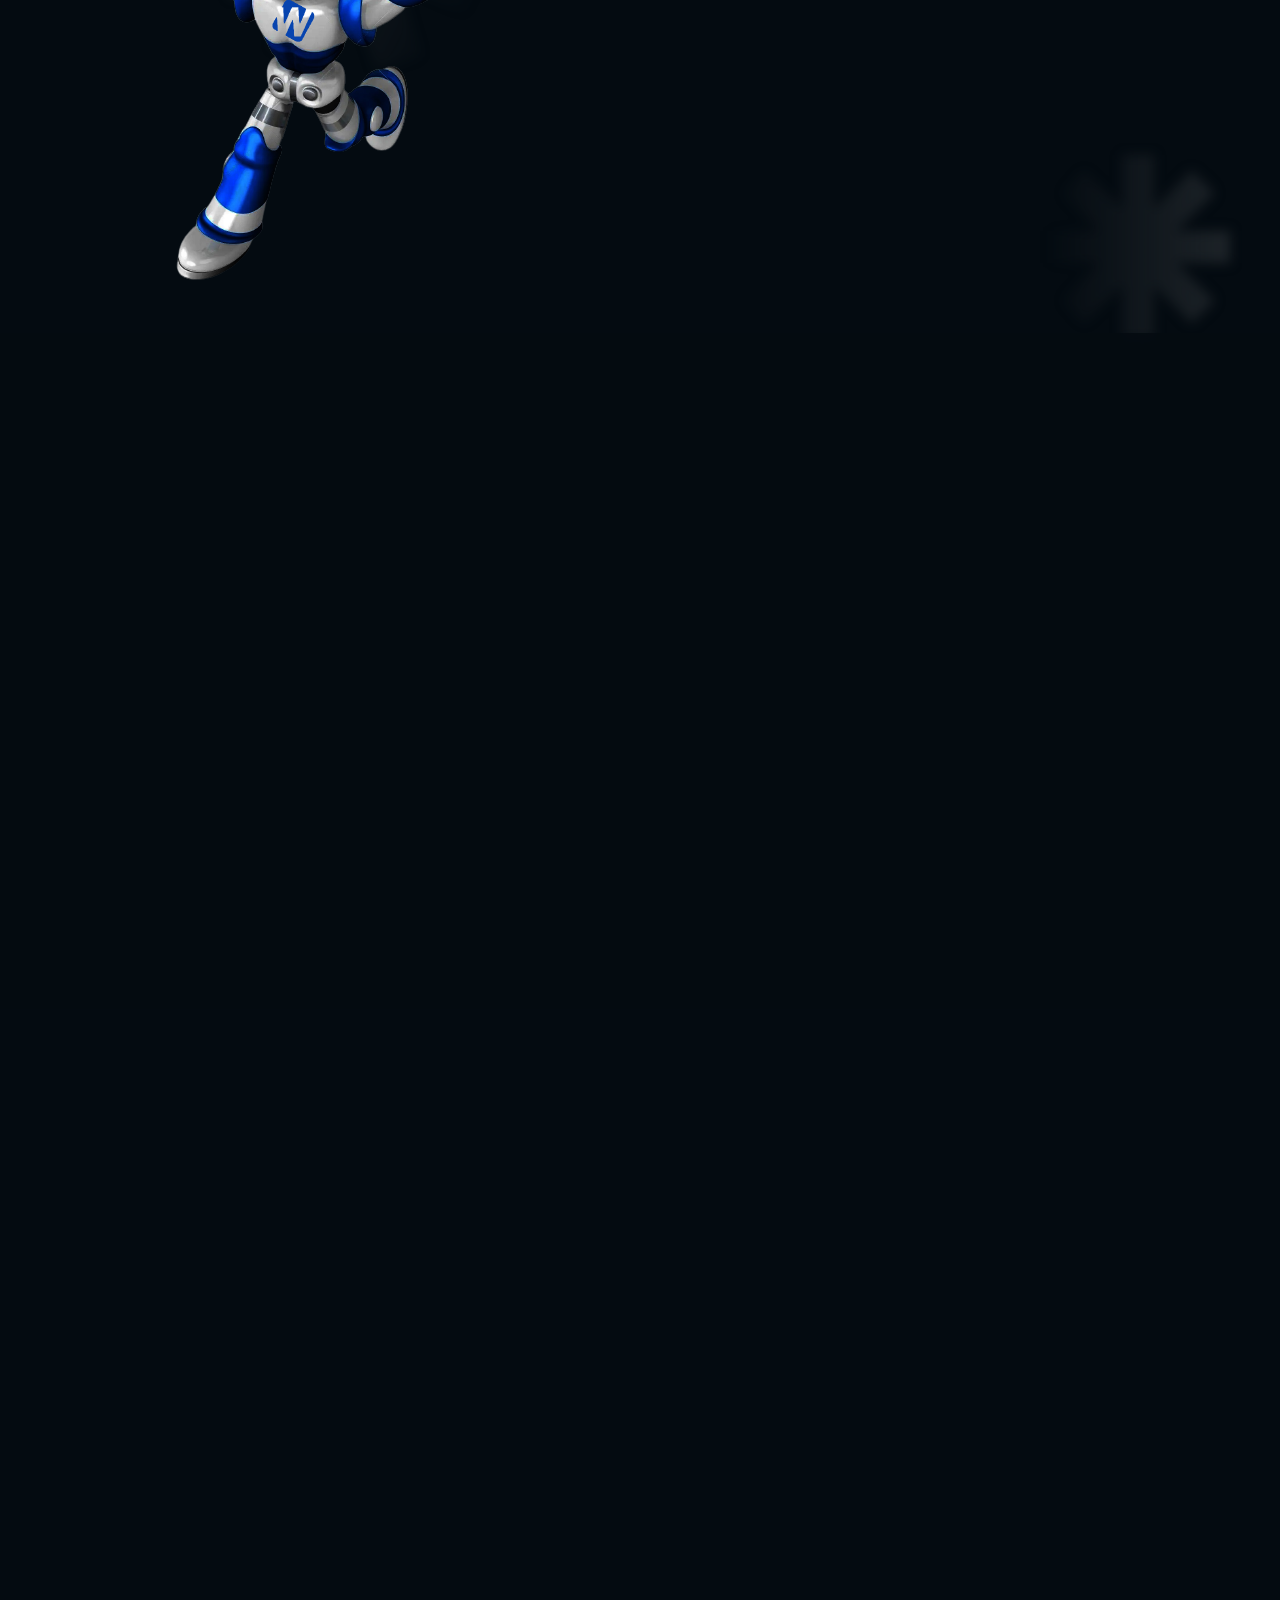
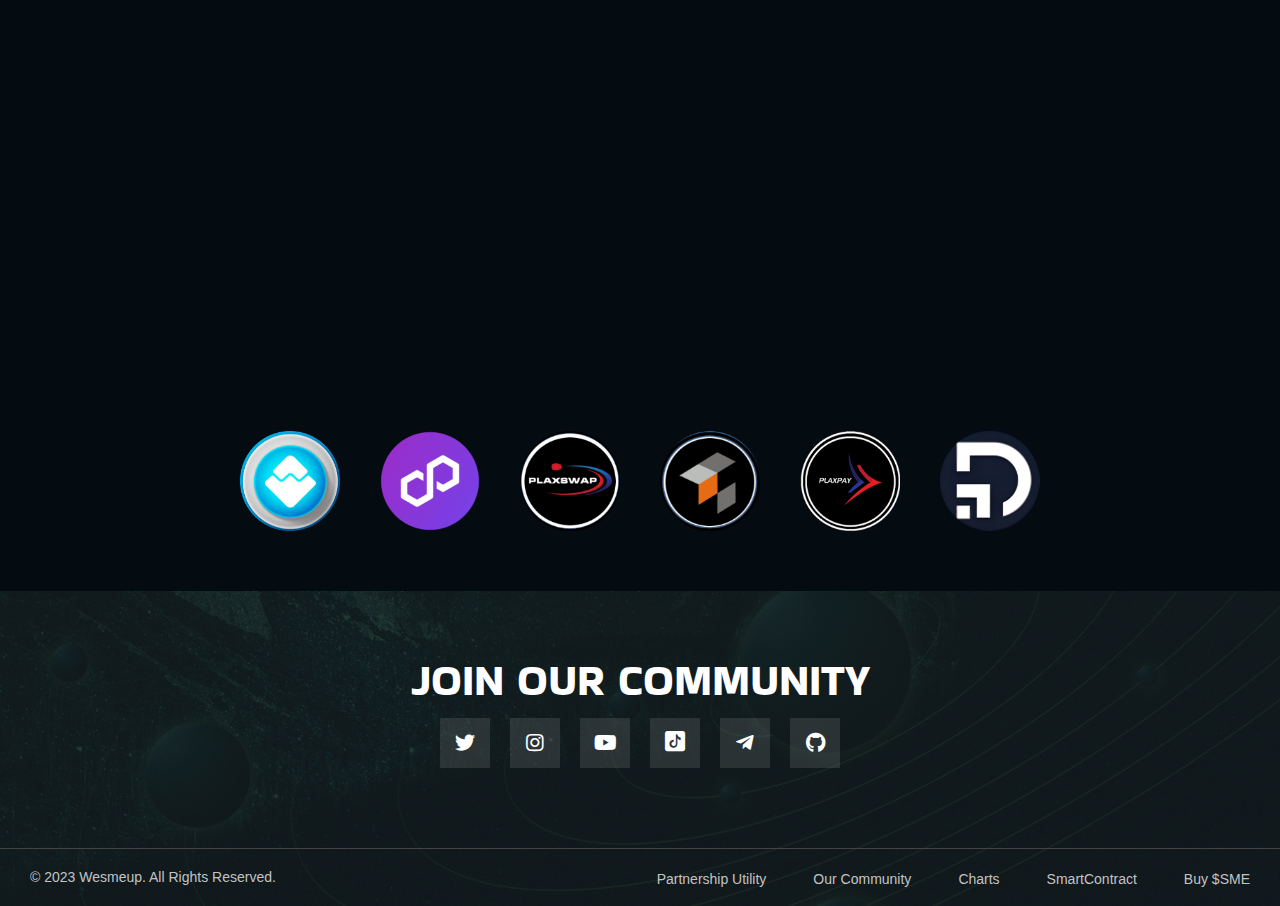
==== commit c68566a7: "update" ====
--- a/index.html
+++ b/index.html
@@ -110,8 +110,8 @@
                                                     </h1>
                                                     <p class="sub-heading mb3"> Wesmeup : A new way to pay, a new way to invest, a new way to control your money.</p>
                                                     <div class="btn-slider ">
-                                                        <a href="https://plaxswap.io/swap?inputCurrency=0xc2132D05D31c914a87C6611C10748AEb04B58e8F&outputCurrency=0xcD9c386c9CE5987A8336C4Db5c6A17750ea0e339" class="tf-button page-target">$SME SmartContract</a>
-                                                        <a href="https://plaxswap.io/swap?inputCurrency=0xc2132D05D31c914a87C6611C10748AEb04B58e8F&outputCurrency=0xcD9c386c9CE5987A8336C4Db5c6A17750ea0e339" class="tf-button style-2">BUY $SME (PlaxSwap Dex)</a>
+                                                        <a href="https://polygonscan.com/token/0xcd9c386c9ce5987a8336c4db5c6a17750ea0e339#code" class="tf-button page-target">$SME SmartContract</a>
+                                                        <a href="https://plaxswap.io/swap?inputCurrency=0xc2132D05D31c914a87C6611C10748AEb04B58e8F&outputCurrency=0xcD9c386c9CE5987A8336C4Db5c6A17750ea0e339" class="tf-button style-2">BUY $SME ( DEX )</a>
                                                     </div>
                                                 </div>
                                             </div>
@@ -250,7 +250,7 @@
                                 </div>
                             </div>
                             <div class>
-                                <a href="https://polygonscan.com/token/0xcd9c386c9ce5987a8336c4db5c6a17750ea0e339#code" class="tf-button style-2 wow fadeInUp" style="max-width: 140px;">MORE INFO</a>
+                                <a href="https://polygonscan.com/token/0xcd9c386c9ce5987a8336c4db5c6a17750ea0e339#balances" class="tf-button style-2 wow fadeInUp" style="max-width: 140px;">MORE INFO</a>
                             </div>
                         </div>
                     </div>
@@ -441,7 +441,7 @@
                                     <li><a href="https://www.youtube.com/"><i class="fab fa-youtube"></i></a></li>
                                     <li><a href="https://www.tiktok.com/"><i class="icon-fl-tik-tok-2"></i></a></li>
                                     <li><a href="https://t.me/"><i class="fab fa-telegram-plane"></i></a></li>
-                                    <li><a href="https://github.com/wesmeup/"><i class="fab fa-github"></i></a></li>
+                                    <li><a href="https://github.com"><i class="fab fa-github"></i></a></li>
                                     
                                     
                                 </ul>
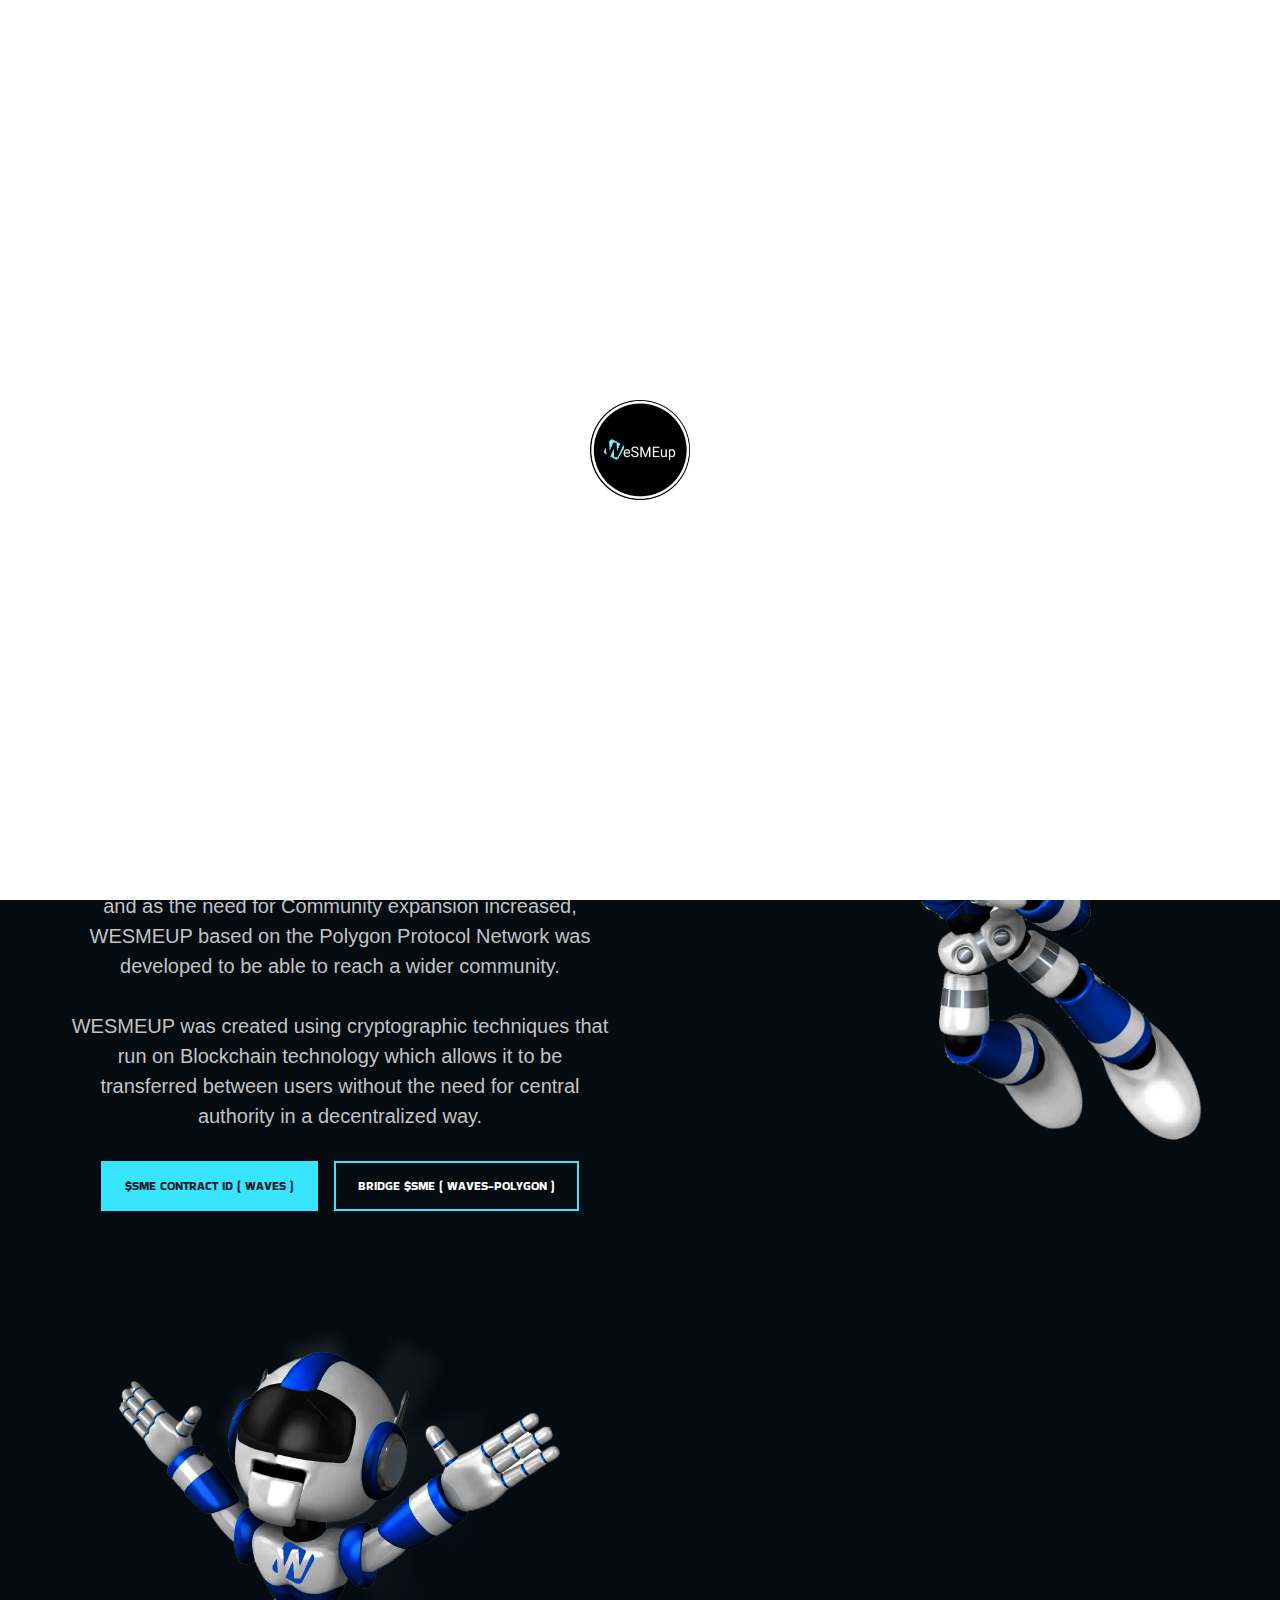
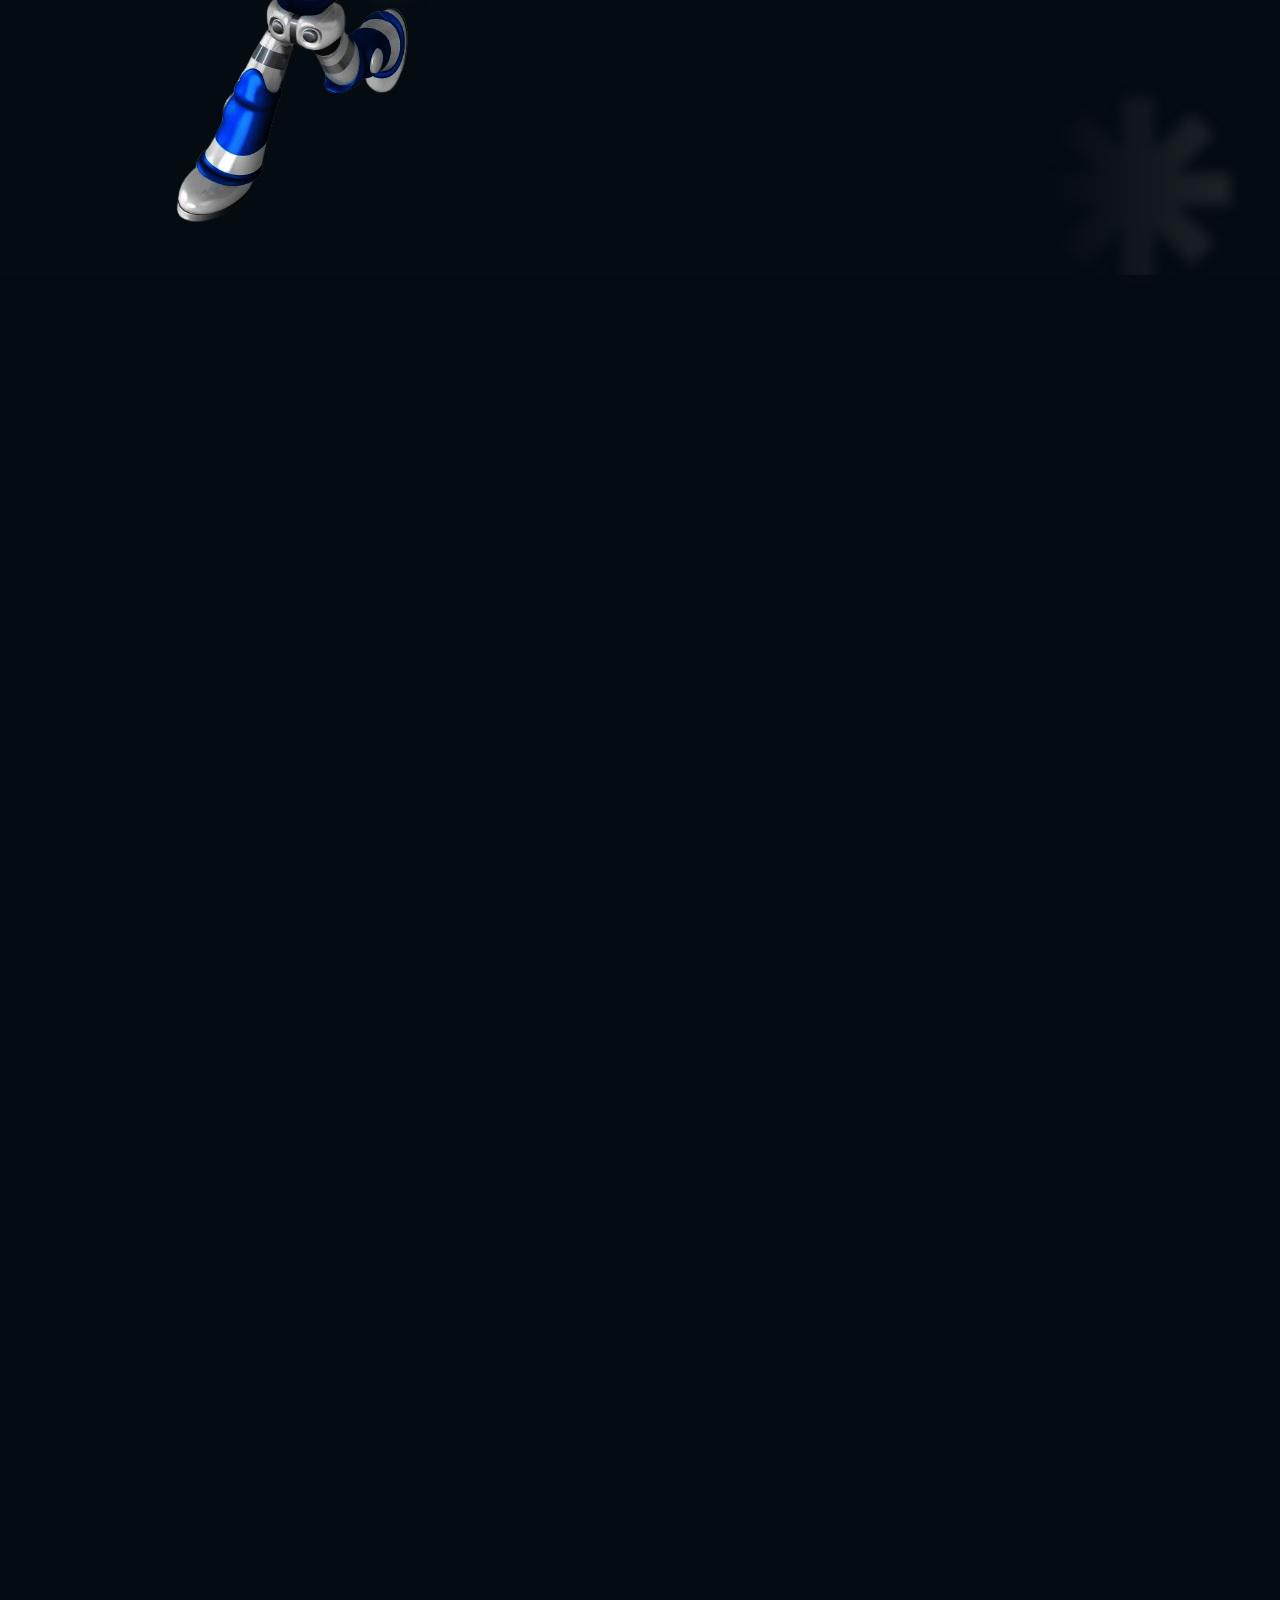
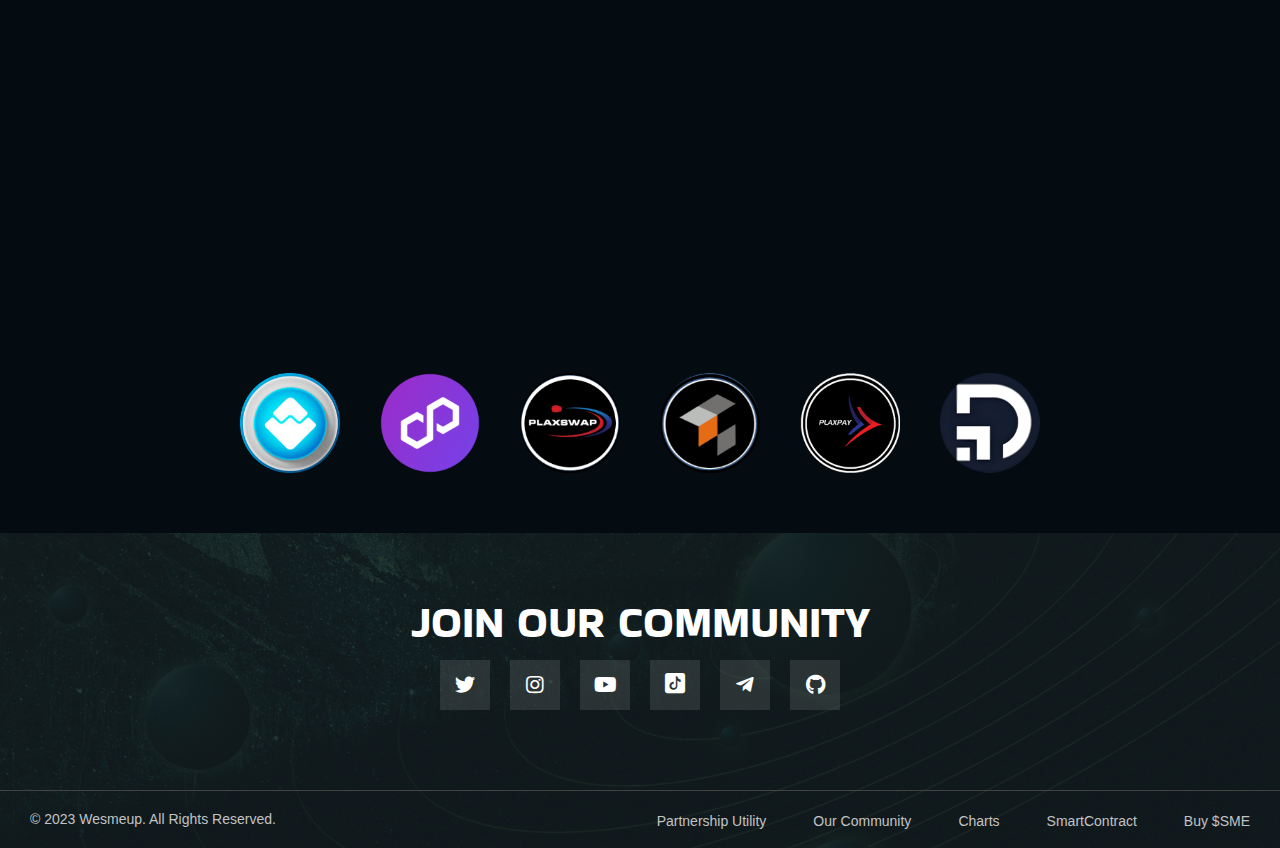
==== commit 2a353aa8: "update" ====
--- a/index.html
+++ b/index.html
@@ -150,8 +150,8 @@
                             </div>
                             <div class="col-12 text-center about-content-button">
                                 <div class="btn-slider ">
-                                    <a href="https:/t.me" class="page-target tf-button">BRIDGE $SME ( WAVES-POLYGON )</a>
-                                    <a href="https:/t.me" class="tf-button style-2">BRIDGE $SME ( POLYGON-WAVES )</a>
+                                    <a href="https://wavesexplorer.com/assets/7hPW22dMz8YMnBEixZVKYwKgnUTjzS1HboHMWk97cJ2W" class="page-target tf-button">$SME CONTRACT ID ( WAVES )</a>
+                                    <a href="https://tawk.to/chat/666a5ee89a809f19fb3d1369/1i07o5fq7" class="tf-button style-2">BRIDGE $SME ( WAVES-POLYGON )</a>
                                 </div>
                             </div>
                         </div>
